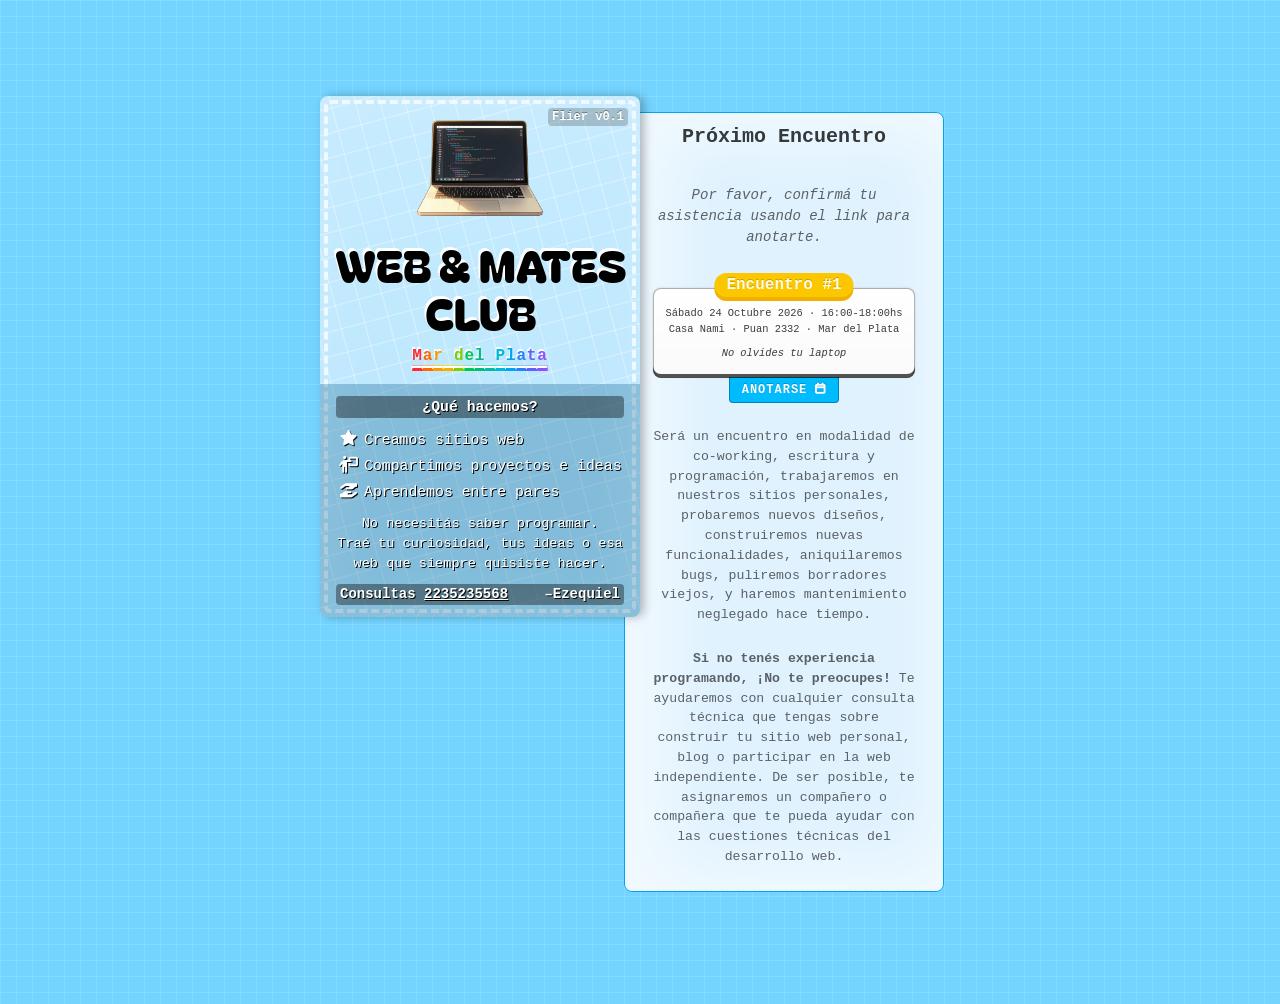
==== index.html @ fde99a86 "Updates" ====
<!DOCTYPE html><html><head><link rel="stylesheet" href="icons.css"><link rel="stylesheet" href="style.css"><meta charset="utf-8"><meta name="viewport" content="width=device-width, initial-scale=1.0"><link rel="preconnect" href="https://fonts.googleapis.com">
<link rel="preconnect" href="https://fonts.gstatic.com" crossorigin>
<link href="https://fonts.googleapis.com/css2?family=Bagel+Fat+One&amp;family=Share+Tech+Mono&amp;display=swap" rel="stylesheet"><style>.bagel-fat-one {
  font-family: "Bagel Fat One", system-ui;
  font-weight: 400;
  font-style: normal;
}
.share-tech-mono {
  font-family: "Share Tech Mono", monospace;
  font-weight: 400;
  font-style: normal;
}
.grid1 {
  background-size: 1rem 1rem;
  background-image:
    linear-gradient(to right, #fff2 1px, transparent 1px),
    linear-gradient(to bottom, #fff2 1px, transparent 1px);
}
.grid2 {
  background-size: 1.5rem 1.5rem;
  background-image:
    linear-gradient(to right, #fff6 1px, transparent 1px),
    linear-gradient(to bottom, #fff6 1px, transparent 1px);
}</style></head><body class="flex flex-col grid1 min-h-screen bg-sky-300 md:flex md:flex-row md:pt24 md:pb24"><div class="flex flex-col justify-center mx-auto py6 md:flex-row md:py0 md:w-screen-sm"><div class="
      flex flex-col relative shrink-0 z-20 h-521px w-320px
      bg-linear-to-b bg-sky-200 from-white/20 overflow-hidden rounded-2 shadow-[4px_0_10px_#0004]
    " id="container"><div class="
        absolute right-3 top-3 z-30 px-1
        font-bold font-mono text-3 text-shadow-[0_-1px_0_#0006] text-white
        bg-black/20 rounded-1
      " id="flier-version">Flier v0.1</div><div class="absolute grid2 z-15 h-400% w-400% -rotate-15 -translate-1/2" id="grid-bg"></div><div class="absolute inset-1 z-20 b-4 b-dashed b-sky-50 rounded-1.5" id="dashed-border"></div><div class="flex-cc relative shrink-0 z-20 h-24 my6 w-full" id="laptop"><img class="h-full object-cover" src="images/laptop3/sm.webp"></div><div class="
        relative z-100 mb2
        font-mono text-11/12 text-center text-shadow-[-2px_-3px_0_#fff] uppercase
        text-black bagel-fat-one
      " id="heading"><!-- span Club de Webs y Mate--><!-- span Club de la web propia--><span>Web &amp; Mates Club</span><!--span Club Web Casera--><!-- span Club de la Web Libre--></div><!--div[flex-cc] Co-working Casa Nami--><!--div[flex-cc] Puan 2332 Mar del Plata--><div class="
        relative z-50 mb4
        font-bold font-mono text-center text-shadow-[-1px_-2px_0_#fff] tracking-wider
      "><span class="b-b-6 b-red-300 underline underline-3  underline-offset-8 text-red-500">M</span><span class="b-b-6 b-orange-300 underline underline-3  underline-offset-8 text-orange-500">a</span><span class="b-b-6 b-amber-300 underline underline-3  underline-offset-8 text-amber-500">r</span><span class="b-b-6 b-yellow-300 underline underline-3  underline-offset-8 text-yellow-500"> </span><span class="b-b-6 b-lime-300 underline underline-3  underline-offset-8 text-lime-500">d</span><span class="b-b-6 b-green-300 underline underline-3  underline-offset-8 text-green-500">e</span><span class="b-b-6 b-emerald-300 underline underline-3  underline-offset-8 text-emerald-500">l</span><span class="b-b-6 b-teal-300 underline underline-3  underline-offset-8 text-teal-500"> </span><span class="b-b-6 b-cyan-300 underline underline-3  underline-offset-8 text-cyan-500">P</span><span class="b-b-6 b-sky-300 underline underline-3  underline-offset-8 text-sky-500">l</span><span class="b-b-6 b-blue-300 underline underline-3  underline-offset-8 text-blue-500">a</span><span class="b-b-6 b-indigo-300 underline underline-3  underline-offset-8 text-indigo-500">t</span><span class="b-b-6 b-violet-300 underline underline-3  underline-offset-8 text-violet-500">a</span></div><div class="
        flex flex-col grow relative relative z-30 pb3 pt3 px4
        font-mono text-3.7 text-center text-shadow-[1px_1px_0_#000] text-white
        bg-sky-800/30
      " id="overshadow"><div class="mb2 font-bold bg-black/40 rounded-1">&#xbf;Qu&#xe9; hacemos?</div><div class="text-left"><div class="lh-6"><i class="inline-block mr1 text-2em text-center icon-fa-star w6"></i><span>Creamos sitios web</span></div><div class="lh-6"><i class="inline-block mr1 text-2em text-center icon-fa-person-chalkboard w6"></i><span>Compartimos proyectos e ideas</span></div><div class="lh-6"><i class="inline-block mr1 text-2em text-center icon-fa-hand-holding-hand w6"></i><span>Aprendemos entre pares</span></div></div><div class="flex-cc flex-col grow text-3.4"><div>No necesit&#xe1;s saber programar.</div><div>Tra&#xe9; tu curiosidad, tus ideas o esa web que siempre quisiste hacer.</div></div><div class="flex relative px-1 font-bold text-3.5 bg-black/40 rounded-1"><div class="grow text-left">Consultas <a href="https://wa.me/5492235235568" target="_blank" class="underline">2235235568</a></div><div class="text-right">&#x2013;Ezequiel</div></div></div><div class="absolute inset-0 z-30 pointer-events-none shadow-[inset_0_0_40px_20px_#fff1]" id="inner-shadow"></div></div><div class="relative px4 w-320px md:px0 md:py4" id="super"><div class="
          relative pt-4 px0 w-full font-mono
          -top-4 b b-sky-500 bg-sky-100 overflow-hidden rounded-2
          md:px-4 md:-left-4 md:pt-0 md:top-0
        "><div class="
            absolute inset-0 z-5 pointer-events-none shadow-[inset_0_20px_60px_30px_#fff8]
            md:shadow-[inset_20px_0px_60px_30px_#fff8]
          "></div><div class="relative z-10 px3"><div class="font-bold font-mono text-5/12 text-black/77 text-center">Pr&#xf3;ximo Encuentro</div><div class="my6 italic text-3.5 text-black/60 text-center">Por favor, confirm&#xe1; tu asistencia usando el link para anotarte.</div><div class="mb3 pt4"><div class="
                block relative z-10 px-2 py4 w-full
                text-2.6/4 text-black/77 text-center whitespace-nowrap
                b-1 b-b-0 b-black/30 bg-linear-to-t bg-white from-black/2 rounded-2 shadow-[0_0_3px_#0002]
              "><div class="
                  absolute top-0 pointer-events-none
                  -bottom-1px -inset-x-1px rounded-2 shadow-[inset_0_-4px_0_#000a]
                "></div><div class="
                  absolute flex-cc left-1/2 px-3
                  font-bold text-4 text-shadow-[0_-1px_0_#0003] text-yellow-50
                  -top-4 -translate-x-1/2 bg-yellow h6 rounded-full shadow-[0_4px_0] shadow-yellow-500
                ">Encuentro #1</div><div>S&#xe1;bado 24 Octubre 2026 &#xb7; 16:00-18:00hs</div><div>Casa Nami &#xb7; Puan 2332 &#xb7; Mar del Plata</div><div class="mt2 italic">No olvides tu laptop</div></div><div class="text-center"><a class="
                  inline-block px-3
                  font-bold text-3 text-shadow-[0_-1px_0_#0003] tracking-1px uppercase text-white
                  b b-black/30 b-t-0 bg-sky-400 lh-6 rounded-b-1 transition-all
                  hover:bg-sky-300 hover:transition-none
                " href="https://calendar.app.google/pSgNveDxtZbFKsm86" target="_blank">Anotarse<i class="ml2 text-1.8em icon-far-calendar"></i></a></div></div><div class="relative z-10 my6 text-3.3 text-black/60 text-center">Ser&#xe1; un encuentro en modalidad de co-working, escritura y programaci&#xf3;n,
trabajaremos en nuestros sitios personales, probaremos nuevos dise&#xf1;os,
construiremos nuevas funcionalidades, aniquilaremos bugs, puliremos
borradores viejos, y haremos mantenimiento neglegado hace tiempo.</div><div class="relative z-10 my6 text-3.3 text-black/60 text-center"><strong>Si no ten&#xe9;s experiencia programando, &#xa1;No te preocupes!</strong> Te ayudaremos con
cualquier consulta t&#xe9;cnica que tengas sobre  construir tu sitio web personal,
blog o participar en la web independiente. De ser posible, te asignaremos un
compa&#xf1;ero o compa&#xf1;era que te pueda ayudar con las cuestiones t&#xe9;cnicas del
desarrollo web.

</div></div></div></div></div></body></html>
---- icons.css ----
@font-face {
  font-family: "WebJamIcons";
  src: url("data:font/otf,%4f%54%54%4f%00%0a%00%80%00%03%00%20%43%46%46%20%25%07%2c%c4%00%00%04%f8%00%00%03%ab%4f%53%2f%32%47%ce%52%56%00%00%01%10%00%00%00%60%63%6d%61%70%00%0c%e0%36%00%00%04%ac%00%00%00%2c%68%65%61%64%2f%84%aa%08%00%00%00%ac%00%00%00%36%68%68%65%61%02%5a%01%be%00%00%00%e4%00%00%00%24%68%6d%74%78%0a%c5%00%00%00%00%08%a4%00%00%00%14%6c%74%61%67%65%7e%00%04%00%00%08%b8%00%00%00%12%6d%61%78%70%00%05%50%00%00%00%01%08%00%00%00%06%6e%61%6d%65%00%a4%f7%43%00%00%01%70%00%00%03%3c%70%6f%73%74%00%03%00%00%00%00%04%d8%00%00%00%20%00%01%00%00%00%01%00%00%5b%03%bc%59%5f%0f%3c%f5%00%03%03%e8%00%00%00%00%e6%f9%33%d4%00%00%00%00%e6%f9%33%d4%ff%fb%ff%a0%02%80%01%e0%00%00%00%03%00%02%00%00%00%00%00%00%00%01%00%00%02%58%ff%38%00%00%02%80%00%00%00%00%00%00%00%01%00%00%00%00%00%00%00%00%00%00%00%00%00%00%00%05%00%00%50%00%00%05%00%00%00%03%02%2d%01%f4%00%05%00%00%02%8a%02%bb%00%00%00%8c%02%8a%02%bb%00%00%01%df%00%31%01%02%00%00%00%00%00%00%00%00%00%00%00%00%00%00%00%01%10%00%00%00%00%00%00%00%00%00%00%00%58%58%58%58%00%40%e0%00%e0%03%02%58%ff%38%00%00%01%e0%00%60%00%00%00%01%00%00%00%00%01%2c%01%e0%00%00%00%00%00%00%00%00%00%33%02%6a%00%00%00%04%00%00%00%00%00%02%00%3a%00%00%00%04%00%00%00%01%00%16%00%00%00%00%00%04%00%00%00%02%00%0e%00%16%00%00%00%04%00%00%00%03%00%2c%00%60%00%00%00%04%00%00%00%04%00%26%00%24%00%00%00%04%00%00%00%05%00%16%00%4a%00%00%00%04%00%00%00%06%00%24%00%00%00%00%00%04%00%00%00%07%00%02%00%3a%00%00%00%04%00%00%00%08%00%02%00%3a%00%00%00%04%00%00%00%09%00%02%00%3a%00%00%00%04%00%00%00%0a%00%02%00%3a%00%00%00%04%00%00%00%0b%00%02%00%3a%00%00%00%04%00%00%00%0c%00%02%00%3a%00%00%00%04%00%00%00%0d%00%02%00%3a%00%00%00%04%00%00%00%0e%00%02%00%3a%00%00%00%04%00%00%00%10%00%16%00%00%00%00%00%04%00%00%00%11%00%0e%00%16%00%01%00%00%00%00%00%00%00%01%00%3b%00%01%00%00%00%00%00%01%00%0b%00%8c%00%01%00%00%00%00%00%02%00%07%00%97%00%01%00%00%00%00%00%03%00%16%00%bc%00%01%00%00%00%00%00%04%00%13%00%9e%00%01%00%00%00%00%00%05%00%0b%00%b1%00%01%00%00%00%00%00%06%00%12%00%8c%00%01%00%00%00%00%00%07%00%01%00%3b%00%01%00%00%00%00%00%08%00%01%00%3b%00%01%00%00%00%00%00%09%00%01%00%3b%00%01%00%00%00%00%00%0a%00%01%00%3b%00%01%00%00%00%00%00%0b%00%01%00%3b%00%01%00%00%00%00%00%0c%00%01%00%3b%00%01%00%00%00%00%00%0d%00%01%00%3b%00%01%00%00%00%00%00%0e%00%01%00%3b%00%01%00%00%00%00%00%10%00%0b%00%8c%00%01%00%00%00%00%00%11%00%07%00%97%00%03%00%01%04%09%00%00%00%02%00%3a%00%03%00%01%04%09%00%01%00%16%00%00%00%03%00%01%04%09%00%02%00%0e%00%16%00%03%00%01%04%09%00%03%00%2c%00%60%00%03%00%01%04%09%00%04%00%26%00%24%00%03%00%01%04%09%00%05%00%16%00%4a%00%03%00%01%04%09%00%06%00%24%00%00%00%03%00%01%04%09%00%07%00%02%00%3a%00%03%00%01%04%09%00%08%00%02%00%3a%00%03%00%01%04%09%00%09%00%02%00%3a%00%03%00%01%04%09%00%0a%00%02%00%3a%00%03%00%01%04%09%00%0b%00%02%00%3a%00%03%00%01%04%09%00%0c%00%02%00%3a%00%03%00%01%04%09%00%0d%00%02%00%3a%00%03%00%01%04%09%00%0e%00%02%00%3a%00%03%00%01%04%09%00%10%00%16%00%00%00%03%00%01%04%09%00%11%00%0e%00%16%00%57%00%65%00%62%00%4a%00%61%00%6d%00%49%00%63%00%6f%00%6e%00%73%00%52%00%65%00%67%00%75%00%6c%00%61%00%72%00%57%00%65%00%62%00%4a%00%61%00%6d%00%49%00%63%00%6f%00%6e%00%73%00%20%00%52%00%65%00%67%00%75%00%6c%00%61%00%72%00%56%00%65%00%72%00%73%00%69%00%6f%00%6e%00%20%00%30%00%2e%00%31%00%20%00%3a%00%20%00%57%00%65%00%62%00%4a%00%61%00%6d%00%49%00%63%00%6f%00%6e%00%73%00%20%00%52%00%65%00%67%00%75%00%6c%00%61%00%72%57%65%62%4a%61%6d%49%63%6f%6e%73%52%65%67%75%6c%61%72%57%65%62%4a%61%6d%49%63%6f%6e%73%20%52%65%67%75%6c%61%72%56%65%72%73%69%6f%6e%20%30%2e%31%20%3a%20%57%65%62%4a%61%6d%49%63%6f%6e%73%20%52%65%67%75%6c%61%72%00%00%00%01%00%03%00%01%00%00%00%0c%00%04%00%20%00%00%00%04%00%04%00%01%00%00%e0%03%ff%ff%00%00%e0%00%ff%ff%20%01%00%01%00%00%00%00%00%03%00%00%00%00%00%00%00%00%00%00%00%00%00%00%00%00%00%00%00%00%00%00%00%00%00%00%00%00%00%00%01%00%04%01%00%01%01%01%13%57%65%62%4a%61%6d%49%63%6f%6e%73%52%65%67%75%6c%61%72%00%01%01%01%27%f8%1b%00%f8%1c%02%f8%1d%03%f8%1e%04%8b%2b%f8%ec%f9%14%05%1d%00%00%00%bf%0f%1d%00%00%00%c8%11%8b%1d%00%00%03%ab%12%00%08%01%01%0c%1f%2a%31%38%4c%60%6c%56%65%72%73%69%6f%6e%20%30%2e%31%57%65%62%4a%61%6d%49%63%6f%6e%73%20%52%65%67%75%6c%61%72%57%65%62%4a%61%6d%49%63%6f%6e%73%52%65%67%75%6c%61%72%66%61%2d%73%74%61%72%66%61%2d%70%65%72%73%6f%6e%2d%63%68%61%6c%6b%62%6f%61%72%64%66%61%2d%68%61%6e%64%2d%68%6f%6c%64%69%6e%67%2d%68%61%6e%64%66%61%72%2d%63%61%6c%65%6e%64%61%72%00%00%00%01%8b%01%8c%01%8d%01%8e%00%05%02%00%01%00%04%00%7c%01%55%02%2e%02%d5%f8%a6%0e%f8%c7%f7%ca%f8%67%15%86%93%83%90%82%8b%08%82%8b%83%86%87%83%08%41%fb%24%05%fb%34%71%05%82%8a%84%85%88%82%08%88%82%8e%82%91%85%08%f7%06%fb%07%05%72%fb%34%05%8a%82%8e%82%93%86%08%92%86%95%8a%93%8f%08%f7%24%d4%05%f7%24%42%05%93%87%95%8c%92%90%08%93%90%8e%94%8a%94%08%72%f7%34%05%f7%06%f7%07%05%92%91%8d%94%88%94%08%88%94%84%91%82%8c%08%fb%34%a5%05%42%f7%24%05%0e%f9%14%f7%54%f8%04%15%aa%8b%a4%a4%8b%aa%08%8b%aa%72%a4%6c%8b%08%6c%8b%72%72%8b%6c%08%8b%6c%a4%72%aa%8b%08%7b%fc%44%15%8b%f7%34%05%8b%94%92%92%94%8b%08%94%8b%92%84%8b%82%08%8b%fb%34%05%8b%79%99%7d%9d%8b%08%9d%8b%99%99%8b%9d%08%8b%f7%e4%05%f7%14%8b%05%9d%8b%99%99%8b%9d%08%8b%9d%7d%99%79%8b%08%7b%8b%05%8b%bb%05%f7%54%8b%05%8b%fb%54%05%fb%54%8b%05%8b%ab%05%4b%8b%05%8b%5b%05%8b%70%a1%76%a5%8b%08%f7%74%8b%05%a6%8b%a0%a0%8b%a6%08%8b%f7%74%05%8b%a5%76%a1%70%8b%08%fb%74%8b%05%71%8b%75%75%8b%71%08%8b%4b%05%fb%0f%8b%05%5e%8b%60%75%70%67%08%47%30%05%81%7d%8e%77%99%80%08%99%81%9f%8e%96%99%08%b9%c9%05%8b%fb%a7%05%8b%79%99%7d%9d%8b%08%9d%8b%99%99%8b%9d%08%0e%f8%d4%f8%67%f7%99%15%b5%b6%05%ae%8b%05%9d%8b%99%99%8b%9d%08%8b%cb%05%8b%9d%7d%99%79%8b%08%fb%d4%8b%05%6e%8b%6e%82%74%79%08%fb%13%2e%05%79%7e%88%72%98%79%08%98%79%a4%88%9d%98%08%f7%0b%e3%05%f7%05%8b%05%98%8b%96%80%8b%7e%08%8b%7e%80%80%7e%8b%08%43%8b%05%79%8b%7d%7d%8b%79%08%8b%79%99%7d%9d%8b%08%f7%2c%8b%05%ad%8b%ac%98%a3%a3%08%fb%fa%fb%1f%15%61%61%05%68%8b%05%79%8b%7d%7d%8b%79%08%8b%4b%05%8b%79%99%7d%9d%8b%08%f7%d5%8b%05%a8%8b%a7%94%a2%9c%08%f7%13%e9%05%9d%98%8e%a4%7e%9d%08%7e%9c%72%8f%79%7e%08%fb%0b%33%05%fb%05%8b%05%7e%8b%80%96%8b%98%08%8b%98%96%96%98%8b%08%d3%8b%05%9d%8b%99%99%8b%9d%08%8b%9d%7d%99%79%8b%08%fb%2c%8b%05%69%8b%6a%7d%73%73%08%0e%f8%54%f7%0c%f8%54%15%98%8b%96%80%8b%7e%08%8b%63%05%f7%34%8b%05%8b%b3%05%8b%98%96%96%98%8b%08%98%8b%96%80%8b%7e%08%8b%63%05%ab%8b%05%ae%8b%a8%6e%8b%68%08%8b%fb%b4%05%8b%68%6e%6e%68%8b%08%fb%d4%8b%05%68%8b%6e%a8%8b%ae%08%8b%f7%b4%05%8b%ae%a8%a8%ae%8b%08%ab%8b%05%8b%b3%05%8b%98%96%96%98%8b%08%8b%fb%04%15%53%8b%05%82%8b%84%84%8b%82%08%8b%5b%05%f7%f4%8b%05%8b%bb%05%8b%94%84%92%82%8b%08%fb%9c%8b%05%43%fb%04%15%8b%fb%54%05%8b%82%92%84%94%8b%08%f7%d4%8b%05%94%8b%92%92%8b%94%08%8b%f7%54%05%fb%f4%8b%05%0e%00%02%12%00%00%02%33%00%00%02%80%00%00%02%40%00%00%01%c0%00%00%00%00%00%01%00%00%00%00%00%00%00%01%00%10%00%02%65%6e%00%00") format("opentype");
  font-weight: normal;
  font-style: normal;
  font-display: block;
}


.icon-fa-star {
  font-family: "WebJamIcons";
  font-style: normal;
}

.icon-fa-star::before {
  content: "\E000";
}

.icon-fa-person-chalkboard {
  font-family: "WebJamIcons";
  font-style: normal;
}

.icon-fa-person-chalkboard::before {
  content: "\E001";
}

.icon-fa-hand-holding-hand {
  font-family: "WebJamIcons";
  font-style: normal;
}

.icon-fa-hand-holding-hand::before {
  content: "\E002";
}

.icon-far-calendar {
  font-family: "WebJamIcons";
  font-style: normal;
}

.icon-far-calendar::before {
  content: "\E003";
}
---- style.css ----
/* layer: properties */
@supports ((-webkit-hyphens: none) and (not (margin-trim: inline))) or ((-moz-orient: inline) and (not (color:rgb(from red r g b)))){*, ::before, ::after, ::backdrop{--un-bg-opacity:100%;--un-border-opacity:100%;--un-from-opacity:100%;--un-leading:initial;--un-shadow-opacity:100%;--un-text-opacity:100%;--un-translate-x:initial;--un-translate-y:initial;--un-translate-z:initial;}}
@property --un-text-opacity{syntax:"<percentage>";inherits:false;initial-value:100%;}
@property --un-leading{syntax:"*";inherits:false;}
@property --un-border-opacity{syntax:"<percentage>";inherits:false;initial-value:100%;}
@property --un-bg-opacity{syntax:"<percentage>";inherits:false;initial-value:100%;}
@property --un-inset-ring-color{syntax:"*";inherits:false;}
@property --un-inset-ring-shadow{syntax:"*";inherits:false;initial-value:0 0 #0000;}
@property --un-inset-shadow{syntax:"*";inherits:false;initial-value:0 0 #0000;}
@property --un-inset-shadow-color{syntax:"*";inherits:false;}
@property --un-ring-color{syntax:"*";inherits:false;}
@property --un-ring-inset{syntax:"*";inherits:false;}
@property --un-ring-offset-color{syntax:"*";inherits:false;}
@property --un-ring-offset-shadow{syntax:"*";inherits:false;initial-value:0 0 #0000;}
@property --un-ring-offset-width{syntax:"<length>";inherits:false;initial-value:0px;}
@property --un-ring-shadow{syntax:"*";inherits:false;initial-value:0 0 #0000;}
@property --un-shadow{syntax:"*";inherits:false;initial-value:0 0 #0000;}
@property --un-shadow-color{syntax:"*";inherits:false;}
@property --un-shadow-opacity{syntax:"<percentage>";inherits:false;initial-value:100%;}
@property --un-translate-x{syntax:"*";inherits:false;initial-value:0;}
@property --un-translate-y{syntax:"*";inherits:false;initial-value:0;}
@property --un-translate-z{syntax:"*";inherits:false;initial-value:0;}
@property --un-from-opacity{syntax:"<percentage>";inherits:false;initial-value:100%;}
@property --un-gradient-from{syntax:"<color>";inherits:false;initial-value:#0000;}
@property --un-gradient-from-position{syntax:"<length-percentage>";inherits:false;initial-value:0%;}
@property --un-gradient-position{syntax:"*";inherits:false;}
@property --un-gradient-stops{syntax:"*";inherits:false;}
@property --un-gradient-to{syntax:"<color>";inherits:false;initial-value:#0000;}
@property --un-gradient-to-position{syntax:"<length-percentage>";inherits:false;initial-value:100%;}
@property --un-gradient-via{syntax:"<color>";inherits:false;initial-value:#0000;}
@property --un-gradient-via-position{syntax:"<length-percentage>";inherits:false;initial-value:50%;}
@property --un-gradient-via-stops{syntax:"*";inherits:false;}
/* layer: theme */
:root, :host { --spacing: 0.25rem; --fontWeight-bold: 700; --font-mono: ui-monospace,SFMono-Regular,Menlo,Monaco,Consolas,"Liberation Mono","Courier New",monospace; --colors-black: #000; --tracking-wider: 0.05em; --colors-sky-800: oklch(44.3% 0.11 240.79); --colors-sky-300: oklch(82.8% 0.111 230.318); --colors-sky-200: oklch(90.1% 0.058 230.902); --colors-white: #fff; --colors-sky-50: oklch(97.7% 0.013 236.62); --colors-red-300: oklch(80.8% 0.114 19.571); --colors-red-500: oklch(63.7% 0.237 25.331); --colors-orange-300: oklch(83.7% 0.128 66.29); --colors-orange-500: oklch(70.5% 0.213 47.604); --colors-amber-300: oklch(87.9% 0.169 91.605); --colors-amber-500: oklch(76.9% 0.188 70.08); --colors-yellow-300: oklch(90.5% 0.182 98.111); --colors-yellow-500: oklch(79.5% 0.184 86.047); --colors-lime-300: oklch(89.7% 0.196 126.665); --colors-lime-500: oklch(76.8% 0.233 130.85); --colors-green-300: oklch(87.1% 0.15 154.449); --colors-green-500: oklch(72.3% 0.219 149.579); --colors-emerald-300: oklch(84.5% 0.143 164.978); --colors-emerald-500: oklch(69.6% 0.17 162.48); --colors-teal-300: oklch(85.5% 0.138 181.071); --colors-teal-500: oklch(70.4% 0.14 182.503); --colors-cyan-300: oklch(86.5% 0.127 207.078); --colors-cyan-500: oklch(71.5% 0.143 215.221); --colors-sky-500: oklch(68.5% 0.169 237.323); --colors-blue-300: oklch(80.9% 0.105 251.813); --colors-blue-500: oklch(62.3% 0.214 259.815); --colors-indigo-300: oklch(78.5% 0.115 274.713); --colors-indigo-500: oklch(58.5% 0.233 277.117); --colors-violet-300: oklch(81.1% 0.111 293.571); --colors-violet-500: oklch(60.6% 0.25 292.717); --colors-sky-100: oklch(95.1% 0.026 236.824); --colors-sky-700: oklch(50% 0.134 242.749); --font-sans: ui-sans-serif,system-ui,-apple-system,BlinkMacSystemFont,"Segoe UI",Roboto,"Helvetica Neue",Arial,"Noto Sans",sans-serif,"Apple Color Emoji","Segoe UI Emoji","Segoe UI Symbol","Noto Color Emoji"; --default-font-family: var(--font-sans); --default-monoFont-family: var(--font-mono); --default-transition-timingFunction: cubic-bezier(0.4, 0, 0.2, 1); --default-transition-duration: 150ms; --colors-yellow-50: oklch(98.7% 0.026 102.212); --colors-yellow-DEFAULT: oklch(85.2% 0.199 91.936); --colors-sky-400: oklch(74.6% 0.16 232.661); }
/* layer: base */
 *, ::after, ::before, ::backdrop, ::file-selector-button { box-sizing: border-box;  margin: 0;  padding: 0;  border: 0 solid;  }  html, :host { line-height: 1.5;  -webkit-text-size-adjust: 100%;  tab-size: 4;  font-family: var( --default-font-family, -apple-system, BlinkMacSystemFont, 'Segoe UI', Roboto, 'Helvetica Neue', 'Noto Sans', Arial, sans-serif, 'Apple Color Emoji', 'Segoe UI Emoji', 'Segoe UI Symbol', 'Noto Color Emoji' );  font-feature-settings: var(--default-font-featureSettings, normal);  font-variation-settings: var(--default-font-variationSettings, normal);  -webkit-tap-highlight-color: transparent;  }  hr { height: 0;  color: inherit;  border-top-width: 1px;  }  abbr:where([title]) { -webkit-text-decoration: underline dotted; text-decoration: underline dotted; }  h1, h2, h3, h4, h5, h6 { font-size: inherit; font-weight: inherit; }  a { color: inherit; -webkit-text-decoration: inherit; text-decoration: inherit; }  b, strong { font-weight: bolder; }  code, kbd, samp, pre { font-family: var( --default-monoFont-family, ui-monospace, SFMono-Regular, Menlo, Monaco, Consolas, 'Liberation Mono', 'Courier New', monospace );  font-feature-settings: var(--default-monoFont-featureSettings, normal);  font-variation-settings: var(--default-monoFont-variationSettings, normal);  font-size: 1em;  }  small { font-size: 80%; }  sub, sup { font-size: 75%; line-height: 0; position: relative; vertical-align: baseline; } sub { bottom: -0.25em; } sup { top: -0.5em; }  table { text-indent: 0;  border-color: inherit;  border-collapse: collapse;  }  :-moz-focusring:where(:not(iframe)) { outline: auto; }  progress { vertical-align: baseline; }  summary { display: list-item; }  ol, ul, menu { list-style: none; }  img, svg, video, canvas, audio, iframe, embed, object { display: block;  vertical-align: middle;  }  img, video { max-width: 100%; height: auto; }  button, input, select, optgroup, textarea, ::file-selector-button { font: inherit;  font-feature-settings: inherit;  font-variation-settings: inherit;  letter-spacing: inherit;  color: inherit;  border-radius: 0;  background-color: transparent;  opacity: 1;  }  :where(select:is([multiple], [size])) optgroup { font-weight: bolder; }  :where(select:is([multiple], [size])) optgroup option { padding-inline-start: 20px; }  ::file-selector-button { margin-inline-end: 4px; }  ::placeholder { opacity: 1; }  @supports (not (-webkit-appearance: -apple-pay-button))  or (contain-intrinsic-size: 1px)  { ::placeholder { color: color-mix(in oklab, currentcolor 50%, transparent); } }  textarea { resize: vertical; }  ::-webkit-search-decoration { -webkit-appearance: none; }  ::-webkit-date-and-time-value { min-height: 1lh;  text-align: inherit;  }  ::-webkit-datetime-edit { display: inline-flex; }  ::-webkit-datetime-edit-fields-wrapper { padding: 0; } ::-webkit-datetime-edit, ::-webkit-datetime-edit-year-field, ::-webkit-datetime-edit-month-field, ::-webkit-datetime-edit-day-field, ::-webkit-datetime-edit-hour-field, ::-webkit-datetime-edit-minute-field, ::-webkit-datetime-edit-second-field, ::-webkit-datetime-edit-millisecond-field, ::-webkit-datetime-edit-meridiem-field { padding-block: 0; }  ::-webkit-calendar-picker-indicator { line-height: 1; }  :-moz-ui-invalid { box-shadow: none; }  button, input:where([type='button'], [type='reset'], [type='submit']), ::file-selector-button { appearance: button; }  ::-webkit-inner-spin-button, ::-webkit-outer-spin-button { height: auto; }  [hidden]:where(:not([hidden~='until-found'])) { display: none !important; }
/* layer: shortcuts */
.container{width:100%;}
@media (min-width: 40rem){
.container{max-width:40rem;}
}
@media (min-width: 48rem){
.container{max-width:48rem;}
}
@media (min-width: 64rem){
.container{max-width:64rem;}
}
@media (min-width: 80rem){
.container{max-width:80rem;}
}
@media (min-width: 96rem){
.container{max-width:96rem;}
}
/* layer: default */
.text-11\/12{font-size:2.75rem;line-height:3rem;}
.text-2\.6\/4{font-size:0.65rem;line-height:1rem;}
.text-5\/12{font-size:1.25rem;line-height:3rem;}
.text-1\.8em{font-size:1.8em;}
.text-2em{font-size:2em;}
.text-3{font-size:0.75rem;}
.text-3\.3{font-size:0.825rem;}
.text-3\.4{font-size:0.85rem;}
.text-3\.5{font-size:0.875rem;}
.text-3\.7{font-size:0.925rem;}
.text-4{font-size:1rem;}
.text-amber-500{color:color-mix(in srgb, var(--colors-amber-500) var(--un-text-opacity), transparent);}
.text-black{color:color-mix(in srgb, var(--colors-black) var(--un-text-opacity), transparent);}
.text-black\/60{color:color-mix(in srgb, var(--colors-black) 60%, transparent);}
.text-black\/77{color:color-mix(in srgb, var(--colors-black) 77%, transparent);}
.text-blue-500{color:color-mix(in srgb, var(--colors-blue-500) var(--un-text-opacity), transparent);}
.text-cyan-500{color:color-mix(in srgb, var(--colors-cyan-500) var(--un-text-opacity), transparent);}
.text-emerald-500{color:color-mix(in srgb, var(--colors-emerald-500) var(--un-text-opacity), transparent);}
.text-green-500{color:color-mix(in srgb, var(--colors-green-500) var(--un-text-opacity), transparent);}
.text-indigo-500{color:color-mix(in srgb, var(--colors-indigo-500) var(--un-text-opacity), transparent);}
.text-lime-500{color:color-mix(in srgb, var(--colors-lime-500) var(--un-text-opacity), transparent);}
.text-orange-500{color:color-mix(in srgb, var(--colors-orange-500) var(--un-text-opacity), transparent);}
.text-red-500{color:color-mix(in srgb, var(--colors-red-500) var(--un-text-opacity), transparent);}
.text-sky-500{color:color-mix(in srgb, var(--colors-sky-500) var(--un-text-opacity), transparent);}
.text-teal-500{color:color-mix(in srgb, var(--colors-teal-500) var(--un-text-opacity), transparent);}
.text-violet-500{color:color-mix(in srgb, var(--colors-violet-500) var(--un-text-opacity), transparent);}
.text-white{color:color-mix(in srgb, var(--colors-white) var(--un-text-opacity), transparent);}
.text-yellow-50{color:color-mix(in srgb, var(--colors-yellow-50) var(--un-text-opacity), transparent);}
.text-yellow-500{color:color-mix(in srgb, var(--colors-yellow-500) var(--un-text-opacity), transparent);}
.lh-6{--un-leading:calc(var(--spacing) * 6);line-height:calc(var(--spacing) * 6);}
.tracking-1px{--un-tracking:1px;letter-spacing:1px;}
.tracking-wider{--un-tracking:var(--tracking-wider);letter-spacing:var(--tracking-wider);}
.font-bold{--un-font-weight:var(--fontWeight-bold);font-weight:var(--fontWeight-bold);}
.font-mono{font-family:var(--font-mono);}
.text-shadow-\[-1px_-2px_0_\#fff\]{--un-text-shadow:-1px -2px 0 var(--un-text-shadow-color, rgb(255 255 255));text-shadow:var(--un-text-shadow);}
.text-shadow-\[-2px_-3px_0_\#fff\]{--un-text-shadow:-2px -3px 0 var(--un-text-shadow-color, rgb(255 255 255));text-shadow:var(--un-text-shadow);}
.text-shadow-\[0_-1px_0_\#0003\]{--un-text-shadow:0 -1px 0 var(--un-text-shadow-color, rgb(0 0 0 / 0.2));text-shadow:var(--un-text-shadow);}
.text-shadow-\[0_-1px_0_\#0006\]{--un-text-shadow:0 -1px 0 var(--un-text-shadow-color, rgb(0 0 0 / 0.4));text-shadow:var(--un-text-shadow);}
.text-shadow-\[1px_1px_0_\#000\]{--un-text-shadow:1px 1px 0 var(--un-text-shadow-color, rgb(0 0 0));text-shadow:var(--un-text-shadow);}
.mx-auto{margin-inline:auto;}
.my6{margin-block:calc(var(--spacing) * 6);}
.mb2{margin-bottom:calc(var(--spacing) * 2);}
.mb3{margin-bottom:calc(var(--spacing) * 3);}
.mb4{margin-bottom:calc(var(--spacing) * 4);}
.ml2{margin-left:calc(var(--spacing) * 2);}
.mr1{margin-right:calc(var(--spacing) * 1);}
.mt2{margin-top:calc(var(--spacing) * 2);}
.px-1{padding-inline:calc(var(--spacing) * 1);}
.px-2{padding-inline:calc(var(--spacing) * 2);}
.px-3,
.px3{padding-inline:calc(var(--spacing) * 3);}
.px0{padding-inline:calc(var(--spacing) * 0);}
.px4{padding-inline:calc(var(--spacing) * 4);}
.py4{padding-block:calc(var(--spacing) * 4);}
.py6{padding-block:calc(var(--spacing) * 6);}
.pb3{padding-bottom:calc(var(--spacing) * 3);}
.pt-4,
.pt4{padding-top:calc(var(--spacing) * 4);}
.pt3{padding-top:calc(var(--spacing) * 3);}
.text-center{text-align:center;}
.text-left{text-align:left;}
.text-right{text-align:right;}
.b,
.b-1{border-width:1px;}
.b-4{border-width:4px;}
.b-amber-300{border-color:color-mix(in srgb, var(--colors-amber-300) var(--un-border-opacity), transparent);}
.b-black\/30{border-color:color-mix(in srgb, var(--colors-black) 30%, transparent);}
.b-blue-300{border-color:color-mix(in srgb, var(--colors-blue-300) var(--un-border-opacity), transparent);}
.b-cyan-300{border-color:color-mix(in srgb, var(--colors-cyan-300) var(--un-border-opacity), transparent);}
.b-emerald-300{border-color:color-mix(in srgb, var(--colors-emerald-300) var(--un-border-opacity), transparent);}
.b-green-300{border-color:color-mix(in srgb, var(--colors-green-300) var(--un-border-opacity), transparent);}
.b-indigo-300{border-color:color-mix(in srgb, var(--colors-indigo-300) var(--un-border-opacity), transparent);}
.b-lime-300{border-color:color-mix(in srgb, var(--colors-lime-300) var(--un-border-opacity), transparent);}
.b-orange-300{border-color:color-mix(in srgb, var(--colors-orange-300) var(--un-border-opacity), transparent);}
.b-red-300{border-color:color-mix(in srgb, var(--colors-red-300) var(--un-border-opacity), transparent);}
.b-sky-300{border-color:color-mix(in srgb, var(--colors-sky-300) var(--un-border-opacity), transparent);}
.b-sky-50{border-color:color-mix(in srgb, var(--colors-sky-50) var(--un-border-opacity), transparent);}
.b-sky-500{border-color:color-mix(in srgb, var(--colors-sky-500) var(--un-border-opacity), transparent);}
.b-teal-300{border-color:color-mix(in srgb, var(--colors-teal-300) var(--un-border-opacity), transparent);}
.b-violet-300{border-color:color-mix(in srgb, var(--colors-violet-300) var(--un-border-opacity), transparent);}
.b-yellow-300{border-color:color-mix(in srgb, var(--colors-yellow-300) var(--un-border-opacity), transparent);}
.b-b-0{border-bottom-width:0px;}
.b-b-6{border-bottom-width:6px;}
.b-t-0{border-top-width:0px;}
.rounded-1{border-radius:0.25rem;}
.rounded-1\.5{border-radius:0.375rem;}
.rounded-2{border-radius:0.5rem;}
.rounded-full{border-radius:calc(infinity * 1px);}
.rounded-b-1{border-bottom-left-radius:0.25rem;border-bottom-right-radius:0.25rem;}
.b-dashed{--un-border-style:dashed;border-style:dashed;}
.bg-black\/20{background-color:color-mix(in srgb, var(--colors-black) 20%, transparent);}
.bg-black\/40{background-color:color-mix(in srgb, var(--colors-black) 40%, transparent);}
.bg-sky-100{background-color:color-mix(in srgb, var(--colors-sky-100) var(--un-bg-opacity), transparent);}
.bg-sky-200{background-color:color-mix(in srgb, var(--colors-sky-200) var(--un-bg-opacity), transparent);}
.bg-sky-300{background-color:color-mix(in srgb, var(--colors-sky-300) var(--un-bg-opacity), transparent);}
.bg-sky-400{background-color:color-mix(in srgb, var(--colors-sky-400) var(--un-bg-opacity), transparent);}
.bg-sky-800\/30{background-color:color-mix(in srgb, var(--colors-sky-800) 30%, transparent);}
.bg-white{background-color:color-mix(in srgb, var(--colors-white) var(--un-bg-opacity), transparent);}
.bg-yellow{background-color:color-mix(in srgb, var(--colors-yellow-DEFAULT) var(--un-bg-opacity), transparent);}
.hover\:bg-sky-300:hover{background-color:color-mix(in srgb, var(--colors-sky-300) var(--un-bg-opacity), transparent);}
.underline{text-decoration-line:underline;}
.underline-3{text-decoration-thickness:3px;}
.underline-offset-8{text-underline-offset:8px;}
.flex{display:flex;}
.shrink-0{flex-shrink:0;}
.grow{flex-grow:1;}
.flex-col{flex-direction:column;}
.h-24{height:calc(var(--spacing) * 24);}
.h-400\%{height:400%;}
.h-521px{height:521px;}
.h-full{height:100%;}
.h6{height:calc(var(--spacing) * 6);}
.min-h-screen{min-height:100vh;}
.w-320px{width:320px;}
.w-400\%{width:400%;}
.w-full{width:100%;}
.w6{width:calc(var(--spacing) * 6);}
.block{display:block;}
.inline-block{display:inline-block;}
.pointer-events-none{pointer-events:none;}
.whitespace-nowrap{white-space:nowrap;}
.uppercase{text-transform:uppercase;}
.italic{font-style:italic;}
.shadow-\[0_0_3px_\#0002\]{--un-shadow:0 0 3px var(--un-shadow-color, rgb(0 0 0 / 0.13));box-shadow:var(--un-inset-shadow), var(--un-inset-ring-shadow), var(--un-ring-offset-shadow), var(--un-ring-shadow), var(--un-shadow);}
.shadow-\[0_4px_0\]{--un-shadow:0 4px 0 var(--un-shadow-color, );box-shadow:var(--un-inset-shadow), var(--un-inset-ring-shadow), var(--un-ring-offset-shadow), var(--un-ring-shadow), var(--un-shadow);}
.shadow-\[4px_0_10px_\#0004\]{--un-shadow:4px 0 10px var(--un-shadow-color, rgb(0 0 0 / 0.27));box-shadow:var(--un-inset-shadow), var(--un-inset-ring-shadow), var(--un-ring-offset-shadow), var(--un-ring-shadow), var(--un-shadow);}
.shadow-\[inset_0_-4px_0_\#000a\]{--un-shadow:inset 0 -4px 0 var(--un-shadow-color, rgb(0 0 0 / 0.67));box-shadow:var(--un-inset-shadow), var(--un-inset-ring-shadow), var(--un-ring-offset-shadow), var(--un-ring-shadow), var(--un-shadow);}
.shadow-\[inset_0_0_40px_20px_\#fff1\]{--un-shadow:inset 0 0 40px 20px var(--un-shadow-color, rgb(255 255 255 / 0.07));box-shadow:var(--un-inset-shadow), var(--un-inset-ring-shadow), var(--un-ring-offset-shadow), var(--un-ring-shadow), var(--un-shadow);}
.shadow-\[inset_0_20px_60px_30px_\#fff8\]{--un-shadow:inset 0 20px 60px 30px var(--un-shadow-color, rgb(255 255 255 / 0.53));box-shadow:var(--un-inset-shadow), var(--un-inset-ring-shadow), var(--un-ring-offset-shadow), var(--un-ring-shadow), var(--un-shadow);}
.shadow-yellow-500{--un-shadow-color:color-mix(in srgb, var(--colors-yellow-500) var(--un-shadow-opacity), transparent);}
.-translate-1\/2{--un-translate-x:-50%;--un-translate-y:-50%;translate:var(--un-translate-x) var(--un-translate-y);}
.-translate-x-1\/2{--un-translate-x:-50%;translate:var(--un-translate-x) var(--un-translate-y);}
.-rotate-15{rotate:-15deg;}
.transition-all{transition-property:all;transition-timing-function:var(--un-ease, var(--default-transition-timingFunction));transition-duration:var(--un-duration, var(--default-transition-duration));}
.hover\:transition-none:hover{transition:none;}
.inset-0{inset:calc(var(--spacing) * 0);}
.inset-1{inset:calc(var(--spacing) * 1);}
.-inset-x-1px{inset-inline:-1px;}
.-bottom-1px{bottom:-1px;}
.-top-4{top:calc(var(--spacing) * -4);}
.left-1\/2{left:50%;}
.right-3{right:calc(var(--spacing) * 3);}
.top-0{top:calc(var(--spacing) * 0);}
.top-3{top:calc(var(--spacing) * 3);}
.justify-center{justify-content:center;}
.absolute{position:absolute;}
.relative{position:relative;}
.z-10{z-index:10;}
.z-100{z-index:100;}
.z-15{z-index:15;}
.z-20{z-index:20;}
.z-30{z-index:30;}
.z-5{z-index:5;}
.z-50{z-index:50;}
.overflow-hidden{overflow:hidden;}
.from-black\/2{--un-from-opacity:2%;--un-gradient-from:color-mix(in oklab, var(--colors-black) var(--un-from-opacity), transparent);--un-gradient-stops:var(--un-gradient-via-stops, var(--un-gradient-position), var(--un-gradient-from) var(--un-gradient-from-position), var(--un-gradient-to) var(--un-gradient-to-position));}
.from-white\/20{--un-from-opacity:20%;--un-gradient-from:color-mix(in oklab, var(--colors-white) var(--un-from-opacity), transparent);--un-gradient-stops:var(--un-gradient-via-stops, var(--un-gradient-position), var(--un-gradient-from) var(--un-gradient-from-position), var(--un-gradient-to) var(--un-gradient-to-position));}
.bg-linear-to-b{--un-gradient-position:to bottom in oklab;background-image:linear-gradient(var(--un-gradient-stops));}
.bg-linear-to-t{--un-gradient-position:to top in oklab;background-image:linear-gradient(var(--un-gradient-stops));}
.object-cover{object-fit:cover;}
.flex-cc{display:flex;align-items:center;justify-content:center;}
@supports (color: color-mix(in lab, red, red)){
.text-amber-500{color:color-mix(in oklab, var(--colors-amber-500) var(--un-text-opacity), transparent);}
.text-black{color:color-mix(in oklab, var(--colors-black) var(--un-text-opacity), transparent);}
.text-black\/60{color:color-mix(in oklab, var(--colors-black) 60%, transparent);}
.text-black\/77{color:color-mix(in oklab, var(--colors-black) 77%, transparent);}
.text-blue-500{color:color-mix(in oklab, var(--colors-blue-500) var(--un-text-opacity), transparent);}
.text-cyan-500{color:color-mix(in oklab, var(--colors-cyan-500) var(--un-text-opacity), transparent);}
.text-emerald-500{color:color-mix(in oklab, var(--colors-emerald-500) var(--un-text-opacity), transparent);}
.text-green-500{color:color-mix(in oklab, var(--colors-green-500) var(--un-text-opacity), transparent);}
.text-indigo-500{color:color-mix(in oklab, var(--colors-indigo-500) var(--un-text-opacity), transparent);}
.text-lime-500{color:color-mix(in oklab, var(--colors-lime-500) var(--un-text-opacity), transparent);}
.text-orange-500{color:color-mix(in oklab, var(--colors-orange-500) var(--un-text-opacity), transparent);}
.text-red-500{color:color-mix(in oklab, var(--colors-red-500) var(--un-text-opacity), transparent);}
.text-sky-500{color:color-mix(in oklab, var(--colors-sky-500) var(--un-text-opacity), transparent);}
.text-teal-500{color:color-mix(in oklab, var(--colors-teal-500) var(--un-text-opacity), transparent);}
.text-violet-500{color:color-mix(in oklab, var(--colors-violet-500) var(--un-text-opacity), transparent);}
.text-white{color:color-mix(in oklab, var(--colors-white) var(--un-text-opacity), transparent);}
.text-yellow-50{color:color-mix(in oklab, var(--colors-yellow-50) var(--un-text-opacity), transparent);}
.text-yellow-500{color:color-mix(in oklab, var(--colors-yellow-500) var(--un-text-opacity), transparent);}
.b-amber-300{border-color:color-mix(in oklab, var(--colors-amber-300) var(--un-border-opacity), transparent);}
.b-black\/30{border-color:color-mix(in oklab, var(--colors-black) 30%, transparent);}
.b-blue-300{border-color:color-mix(in oklab, var(--colors-blue-300) var(--un-border-opacity), transparent);}
.b-cyan-300{border-color:color-mix(in oklab, var(--colors-cyan-300) var(--un-border-opacity), transparent);}
.b-emerald-300{border-color:color-mix(in oklab, var(--colors-emerald-300) var(--un-border-opacity), transparent);}
.b-green-300{border-color:color-mix(in oklab, var(--colors-green-300) var(--un-border-opacity), transparent);}
.b-indigo-300{border-color:color-mix(in oklab, var(--colors-indigo-300) var(--un-border-opacity), transparent);}
.b-lime-300{border-color:color-mix(in oklab, var(--colors-lime-300) var(--un-border-opacity), transparent);}
.b-orange-300{border-color:color-mix(in oklab, var(--colors-orange-300) var(--un-border-opacity), transparent);}
.b-red-300{border-color:color-mix(in oklab, var(--colors-red-300) var(--un-border-opacity), transparent);}
.b-sky-300{border-color:color-mix(in oklab, var(--colors-sky-300) var(--un-border-opacity), transparent);}
.b-sky-50{border-color:color-mix(in oklab, var(--colors-sky-50) var(--un-border-opacity), transparent);}
.b-sky-500{border-color:color-mix(in oklab, var(--colors-sky-500) var(--un-border-opacity), transparent);}
.b-teal-300{border-color:color-mix(in oklab, var(--colors-teal-300) var(--un-border-opacity), transparent);}
.b-violet-300{border-color:color-mix(in oklab, var(--colors-violet-300) var(--un-border-opacity), transparent);}
.b-yellow-300{border-color:color-mix(in oklab, var(--colors-yellow-300) var(--un-border-opacity), transparent);}
.bg-black\/20{background-color:color-mix(in oklab, var(--colors-black) 20%, transparent);}
.bg-black\/40{background-color:color-mix(in oklab, var(--colors-black) 40%, transparent);}
.bg-sky-100{background-color:color-mix(in oklab, var(--colors-sky-100) var(--un-bg-opacity), transparent);}
.bg-sky-200{background-color:color-mix(in oklab, var(--colors-sky-200) var(--un-bg-opacity), transparent);}
.bg-sky-300{background-color:color-mix(in oklab, var(--colors-sky-300) var(--un-bg-opacity), transparent);}
.bg-sky-400{background-color:color-mix(in oklab, var(--colors-sky-400) var(--un-bg-opacity), transparent);}
.bg-sky-800\/30{background-color:color-mix(in oklab, var(--colors-sky-800) 30%, transparent);}
.bg-white{background-color:color-mix(in oklab, var(--colors-white) var(--un-bg-opacity), transparent);}
.bg-yellow{background-color:color-mix(in oklab, var(--colors-yellow-DEFAULT) var(--un-bg-opacity), transparent);}
.hover\:bg-sky-300:hover{background-color:color-mix(in oklab, var(--colors-sky-300) var(--un-bg-opacity), transparent);}
.shadow-yellow-500{--un-shadow-color:color-mix(in oklab, var(--colors-yellow-500) var(--un-shadow-opacity), transparent);}
}
@media (min-width: 48rem){
.md\:px-4{padding-inline:calc(var(--spacing) * 4);}
.md\:px0{padding-inline:calc(var(--spacing) * 0);}
.md\:py0{padding-block:calc(var(--spacing) * 0);}
.md\:py4{padding-block:calc(var(--spacing) * 4);}
.md\:pb24{padding-bottom:calc(var(--spacing) * 24);}
.md\:pt-0{padding-top:calc(var(--spacing) * 0);}
.md\:pt24{padding-top:calc(var(--spacing) * 24);}
.md\:flex{display:flex;}
.md\:flex-row{flex-direction:row;}
.md\:w-screen-sm{width:40rem;}
.md\:shadow-\[inset_20px_0px_60px_30px_\#fff8\]{--un-shadow:inset 20px 0px 60px 30px var(--un-shadow-color, rgb(255 255 255 / 0.53));box-shadow:var(--un-inset-shadow), var(--un-inset-ring-shadow), var(--un-ring-offset-shadow), var(--un-ring-shadow), var(--un-shadow);}
.md\:-left-4{left:calc(var(--spacing) * -4);}
.md\:top-0{top:calc(var(--spacing) * 0);}
}
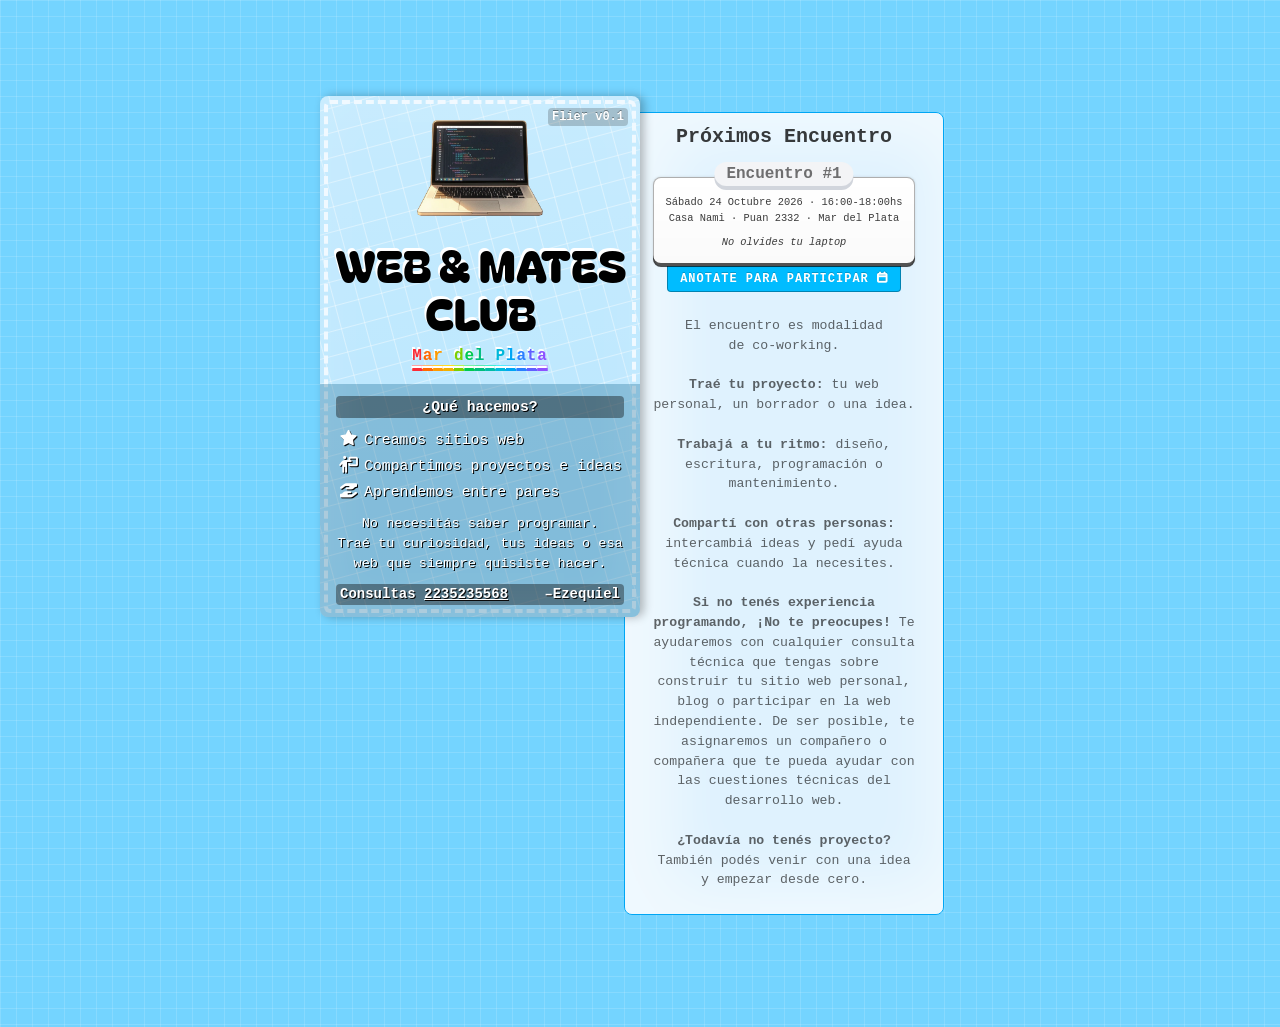
==== commit 0ccb5652: "Updates" ====
--- a/index.html
+++ b/index.html
@@ -1,6 +1,6 @@
 <!DOCTYPE html><html><head><link rel="stylesheet" href="icons.css"><link rel="stylesheet" href="style.css"><meta charset="utf-8"><meta name="viewport" content="width=device-width, initial-scale=1.0"><link rel="preconnect" href="https://fonts.googleapis.com">
 <link rel="preconnect" href="https://fonts.gstatic.com" crossorigin>
-<link href="https://fonts.googleapis.com/css2?family=Bagel+Fat+One&amp;family=Share+Tech+Mono&amp;display=swap" rel="stylesheet"><style>.bagel-fat-one {
+<link href="https://fonts.googleapis.com/css2?family=Bagel+Fat+One&amp;family=Share+Tech+Mono&amp;display=swap" rel="stylesheet"><link rel="icon" type="image/svg+xml" href="data:image/svg+xml,&lt;svg xmlns=&quot;http://www.w3.org/2000/svg&quot; viewBox=&quot;0 0 100 100&quot;&gt;&lt;text y=&quot;.9em&quot; font-size=&quot;90&quot;&gt;&#x1f4bb;&lt;/text&gt;&lt;/svg&gt;"><title>Web &amp; Mates Club</title><style>.bagel-fat-one {
   font-family: "Bagel Fat One", system-ui;
   font-weight: 400;
   font-style: normal;
@@ -46,7 +46,7 @@
         "><div class="
             absolute inset-0 z-5 pointer-events-none shadow-[inset_0_20px_60px_30px_#fff8]
             md:shadow-[inset_20px_0px_60px_30px_#fff8]
-          "></div><div class="relative z-10 px3"><div class="font-bold font-mono text-5/12 text-black/77 text-center">Pr&#xf3;ximo Encuentro</div><div class="my6 italic text-3.5 text-black/60 text-center">Por favor, confirm&#xe1; tu asistencia usando el link para anotarte.</div><div class="mb3 pt4"><div class="
+          "></div><div class="relative z-10 px3"><div class="font-bold font-mono text-5/12 text-black/77 text-center">Pr&#xf3;ximos Encuentro</div><div class="mb3 pt4"><div class="
                 block relative z-10 px-2 py4 w-full
                 text-2.6/4 text-black/77 text-center whitespace-nowrap
                 b-1 b-b-0 b-black/30 bg-linear-to-t bg-white from-black/2 rounded-2 shadow-[0_0_3px_#0002]
@@ -55,20 +55,27 @@
                   -bottom-1px -inset-x-1px rounded-2 shadow-[inset_0_-4px_0_#000a]
                 "></div><div class="
                   absolute flex-cc left-1/2 px-3
-                  font-bold text-4 text-shadow-[0_-1px_0_#0003] text-yellow-50
-                  -top-4 -translate-x-1/2 bg-yellow h6 rounded-full shadow-[0_4px_0] shadow-yellow-500
+                  font-bold text-4 text-shadow-[0_-1px_0_#fff1] text-black/55
+                  -top-4 -translate-x-1/2 bg-gray-100 h6 rounded-full shadow-[0_4px_0] shadow-gray-300
                 ">Encuentro #1</div><div>S&#xe1;bado 24 Octubre 2026 &#xb7; 16:00-18:00hs</div><div>Casa Nami &#xb7; Puan 2332 &#xb7; Mar del Plata</div><div class="mt2 italic">No olvides tu laptop</div></div><div class="text-center"><a class="
                   inline-block px-3
                   font-bold text-3 text-shadow-[0_-1px_0_#0003] tracking-1px uppercase text-white
                   b b-black/30 b-t-0 bg-sky-400 lh-6 rounded-b-1 transition-all
                   hover:bg-sky-300 hover:transition-none
-                " href="https://calendar.app.google/pSgNveDxtZbFKsm86" target="_blank">Anotarse<i class="ml2 text-1.8em icon-far-calendar"></i></a></div></div><div class="relative z-10 my6 text-3.3 text-black/60 text-center">Ser&#xe1; un encuentro en modalidad de co-working, escritura y programaci&#xf3;n,
-trabajaremos en nuestros sitios personales, probaremos nuevos dise&#xf1;os,
-construiremos nuevas funcionalidades, aniquilaremos bugs, puliremos
-borradores viejos, y haremos mantenimiento neglegado hace tiempo.</div><div class="relative z-10 my6 text-3.3 text-black/60 text-center"><strong>Si no ten&#xe9;s experiencia programando, &#xa1;No te preocupes!</strong> Te ayudaremos con
-cualquier consulta t&#xe9;cnica que tengas sobre  construir tu sitio web personal,
+                " href="https://calendar.app.google/pSgNveDxtZbFKsm86" target="_blank">Anotate para participar<i class="ml2 text-1.8em icon-far-calendar"></i></a></div></div><div class="relative z-10 my6 text-3.3 text-black/60 text-center">El encuentro es modalidad<br>de co-working.
+<br><br>
+<strong>Tra&#xe9; tu proyecto:</strong> tu web personal, un borrador o una idea.
+<br><br>
+<strong>Trabaj&#xe1; a tu ritmo:</strong> dise&#xf1;o, escritura, programaci&#xf3;n o mantenimiento.
+<br><br>
+<strong>Compart&#xed; con otras personas:</strong> intercambi&#xe1; ideas y ped&#xed; ayuda t&#xe9;cnica cuando la necesites.
+<br><br>
+<strong>Si no ten&#xe9;s experiencia programando, &#xa1;No te preocupes!</strong> Te ayudaremos con
+cualquier consulta t&#xe9;cnica que tengas sobre construir tu sitio web personal,
 blog o participar en la web independiente. De ser posible, te asignaremos un
 compa&#xf1;ero o compa&#xf1;era que te pueda ayudar con las cuestiones t&#xe9;cnicas del
 desarrollo web.
+<br><br>
+<strong>&#xbf;Todav&#xed;a no ten&#xe9;s proyecto?</strong> Tambi&#xe9;n pod&#xe9;s venir con una idea y empezar desde cero.
 
 </div></div></div></div></div></body></html>
--- a/icons.css
+++ b/icons.css
@@ -1,7 +1,7 @@
 
 @font-face {
   font-family: "WebJamIcons";
-  src: url("data:font/otf,%4f%54%54%4f%00%0a%00%80%00%03%00%20%43%46%46%20%25%07%2c%c4%00%00%04%f8%00%00%03%ab%4f%53%2f%32%47%ce%52%56%00%00%01%10%00%00%00%60%63%6d%61%70%00%0c%e0%36%00%00%04%ac%00%00%00%2c%68%65%61%64%2f%84%aa%08%00%00%00%ac%00%00%00%36%68%68%65%61%02%5a%01%be%00%00%00%e4%00%00%00%24%68%6d%74%78%0a%c5%00%00%00%00%08%a4%00%00%00%14%6c%74%61%67%65%7e%00%04%00%00%08%b8%00%00%00%12%6d%61%78%70%00%05%50%00%00%00%01%08%00%00%00%06%6e%61%6d%65%00%a4%f7%43%00%00%01%70%00%00%03%3c%70%6f%73%74%00%03%00%00%00%00%04%d8%00%00%00%20%00%01%00%00%00%01%00%00%5b%03%bc%59%5f%0f%3c%f5%00%03%03%e8%00%00%00%00%e6%f9%33%d4%00%00%00%00%e6%f9%33%d4%ff%fb%ff%a0%02%80%01%e0%00%00%00%03%00%02%00%00%00%00%00%00%00%01%00%00%02%58%ff%38%00%00%02%80%00%00%00%00%00%00%00%01%00%00%00%00%00%00%00%00%00%00%00%00%00%00%00%05%00%00%50%00%00%05%00%00%00%03%02%2d%01%f4%00%05%00%00%02%8a%02%bb%00%00%00%8c%02%8a%02%bb%00%00%01%df%00%31%01%02%00%00%00%00%00%00%00%00%00%00%00%00%00%00%00%01%10%00%00%00%00%00%00%00%00%00%00%00%58%58%58%58%00%40%e0%00%e0%03%02%58%ff%38%00%00%01%e0%00%60%00%00%00%01%00%00%00%00%01%2c%01%e0%00%00%00%00%00%00%00%00%00%33%02%6a%00%00%00%04%00%00%00%00%00%02%00%3a%00%00%00%04%00%00%00%01%00%16%00%00%00%00%00%04%00%00%00%02%00%0e%00%16%00%00%00%04%00%00%00%03%00%2c%00%60%00%00%00%04%00%00%00%04%00%26%00%24%00%00%00%04%00%00%00%05%00%16%00%4a%00%00%00%04%00%00%00%06%00%24%00%00%00%00%00%04%00%00%00%07%00%02%00%3a%00%00%00%04%00%00%00%08%00%02%00%3a%00%00%00%04%00%00%00%09%00%02%00%3a%00%00%00%04%00%00%00%0a%00%02%00%3a%00%00%00%04%00%00%00%0b%00%02%00%3a%00%00%00%04%00%00%00%0c%00%02%00%3a%00%00%00%04%00%00%00%0d%00%02%00%3a%00%00%00%04%00%00%00%0e%00%02%00%3a%00%00%00%04%00%00%00%10%00%16%00%00%00%00%00%04%00%00%00%11%00%0e%00%16%00%01%00%00%00%00%00%00%00%01%00%3b%00%01%00%00%00%00%00%01%00%0b%00%8c%00%01%00%00%00%00%00%02%00%07%00%97%00%01%00%00%00%00%00%03%00%16%00%bc%00%01%00%00%00%00%00%04%00%13%00%9e%00%01%00%00%00%00%00%05%00%0b%00%b1%00%01%00%00%00%00%00%06%00%12%00%8c%00%01%00%00%00%00%00%07%00%01%00%3b%00%01%00%00%00%00%00%08%00%01%00%3b%00%01%00%00%00%00%00%09%00%01%00%3b%00%01%00%00%00%00%00%0a%00%01%00%3b%00%01%00%00%00%00%00%0b%00%01%00%3b%00%01%00%00%00%00%00%0c%00%01%00%3b%00%01%00%00%00%00%00%0d%00%01%00%3b%00%01%00%00%00%00%00%0e%00%01%00%3b%00%01%00%00%00%00%00%10%00%0b%00%8c%00%01%00%00%00%00%00%11%00%07%00%97%00%03%00%01%04%09%00%00%00%02%00%3a%00%03%00%01%04%09%00%01%00%16%00%00%00%03%00%01%04%09%00%02%00%0e%00%16%00%03%00%01%04%09%00%03%00%2c%00%60%00%03%00%01%04%09%00%04%00%26%00%24%00%03%00%01%04%09%00%05%00%16%00%4a%00%03%00%01%04%09%00%06%00%24%00%00%00%03%00%01%04%09%00%07%00%02%00%3a%00%03%00%01%04%09%00%08%00%02%00%3a%00%03%00%01%04%09%00%09%00%02%00%3a%00%03%00%01%04%09%00%0a%00%02%00%3a%00%03%00%01%04%09%00%0b%00%02%00%3a%00%03%00%01%04%09%00%0c%00%02%00%3a%00%03%00%01%04%09%00%0d%00%02%00%3a%00%03%00%01%04%09%00%0e%00%02%00%3a%00%03%00%01%04%09%00%10%00%16%00%00%00%03%00%01%04%09%00%11%00%0e%00%16%00%57%00%65%00%62%00%4a%00%61%00%6d%00%49%00%63%00%6f%00%6e%00%73%00%52%00%65%00%67%00%75%00%6c%00%61%00%72%00%57%00%65%00%62%00%4a%00%61%00%6d%00%49%00%63%00%6f%00%6e%00%73%00%20%00%52%00%65%00%67%00%75%00%6c%00%61%00%72%00%56%00%65%00%72%00%73%00%69%00%6f%00%6e%00%20%00%30%00%2e%00%31%00%20%00%3a%00%20%00%57%00%65%00%62%00%4a%00%61%00%6d%00%49%00%63%00%6f%00%6e%00%73%00%20%00%52%00%65%00%67%00%75%00%6c%00%61%00%72%57%65%62%4a%61%6d%49%63%6f%6e%73%52%65%67%75%6c%61%72%57%65%62%4a%61%6d%49%63%6f%6e%73%20%52%65%67%75%6c%61%72%56%65%72%73%69%6f%6e%20%30%2e%31%20%3a%20%57%65%62%4a%61%6d%49%63%6f%6e%73%20%52%65%67%75%6c%61%72%00%00%00%01%00%03%00%01%00%00%00%0c%00%04%00%20%00%00%00%04%00%04%00%01%00%00%e0%03%ff%ff%00%00%e0%00%ff%ff%20%01%00%01%00%00%00%00%00%03%00%00%00%00%00%00%00%00%00%00%00%00%00%00%00%00%00%00%00%00%00%00%00%00%00%00%00%00%00%00%01%00%04%01%00%01%01%01%13%57%65%62%4a%61%6d%49%63%6f%6e%73%52%65%67%75%6c%61%72%00%01%01%01%27%f8%1b%00%f8%1c%02%f8%1d%03%f8%1e%04%8b%2b%f8%ec%f9%14%05%1d%00%00%00%bf%0f%1d%00%00%00%c8%11%8b%1d%00%00%03%ab%12%00%08%01%01%0c%1f%2a%31%38%4c%60%6c%56%65%72%73%69%6f%6e%20%30%2e%31%57%65%62%4a%61%6d%49%63%6f%6e%73%20%52%65%67%75%6c%61%72%57%65%62%4a%61%6d%49%63%6f%6e%73%52%65%67%75%6c%61%72%66%61%2d%73%74%61%72%66%61%2d%70%65%72%73%6f%6e%2d%63%68%61%6c%6b%62%6f%61%72%64%66%61%2d%68%61%6e%64%2d%68%6f%6c%64%69%6e%67%2d%68%61%6e%64%66%61%72%2d%63%61%6c%65%6e%64%61%72%00%00%00%01%8b%01%8c%01%8d%01%8e%00%05%02%00%01%00%04%00%7c%01%55%02%2e%02%d5%f8%a6%0e%f8%c7%f7%ca%f8%67%15%86%93%83%90%82%8b%08%82%8b%83%86%87%83%08%41%fb%24%05%fb%34%71%05%82%8a%84%85%88%82%08%88%82%8e%82%91%85%08%f7%06%fb%07%05%72%fb%34%05%8a%82%8e%82%93%86%08%92%86%95%8a%93%8f%08%f7%24%d4%05%f7%24%42%05%93%87%95%8c%92%90%08%93%90%8e%94%8a%94%08%72%f7%34%05%f7%06%f7%07%05%92%91%8d%94%88%94%08%88%94%84%91%82%8c%08%fb%34%a5%05%42%f7%24%05%0e%f9%14%f7%54%f8%04%15%aa%8b%a4%a4%8b%aa%08%8b%aa%72%a4%6c%8b%08%6c%8b%72%72%8b%6c%08%8b%6c%a4%72%aa%8b%08%7b%fc%44%15%8b%f7%34%05%8b%94%92%92%94%8b%08%94%8b%92%84%8b%82%08%8b%fb%34%05%8b%79%99%7d%9d%8b%08%9d%8b%99%99%8b%9d%08%8b%f7%e4%05%f7%14%8b%05%9d%8b%99%99%8b%9d%08%8b%9d%7d%99%79%8b%08%7b%8b%05%8b%bb%05%f7%54%8b%05%8b%fb%54%05%fb%54%8b%05%8b%ab%05%4b%8b%05%8b%5b%05%8b%70%a1%76%a5%8b%08%f7%74%8b%05%a6%8b%a0%a0%8b%a6%08%8b%f7%74%05%8b%a5%76%a1%70%8b%08%fb%74%8b%05%71%8b%75%75%8b%71%08%8b%4b%05%fb%0f%8b%05%5e%8b%60%75%70%67%08%47%30%05%81%7d%8e%77%99%80%08%99%81%9f%8e%96%99%08%b9%c9%05%8b%fb%a7%05%8b%79%99%7d%9d%8b%08%9d%8b%99%99%8b%9d%08%0e%f8%d4%f8%67%f7%99%15%b5%b6%05%ae%8b%05%9d%8b%99%99%8b%9d%08%8b%cb%05%8b%9d%7d%99%79%8b%08%fb%d4%8b%05%6e%8b%6e%82%74%79%08%fb%13%2e%05%79%7e%88%72%98%79%08%98%79%a4%88%9d%98%08%f7%0b%e3%05%f7%05%8b%05%98%8b%96%80%8b%7e%08%8b%7e%80%80%7e%8b%08%43%8b%05%79%8b%7d%7d%8b%79%08%8b%79%99%7d%9d%8b%08%f7%2c%8b%05%ad%8b%ac%98%a3%a3%08%fb%fa%fb%1f%15%61%61%05%68%8b%05%79%8b%7d%7d%8b%79%08%8b%4b%05%8b%79%99%7d%9d%8b%08%f7%d5%8b%05%a8%8b%a7%94%a2%9c%08%f7%13%e9%05%9d%98%8e%a4%7e%9d%08%7e%9c%72%8f%79%7e%08%fb%0b%33%05%fb%05%8b%05%7e%8b%80%96%8b%98%08%8b%98%96%96%98%8b%08%d3%8b%05%9d%8b%99%99%8b%9d%08%8b%9d%7d%99%79%8b%08%fb%2c%8b%05%69%8b%6a%7d%73%73%08%0e%f8%54%f7%0c%f8%54%15%98%8b%96%80%8b%7e%08%8b%63%05%f7%34%8b%05%8b%b3%05%8b%98%96%96%98%8b%08%98%8b%96%80%8b%7e%08%8b%63%05%ab%8b%05%ae%8b%a8%6e%8b%68%08%8b%fb%b4%05%8b%68%6e%6e%68%8b%08%fb%d4%8b%05%68%8b%6e%a8%8b%ae%08%8b%f7%b4%05%8b%ae%a8%a8%ae%8b%08%ab%8b%05%8b%b3%05%8b%98%96%96%98%8b%08%8b%fb%04%15%53%8b%05%82%8b%84%84%8b%82%08%8b%5b%05%f7%f4%8b%05%8b%bb%05%8b%94%84%92%82%8b%08%fb%9c%8b%05%43%fb%04%15%8b%fb%54%05%8b%82%92%84%94%8b%08%f7%d4%8b%05%94%8b%92%92%8b%94%08%8b%f7%54%05%fb%f4%8b%05%0e%00%02%12%00%00%02%33%00%00%02%80%00%00%02%40%00%00%01%c0%00%00%00%00%00%01%00%00%00%00%00%00%00%01%00%10%00%02%65%6e%00%00") format("opentype");
+  src: url("data:font/otf,%4f%54%54%4f%00%0a%00%80%00%03%00%20%43%46%46%20%25%07%2c%c4%00%00%04%f8%00%00%03%ab%4f%53%2f%32%47%ce%52%56%00%00%01%10%00%00%00%60%63%6d%61%70%00%0c%e0%36%00%00%04%ac%00%00%00%2c%68%65%61%64%2f%84%b8%4e%00%00%00%ac%00%00%00%36%68%68%65%61%02%5a%01%be%00%00%00%e4%00%00%00%24%68%6d%74%78%0a%c5%00%00%00%00%08%a4%00%00%00%14%6c%74%61%67%65%7e%00%04%00%00%08%b8%00%00%00%12%6d%61%78%70%00%05%50%00%00%00%01%08%00%00%00%06%6e%61%6d%65%00%a4%f7%43%00%00%01%70%00%00%03%3c%70%6f%73%74%00%03%00%00%00%00%04%d8%00%00%00%20%00%01%00%00%00%01%00%00%5b%03%9f%cd%5f%0f%3c%f5%00%03%03%e8%00%00%00%00%e6%f9%3a%f7%00%00%00%00%e6%f9%3a%f7%ff%fb%ff%a0%02%80%01%e0%00%00%00%03%00%02%00%00%00%00%00%00%00%01%00%00%02%58%ff%38%00%00%02%80%00%00%00%00%00%00%00%01%00%00%00%00%00%00%00%00%00%00%00%00%00%00%00%05%00%00%50%00%00%05%00%00%00%03%02%2d%01%f4%00%05%00%00%02%8a%02%bb%00%00%00%8c%02%8a%02%bb%00%00%01%df%00%31%01%02%00%00%00%00%00%00%00%00%00%00%00%00%00%00%00%01%10%00%00%00%00%00%00%00%00%00%00%00%58%58%58%58%00%40%e0%00%e0%03%02%58%ff%38%00%00%01%e0%00%60%00%00%00%01%00%00%00%00%01%2c%01%e0%00%00%00%00%00%00%00%00%00%33%02%6a%00%00%00%04%00%00%00%00%00%02%00%3a%00%00%00%04%00%00%00%01%00%16%00%00%00%00%00%04%00%00%00%02%00%0e%00%16%00%00%00%04%00%00%00%03%00%2c%00%60%00%00%00%04%00%00%00%04%00%26%00%24%00%00%00%04%00%00%00%05%00%16%00%4a%00%00%00%04%00%00%00%06%00%24%00%00%00%00%00%04%00%00%00%07%00%02%00%3a%00%00%00%04%00%00%00%08%00%02%00%3a%00%00%00%04%00%00%00%09%00%02%00%3a%00%00%00%04%00%00%00%0a%00%02%00%3a%00%00%00%04%00%00%00%0b%00%02%00%3a%00%00%00%04%00%00%00%0c%00%02%00%3a%00%00%00%04%00%00%00%0d%00%02%00%3a%00%00%00%04%00%00%00%0e%00%02%00%3a%00%00%00%04%00%00%00%10%00%16%00%00%00%00%00%04%00%00%00%11%00%0e%00%16%00%01%00%00%00%00%00%00%00%01%00%3b%00%01%00%00%00%00%00%01%00%0b%00%8c%00%01%00%00%00%00%00%02%00%07%00%97%00%01%00%00%00%00%00%03%00%16%00%bc%00%01%00%00%00%00%00%04%00%13%00%9e%00%01%00%00%00%00%00%05%00%0b%00%b1%00%01%00%00%00%00%00%06%00%12%00%8c%00%01%00%00%00%00%00%07%00%01%00%3b%00%01%00%00%00%00%00%08%00%01%00%3b%00%01%00%00%00%00%00%09%00%01%00%3b%00%01%00%00%00%00%00%0a%00%01%00%3b%00%01%00%00%00%00%00%0b%00%01%00%3b%00%01%00%00%00%00%00%0c%00%01%00%3b%00%01%00%00%00%00%00%0d%00%01%00%3b%00%01%00%00%00%00%00%0e%00%01%00%3b%00%01%00%00%00%00%00%10%00%0b%00%8c%00%01%00%00%00%00%00%11%00%07%00%97%00%03%00%01%04%09%00%00%00%02%00%3a%00%03%00%01%04%09%00%01%00%16%00%00%00%03%00%01%04%09%00%02%00%0e%00%16%00%03%00%01%04%09%00%03%00%2c%00%60%00%03%00%01%04%09%00%04%00%26%00%24%00%03%00%01%04%09%00%05%00%16%00%4a%00%03%00%01%04%09%00%06%00%24%00%00%00%03%00%01%04%09%00%07%00%02%00%3a%00%03%00%01%04%09%00%08%00%02%00%3a%00%03%00%01%04%09%00%09%00%02%00%3a%00%03%00%01%04%09%00%0a%00%02%00%3a%00%03%00%01%04%09%00%0b%00%02%00%3a%00%03%00%01%04%09%00%0c%00%02%00%3a%00%03%00%01%04%09%00%0d%00%02%00%3a%00%03%00%01%04%09%00%0e%00%02%00%3a%00%03%00%01%04%09%00%10%00%16%00%00%00%03%00%01%04%09%00%11%00%0e%00%16%00%57%00%65%00%62%00%4a%00%61%00%6d%00%49%00%63%00%6f%00%6e%00%73%00%52%00%65%00%67%00%75%00%6c%00%61%00%72%00%57%00%65%00%62%00%4a%00%61%00%6d%00%49%00%63%00%6f%00%6e%00%73%00%20%00%52%00%65%00%67%00%75%00%6c%00%61%00%72%00%56%00%65%00%72%00%73%00%69%00%6f%00%6e%00%20%00%30%00%2e%00%31%00%20%00%3a%00%20%00%57%00%65%00%62%00%4a%00%61%00%6d%00%49%00%63%00%6f%00%6e%00%73%00%20%00%52%00%65%00%67%00%75%00%6c%00%61%00%72%57%65%62%4a%61%6d%49%63%6f%6e%73%52%65%67%75%6c%61%72%57%65%62%4a%61%6d%49%63%6f%6e%73%20%52%65%67%75%6c%61%72%56%65%72%73%69%6f%6e%20%30%2e%31%20%3a%20%57%65%62%4a%61%6d%49%63%6f%6e%73%20%52%65%67%75%6c%61%72%00%00%00%01%00%03%00%01%00%00%00%0c%00%04%00%20%00%00%00%04%00%04%00%01%00%00%e0%03%ff%ff%00%00%e0%00%ff%ff%20%01%00%01%00%00%00%00%00%03%00%00%00%00%00%00%00%00%00%00%00%00%00%00%00%00%00%00%00%00%00%00%00%00%00%00%00%00%00%00%01%00%04%01%00%01%01%01%13%57%65%62%4a%61%6d%49%63%6f%6e%73%52%65%67%75%6c%61%72%00%01%01%01%27%f8%1b%00%f8%1c%02%f8%1d%03%f8%1e%04%8b%2b%f8%ec%f9%14%05%1d%00%00%00%bf%0f%1d%00%00%00%c8%11%8b%1d%00%00%03%ab%12%00%08%01%01%0c%1f%2a%31%38%4c%60%6c%56%65%72%73%69%6f%6e%20%30%2e%31%57%65%62%4a%61%6d%49%63%6f%6e%73%20%52%65%67%75%6c%61%72%57%65%62%4a%61%6d%49%63%6f%6e%73%52%65%67%75%6c%61%72%66%61%2d%73%74%61%72%66%61%2d%70%65%72%73%6f%6e%2d%63%68%61%6c%6b%62%6f%61%72%64%66%61%2d%68%61%6e%64%2d%68%6f%6c%64%69%6e%67%2d%68%61%6e%64%66%61%72%2d%63%61%6c%65%6e%64%61%72%00%00%00%01%8b%01%8c%01%8d%01%8e%00%05%02%00%01%00%04%00%7c%01%55%02%2e%02%d5%f8%a6%0e%f8%c7%f7%ca%f8%67%15%86%93%83%90%82%8b%08%82%8b%83%86%87%83%08%41%fb%24%05%fb%34%71%05%82%8a%84%85%88%82%08%88%82%8e%82%91%85%08%f7%06%fb%07%05%72%fb%34%05%8a%82%8e%82%93%86%08%92%86%95%8a%93%8f%08%f7%24%d4%05%f7%24%42%05%93%87%95%8c%92%90%08%93%90%8e%94%8a%94%08%72%f7%34%05%f7%06%f7%07%05%92%91%8d%94%88%94%08%88%94%84%91%82%8c%08%fb%34%a5%05%42%f7%24%05%0e%f9%14%f7%54%f8%04%15%aa%8b%a4%a4%8b%aa%08%8b%aa%72%a4%6c%8b%08%6c%8b%72%72%8b%6c%08%8b%6c%a4%72%aa%8b%08%7b%fc%44%15%8b%f7%34%05%8b%94%92%92%94%8b%08%94%8b%92%84%8b%82%08%8b%fb%34%05%8b%79%99%7d%9d%8b%08%9d%8b%99%99%8b%9d%08%8b%f7%e4%05%f7%14%8b%05%9d%8b%99%99%8b%9d%08%8b%9d%7d%99%79%8b%08%7b%8b%05%8b%bb%05%f7%54%8b%05%8b%fb%54%05%fb%54%8b%05%8b%ab%05%4b%8b%05%8b%5b%05%8b%70%a1%76%a5%8b%08%f7%74%8b%05%a6%8b%a0%a0%8b%a6%08%8b%f7%74%05%8b%a5%76%a1%70%8b%08%fb%74%8b%05%71%8b%75%75%8b%71%08%8b%4b%05%fb%0f%8b%05%5e%8b%60%75%70%67%08%47%30%05%81%7d%8e%77%99%80%08%99%81%9f%8e%96%99%08%b9%c9%05%8b%fb%a7%05%8b%79%99%7d%9d%8b%08%9d%8b%99%99%8b%9d%08%0e%f8%d4%f8%67%f7%99%15%b5%b6%05%ae%8b%05%9d%8b%99%99%8b%9d%08%8b%cb%05%8b%9d%7d%99%79%8b%08%fb%d4%8b%05%6e%8b%6e%82%74%79%08%fb%13%2e%05%79%7e%88%72%98%79%08%98%79%a4%88%9d%98%08%f7%0b%e3%05%f7%05%8b%05%98%8b%96%80%8b%7e%08%8b%7e%80%80%7e%8b%08%43%8b%05%79%8b%7d%7d%8b%79%08%8b%79%99%7d%9d%8b%08%f7%2c%8b%05%ad%8b%ac%98%a3%a3%08%fb%fa%fb%1f%15%61%61%05%68%8b%05%79%8b%7d%7d%8b%79%08%8b%4b%05%8b%79%99%7d%9d%8b%08%f7%d5%8b%05%a8%8b%a7%94%a2%9c%08%f7%13%e9%05%9d%98%8e%a4%7e%9d%08%7e%9c%72%8f%79%7e%08%fb%0b%33%05%fb%05%8b%05%7e%8b%80%96%8b%98%08%8b%98%96%96%98%8b%08%d3%8b%05%9d%8b%99%99%8b%9d%08%8b%9d%7d%99%79%8b%08%fb%2c%8b%05%69%8b%6a%7d%73%73%08%0e%f8%54%f7%0c%f8%54%15%98%8b%96%80%8b%7e%08%8b%63%05%f7%34%8b%05%8b%b3%05%8b%98%96%96%98%8b%08%98%8b%96%80%8b%7e%08%8b%63%05%ab%8b%05%ae%8b%a8%6e%8b%68%08%8b%fb%b4%05%8b%68%6e%6e%68%8b%08%fb%d4%8b%05%68%8b%6e%a8%8b%ae%08%8b%f7%b4%05%8b%ae%a8%a8%ae%8b%08%ab%8b%05%8b%b3%05%8b%98%96%96%98%8b%08%8b%fb%04%15%53%8b%05%82%8b%84%84%8b%82%08%8b%5b%05%f7%f4%8b%05%8b%bb%05%8b%94%84%92%82%8b%08%fb%9c%8b%05%43%fb%04%15%8b%fb%54%05%8b%82%92%84%94%8b%08%f7%d4%8b%05%94%8b%92%92%8b%94%08%8b%f7%54%05%fb%f4%8b%05%0e%00%02%12%00%00%02%33%00%00%02%80%00%00%02%40%00%00%01%c0%00%00%00%00%00%01%00%00%00%00%00%00%00%01%00%10%00%02%65%6e%00%00") format("opentype");
   font-weight: normal;
   font-style: normal;
   font-display: block;
--- a/style.css
+++ b/style.css
@@ -31,7 +31,7 @@
 @property --un-gradient-via-position{syntax:"<length-percentage>";inherits:false;initial-value:50%;}
 @property --un-gradient-via-stops{syntax:"*";inherits:false;}
 /* layer: theme */
-:root, :host { --spacing: 0.25rem; --fontWeight-bold: 700; --font-mono: ui-monospace,SFMono-Regular,Menlo,Monaco,Consolas,"Liberation Mono","Courier New",monospace; --colors-black: #000; --tracking-wider: 0.05em; --colors-sky-800: oklch(44.3% 0.11 240.79); --colors-sky-300: oklch(82.8% 0.111 230.318); --colors-sky-200: oklch(90.1% 0.058 230.902); --colors-white: #fff; --colors-sky-50: oklch(97.7% 0.013 236.62); --colors-red-300: oklch(80.8% 0.114 19.571); --colors-red-500: oklch(63.7% 0.237 25.331); --colors-orange-300: oklch(83.7% 0.128 66.29); --colors-orange-500: oklch(70.5% 0.213 47.604); --colors-amber-300: oklch(87.9% 0.169 91.605); --colors-amber-500: oklch(76.9% 0.188 70.08); --colors-yellow-300: oklch(90.5% 0.182 98.111); --colors-yellow-500: oklch(79.5% 0.184 86.047); --colors-lime-300: oklch(89.7% 0.196 126.665); --colors-lime-500: oklch(76.8% 0.233 130.85); --colors-green-300: oklch(87.1% 0.15 154.449); --colors-green-500: oklch(72.3% 0.219 149.579); --colors-emerald-300: oklch(84.5% 0.143 164.978); --colors-emerald-500: oklch(69.6% 0.17 162.48); --colors-teal-300: oklch(85.5% 0.138 181.071); --colors-teal-500: oklch(70.4% 0.14 182.503); --colors-cyan-300: oklch(86.5% 0.127 207.078); --colors-cyan-500: oklch(71.5% 0.143 215.221); --colors-sky-500: oklch(68.5% 0.169 237.323); --colors-blue-300: oklch(80.9% 0.105 251.813); --colors-blue-500: oklch(62.3% 0.214 259.815); --colors-indigo-300: oklch(78.5% 0.115 274.713); --colors-indigo-500: oklch(58.5% 0.233 277.117); --colors-violet-300: oklch(81.1% 0.111 293.571); --colors-violet-500: oklch(60.6% 0.25 292.717); --colors-sky-100: oklch(95.1% 0.026 236.824); --colors-sky-700: oklch(50% 0.134 242.749); --font-sans: ui-sans-serif,system-ui,-apple-system,BlinkMacSystemFont,"Segoe UI",Roboto,"Helvetica Neue",Arial,"Noto Sans",sans-serif,"Apple Color Emoji","Segoe UI Emoji","Segoe UI Symbol","Noto Color Emoji"; --default-font-family: var(--font-sans); --default-monoFont-family: var(--font-mono); --default-transition-timingFunction: cubic-bezier(0.4, 0, 0.2, 1); --default-transition-duration: 150ms; --colors-yellow-50: oklch(98.7% 0.026 102.212); --colors-yellow-DEFAULT: oklch(85.2% 0.199 91.936); --colors-sky-400: oklch(74.6% 0.16 232.661); }
+:root, :host { --spacing: 0.25rem; --fontWeight-bold: 700; --font-mono: ui-monospace,SFMono-Regular,Menlo,Monaco,Consolas,"Liberation Mono","Courier New",monospace; --colors-black: #000; --tracking-wider: 0.05em; --colors-sky-800: oklch(44.3% 0.11 240.79); --colors-sky-300: oklch(82.8% 0.111 230.318); --colors-sky-200: oklch(90.1% 0.058 230.902); --colors-white: #fff; --colors-sky-50: oklch(97.7% 0.013 236.62); --colors-red-300: oklch(80.8% 0.114 19.571); --colors-red-500: oklch(63.7% 0.237 25.331); --colors-orange-300: oklch(83.7% 0.128 66.29); --colors-orange-500: oklch(70.5% 0.213 47.604); --colors-amber-300: oklch(87.9% 0.169 91.605); --colors-amber-500: oklch(76.9% 0.188 70.08); --colors-yellow-300: oklch(90.5% 0.182 98.111); --colors-yellow-500: oklch(79.5% 0.184 86.047); --colors-lime-300: oklch(89.7% 0.196 126.665); --colors-lime-500: oklch(76.8% 0.233 130.85); --colors-green-300: oklch(87.1% 0.15 154.449); --colors-green-500: oklch(72.3% 0.219 149.579); --colors-emerald-300: oklch(84.5% 0.143 164.978); --colors-emerald-500: oklch(69.6% 0.17 162.48); --colors-teal-300: oklch(85.5% 0.138 181.071); --colors-teal-500: oklch(70.4% 0.14 182.503); --colors-cyan-300: oklch(86.5% 0.127 207.078); --colors-cyan-500: oklch(71.5% 0.143 215.221); --colors-sky-500: oklch(68.5% 0.169 237.323); --colors-blue-300: oklch(80.9% 0.105 251.813); --colors-blue-500: oklch(62.3% 0.214 259.815); --colors-indigo-300: oklch(78.5% 0.115 274.713); --colors-indigo-500: oklch(58.5% 0.233 277.117); --colors-violet-300: oklch(81.1% 0.111 293.571); --colors-violet-500: oklch(60.6% 0.25 292.717); --colors-sky-100: oklch(95.1% 0.026 236.824); --colors-sky-700: oklch(50% 0.134 242.749); --font-sans: ui-sans-serif,system-ui,-apple-system,BlinkMacSystemFont,"Segoe UI",Roboto,"Helvetica Neue",Arial,"Noto Sans",sans-serif,"Apple Color Emoji","Segoe UI Emoji","Segoe UI Symbol","Noto Color Emoji"; --default-font-family: var(--font-sans); --default-monoFont-family: var(--font-mono); --default-transition-timingFunction: cubic-bezier(0.4, 0, 0.2, 1); --default-transition-duration: 150ms; --colors-yellow-50: oklch(98.7% 0.026 102.212); --colors-yellow-DEFAULT: oklch(85.2% 0.199 91.936); --colors-sky-400: oklch(74.6% 0.16 232.661); --colors-gray-200: oklch(92.8% 0.006 264.531); --colors-gray-100: oklch(96.7% 0.003 264.542); --colors-gray-500: oklch(55.1% 0.027 264.364); --colors-gray-400: oklch(70.7% 0.022 261.325); --colors-gray-300: oklch(87.2% 0.01 258.338); }
 /* layer: base */
  *, ::after, ::before, ::backdrop, ::file-selector-button { box-sizing: border-box;  margin: 0;  padding: 0;  border: 0 solid;  }  html, :host { line-height: 1.5;  -webkit-text-size-adjust: 100%;  tab-size: 4;  font-family: var( --default-font-family, -apple-system, BlinkMacSystemFont, 'Segoe UI', Roboto, 'Helvetica Neue', 'Noto Sans', Arial, sans-serif, 'Apple Color Emoji', 'Segoe UI Emoji', 'Segoe UI Symbol', 'Noto Color Emoji' );  font-feature-settings: var(--default-font-featureSettings, normal);  font-variation-settings: var(--default-font-variationSettings, normal);  -webkit-tap-highlight-color: transparent;  }  hr { height: 0;  color: inherit;  border-top-width: 1px;  }  abbr:where([title]) { -webkit-text-decoration: underline dotted; text-decoration: underline dotted; }  h1, h2, h3, h4, h5, h6 { font-size: inherit; font-weight: inherit; }  a { color: inherit; -webkit-text-decoration: inherit; text-decoration: inherit; }  b, strong { font-weight: bolder; }  code, kbd, samp, pre { font-family: var( --default-monoFont-family, ui-monospace, SFMono-Regular, Menlo, Monaco, Consolas, 'Liberation Mono', 'Courier New', monospace );  font-feature-settings: var(--default-monoFont-featureSettings, normal);  font-variation-settings: var(--default-monoFont-variationSettings, normal);  font-size: 1em;  }  small { font-size: 80%; }  sub, sup { font-size: 75%; line-height: 0; position: relative; vertical-align: baseline; } sub { bottom: -0.25em; } sup { top: -0.5em; }  table { text-indent: 0;  border-color: inherit;  border-collapse: collapse;  }  :-moz-focusring:where(:not(iframe)) { outline: auto; }  progress { vertical-align: baseline; }  summary { display: list-item; }  ol, ul, menu { list-style: none; }  img, svg, video, canvas, audio, iframe, embed, object { display: block;  vertical-align: middle;  }  img, video { max-width: 100%; height: auto; }  button, input, select, optgroup, textarea, ::file-selector-button { font: inherit;  font-feature-settings: inherit;  font-variation-settings: inherit;  letter-spacing: inherit;  color: inherit;  border-radius: 0;  background-color: transparent;  opacity: 1;  }  :where(select:is([multiple], [size])) optgroup { font-weight: bolder; }  :where(select:is([multiple], [size])) optgroup option { padding-inline-start: 20px; }  ::file-selector-button { margin-inline-end: 4px; }  ::placeholder { opacity: 1; }  @supports (not (-webkit-appearance: -apple-pay-button))  or (contain-intrinsic-size: 1px)  { ::placeholder { color: color-mix(in oklab, currentcolor 50%, transparent); } }  textarea { resize: vertical; }  ::-webkit-search-decoration { -webkit-appearance: none; }  ::-webkit-date-and-time-value { min-height: 1lh;  text-align: inherit;  }  ::-webkit-datetime-edit { display: inline-flex; }  ::-webkit-datetime-edit-fields-wrapper { padding: 0; } ::-webkit-datetime-edit, ::-webkit-datetime-edit-year-field, ::-webkit-datetime-edit-month-field, ::-webkit-datetime-edit-day-field, ::-webkit-datetime-edit-hour-field, ::-webkit-datetime-edit-minute-field, ::-webkit-datetime-edit-second-field, ::-webkit-datetime-edit-millisecond-field, ::-webkit-datetime-edit-meridiem-field { padding-block: 0; }  ::-webkit-calendar-picker-indicator { line-height: 1; }  :-moz-ui-invalid { box-shadow: none; }  button, input:where([type='button'], [type='reset'], [type='submit']), ::file-selector-button { appearance: button; }  ::-webkit-inner-spin-button, ::-webkit-outer-spin-button { height: auto; }  [hidden]:where(:not([hidden~='until-found'])) { display: none !important; }
 /* layer: shortcuts */
@@ -65,6 +65,7 @@
 .text-4{font-size:1rem;}
 .text-amber-500{color:color-mix(in srgb, var(--colors-amber-500) var(--un-text-opacity), transparent);}
 .text-black{color:color-mix(in srgb, var(--colors-black) var(--un-text-opacity), transparent);}
+.text-black\/55{color:color-mix(in srgb, var(--colors-black) 55%, transparent);}
 .text-black\/60{color:color-mix(in srgb, var(--colors-black) 60%, transparent);}
 .text-black\/77{color:color-mix(in srgb, var(--colors-black) 77%, transparent);}
 .text-blue-500{color:color-mix(in srgb, var(--colors-blue-500) var(--un-text-opacity), transparent);}
@@ -79,7 +80,6 @@
 .text-teal-500{color:color-mix(in srgb, var(--colors-teal-500) var(--un-text-opacity), transparent);}
 .text-violet-500{color:color-mix(in srgb, var(--colors-violet-500) var(--un-text-opacity), transparent);}
 .text-white{color:color-mix(in srgb, var(--colors-white) var(--un-text-opacity), transparent);}
-.text-yellow-50{color:color-mix(in srgb, var(--colors-yellow-50) var(--un-text-opacity), transparent);}
 .text-yellow-500{color:color-mix(in srgb, var(--colors-yellow-500) var(--un-text-opacity), transparent);}
 .lh-6{--un-leading:calc(var(--spacing) * 6);line-height:calc(var(--spacing) * 6);}
 .tracking-1px{--un-tracking:1px;letter-spacing:1px;}
@@ -90,6 +90,7 @@
 .text-shadow-\[-2px_-3px_0_\#fff\]{--un-text-shadow:-2px -3px 0 var(--un-text-shadow-color, rgb(255 255 255));text-shadow:var(--un-text-shadow);}
 .text-shadow-\[0_-1px_0_\#0003\]{--un-text-shadow:0 -1px 0 var(--un-text-shadow-color, rgb(0 0 0 / 0.2));text-shadow:var(--un-text-shadow);}
 .text-shadow-\[0_-1px_0_\#0006\]{--un-text-shadow:0 -1px 0 var(--un-text-shadow-color, rgb(0 0 0 / 0.4));text-shadow:var(--un-text-shadow);}
+.text-shadow-\[0_-1px_0_\#fff1\]{--un-text-shadow:0 -1px 0 var(--un-text-shadow-color, rgb(255 255 255 / 0.07));text-shadow:var(--un-text-shadow);}
 .text-shadow-\[1px_1px_0_\#000\]{--un-text-shadow:1px 1px 0 var(--un-text-shadow-color, rgb(0 0 0));text-shadow:var(--un-text-shadow);}
 .mx-auto{margin-inline:auto;}
 .my6{margin-block:calc(var(--spacing) * 6);}
@@ -144,13 +145,13 @@
 .b-dashed{--un-border-style:dashed;border-style:dashed;}
 .bg-black\/20{background-color:color-mix(in srgb, var(--colors-black) 20%, transparent);}
 .bg-black\/40{background-color:color-mix(in srgb, var(--colors-black) 40%, transparent);}
+.bg-gray-100{background-color:color-mix(in srgb, var(--colors-gray-100) var(--un-bg-opacity), transparent);}
 .bg-sky-100{background-color:color-mix(in srgb, var(--colors-sky-100) var(--un-bg-opacity), transparent);}
 .bg-sky-200{background-color:color-mix(in srgb, var(--colors-sky-200) var(--un-bg-opacity), transparent);}
 .bg-sky-300{background-color:color-mix(in srgb, var(--colors-sky-300) var(--un-bg-opacity), transparent);}
 .bg-sky-400{background-color:color-mix(in srgb, var(--colors-sky-400) var(--un-bg-opacity), transparent);}
 .bg-sky-800\/30{background-color:color-mix(in srgb, var(--colors-sky-800) 30%, transparent);}
 .bg-white{background-color:color-mix(in srgb, var(--colors-white) var(--un-bg-opacity), transparent);}
-.bg-yellow{background-color:color-mix(in srgb, var(--colors-yellow-DEFAULT) var(--un-bg-opacity), transparent);}
 .hover\:bg-sky-300:hover{background-color:color-mix(in srgb, var(--colors-sky-300) var(--un-bg-opacity), transparent);}
 .underline{text-decoration-line:underline;}
 .underline-3{text-decoration-thickness:3px;}
@@ -181,7 +182,7 @@
 .shadow-\[inset_0_-4px_0_\#000a\]{--un-shadow:inset 0 -4px 0 var(--un-shadow-color, rgb(0 0 0 / 0.67));box-shadow:var(--un-inset-shadow), var(--un-inset-ring-shadow), var(--un-ring-offset-shadow), var(--un-ring-shadow), var(--un-shadow);}
 .shadow-\[inset_0_0_40px_20px_\#fff1\]{--un-shadow:inset 0 0 40px 20px var(--un-shadow-color, rgb(255 255 255 / 0.07));box-shadow:var(--un-inset-shadow), var(--un-inset-ring-shadow), var(--un-ring-offset-shadow), var(--un-ring-shadow), var(--un-shadow);}
 .shadow-\[inset_0_20px_60px_30px_\#fff8\]{--un-shadow:inset 0 20px 60px 30px var(--un-shadow-color, rgb(255 255 255 / 0.53));box-shadow:var(--un-inset-shadow), var(--un-inset-ring-shadow), var(--un-ring-offset-shadow), var(--un-ring-shadow), var(--un-shadow);}
-.shadow-yellow-500{--un-shadow-color:color-mix(in srgb, var(--colors-yellow-500) var(--un-shadow-opacity), transparent);}
+.shadow-gray-300{--un-shadow-color:color-mix(in srgb, var(--colors-gray-300) var(--un-shadow-opacity), transparent);}
 .-translate-1\/2{--un-translate-x:-50%;--un-translate-y:-50%;translate:var(--un-translate-x) var(--un-translate-y);}
 .-translate-x-1\/2{--un-translate-x:-50%;translate:var(--un-translate-x) var(--un-translate-y);}
 .-rotate-15{rotate:-15deg;}
@@ -216,6 +217,7 @@
 @supports (color: color-mix(in lab, red, red)){
 .text-amber-500{color:color-mix(in oklab, var(--colors-amber-500) var(--un-text-opacity), transparent);}
 .text-black{color:color-mix(in oklab, var(--colors-black) var(--un-text-opacity), transparent);}
+.text-black\/55{color:color-mix(in oklab, var(--colors-black) 55%, transparent);}
 .text-black\/60{color:color-mix(in oklab, var(--colors-black) 60%, transparent);}
 .text-black\/77{color:color-mix(in oklab, var(--colors-black) 77%, transparent);}
 .text-blue-500{color:color-mix(in oklab, var(--colors-blue-500) var(--un-text-opacity), transparent);}
@@ -230,7 +232,6 @@
 .text-teal-500{color:color-mix(in oklab, var(--colors-teal-500) var(--un-text-opacity), transparent);}
 .text-violet-500{color:color-mix(in oklab, var(--colors-violet-500) var(--un-text-opacity), transparent);}
 .text-white{color:color-mix(in oklab, var(--colors-white) var(--un-text-opacity), transparent);}
-.text-yellow-50{color:color-mix(in oklab, var(--colors-yellow-50) var(--un-text-opacity), transparent);}
 .text-yellow-500{color:color-mix(in oklab, var(--colors-yellow-500) var(--un-text-opacity), transparent);}
 .b-amber-300{border-color:color-mix(in oklab, var(--colors-amber-300) var(--un-border-opacity), transparent);}
 .b-black\/30{border-color:color-mix(in oklab, var(--colors-black) 30%, transparent);}
@@ -250,15 +251,15 @@
 .b-yellow-300{border-color:color-mix(in oklab, var(--colors-yellow-300) var(--un-border-opacity), transparent);}
 .bg-black\/20{background-color:color-mix(in oklab, var(--colors-black) 20%, transparent);}
 .bg-black\/40{background-color:color-mix(in oklab, var(--colors-black) 40%, transparent);}
+.bg-gray-100{background-color:color-mix(in oklab, var(--colors-gray-100) var(--un-bg-opacity), transparent);}
 .bg-sky-100{background-color:color-mix(in oklab, var(--colors-sky-100) var(--un-bg-opacity), transparent);}
 .bg-sky-200{background-color:color-mix(in oklab, var(--colors-sky-200) var(--un-bg-opacity), transparent);}
 .bg-sky-300{background-color:color-mix(in oklab, var(--colors-sky-300) var(--un-bg-opacity), transparent);}
 .bg-sky-400{background-color:color-mix(in oklab, var(--colors-sky-400) var(--un-bg-opacity), transparent);}
 .bg-sky-800\/30{background-color:color-mix(in oklab, var(--colors-sky-800) 30%, transparent);}
 .bg-white{background-color:color-mix(in oklab, var(--colors-white) var(--un-bg-opacity), transparent);}
-.bg-yellow{background-color:color-mix(in oklab, var(--colors-yellow-DEFAULT) var(--un-bg-opacity), transparent);}
 .hover\:bg-sky-300:hover{background-color:color-mix(in oklab, var(--colors-sky-300) var(--un-bg-opacity), transparent);}
-.shadow-yellow-500{--un-shadow-color:color-mix(in oklab, var(--colors-yellow-500) var(--un-shadow-opacity), transparent);}
+.shadow-gray-300{--un-shadow-color:color-mix(in oklab, var(--colors-gray-300) var(--un-shadow-opacity), transparent);}
 }
 @media (min-width: 48rem){
 .md\:px-4{padding-inline:calc(var(--spacing) * 4);}
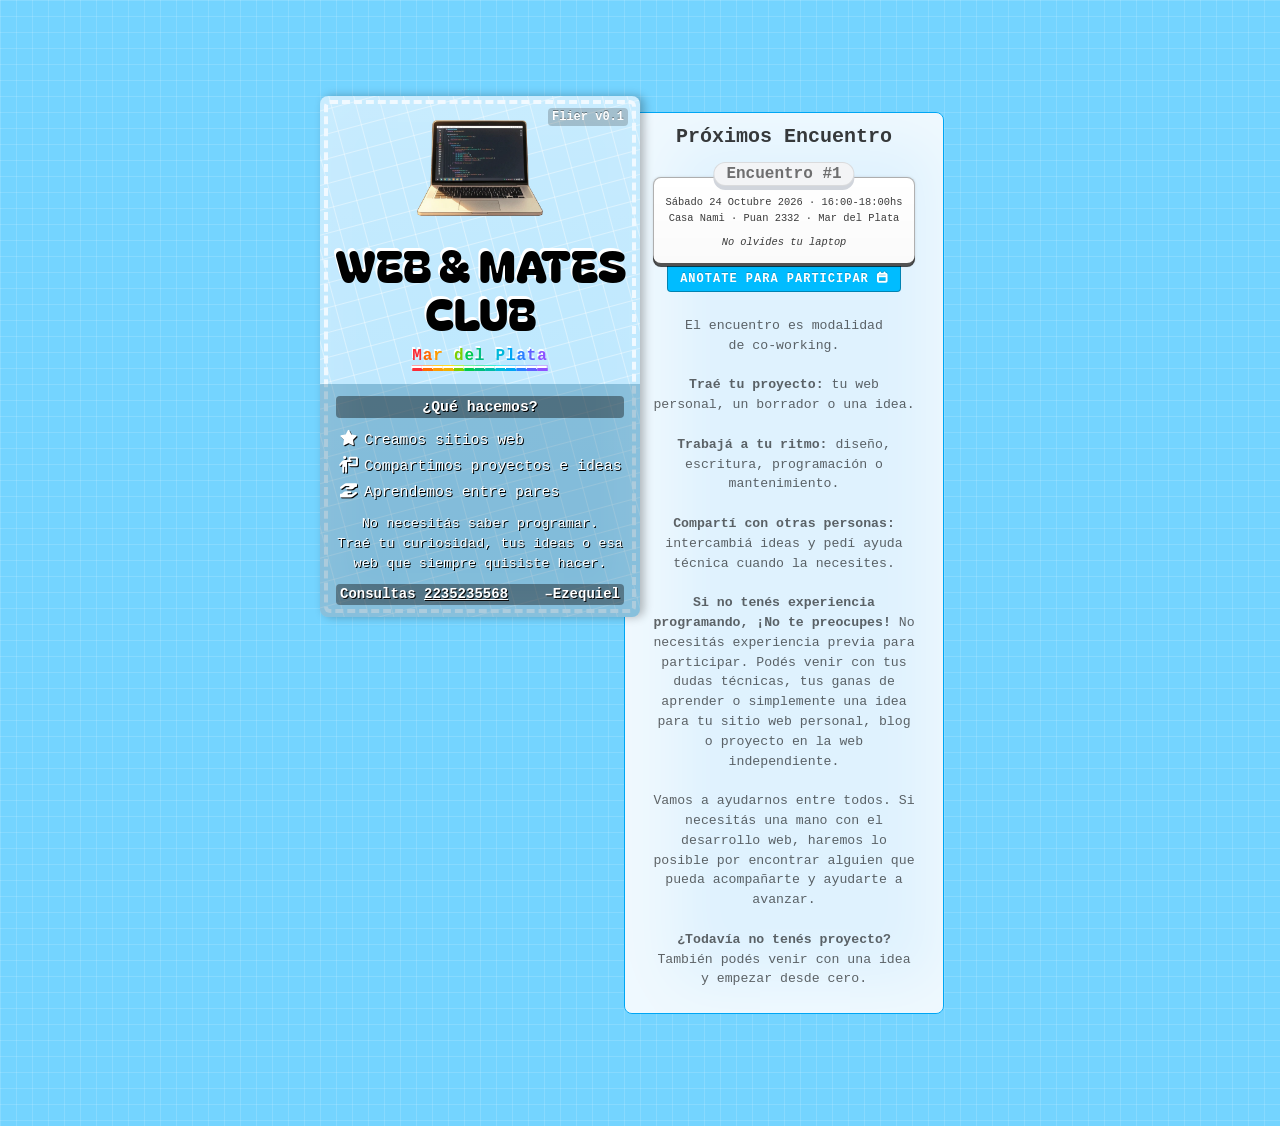
==== commit 609df3fc: "Updates" ====
--- a/index.html
+++ b/index.html
@@ -54,7 +54,7 @@
                   absolute top-0 pointer-events-none
                   -bottom-1px -inset-x-1px rounded-2 shadow-[inset_0_-4px_0_#000a]
                 "></div><div class="
-                  absolute flex-cc left-1/2 px-3
+                  absolute flex-cc left-1/2 px-3 b b-black/10
                   font-bold text-4 text-shadow-[0_-1px_0_#fff1] text-black/55
                   -top-4 -translate-x-1/2 bg-gray-100 h6 rounded-full shadow-[0_4px_0] shadow-gray-300
                 ">Encuentro #1</div><div>S&#xe1;bado 24 Octubre 2026 &#xb7; 16:00-18:00hs</div><div>Casa Nami &#xb7; Puan 2332 &#xb7; Mar del Plata</div><div class="mt2 italic">No olvides tu laptop</div></div><div class="text-center"><a class="
@@ -70,11 +70,13 @@
 <br><br>
 <strong>Compart&#xed; con otras personas:</strong> intercambi&#xe1; ideas y ped&#xed; ayuda t&#xe9;cnica cuando la necesites.
 <br><br>
-<strong>Si no ten&#xe9;s experiencia programando, &#xa1;No te preocupes!</strong> Te ayudaremos con
-cualquier consulta t&#xe9;cnica que tengas sobre construir tu sitio web personal,
-blog o participar en la web independiente. De ser posible, te asignaremos un
-compa&#xf1;ero o compa&#xf1;era que te pueda ayudar con las cuestiones t&#xe9;cnicas del
-desarrollo web.
+<strong>Si no ten&#xe9;s experiencia programando, &#xa1;No te preocupes!</strong>
+No necesit&#xe1;s experiencia previa para participar. Pod&#xe9;s venir con tus
+dudas t&#xe9;cnicas, tus ganas de aprender o simplemente una idea
+para tu sitio web personal, blog o proyecto en la web independiente.
+<br><br>
+Vamos a ayudarnos entre todos. Si necesit&#xe1;s una mano con el desarrollo web,
+haremos lo posible por encontrar alguien que pueda acompa&#xf1;arte y ayudarte a avanzar.
 <br><br>
 <strong>&#xbf;Todav&#xed;a no ten&#xe9;s proyecto?</strong> Tambi&#xe9;n pod&#xe9;s venir con una idea y empezar desde cero.
 
--- a/icons.css
+++ b/icons.css
@@ -1,7 +1,7 @@
 
 @font-face {
   font-family: "WebJamIcons";
-  src: url("data:font/otf,%4f%54%54%4f%00%0a%00%80%00%03%00%20%43%46%46%20%25%07%2c%c4%00%00%04%f8%00%00%03%ab%4f%53%2f%32%47%ce%52%56%00%00%01%10%00%00%00%60%63%6d%61%70%00%0c%e0%36%00%00%04%ac%00%00%00%2c%68%65%61%64%2f%84%b8%4e%00%00%00%ac%00%00%00%36%68%68%65%61%02%5a%01%be%00%00%00%e4%00%00%00%24%68%6d%74%78%0a%c5%00%00%00%00%08%a4%00%00%00%14%6c%74%61%67%65%7e%00%04%00%00%08%b8%00%00%00%12%6d%61%78%70%00%05%50%00%00%00%01%08%00%00%00%06%6e%61%6d%65%00%a4%f7%43%00%00%01%70%00%00%03%3c%70%6f%73%74%00%03%00%00%00%00%04%d8%00%00%00%20%00%01%00%00%00%01%00%00%5b%03%9f%cd%5f%0f%3c%f5%00%03%03%e8%00%00%00%00%e6%f9%3a%f7%00%00%00%00%e6%f9%3a%f7%ff%fb%ff%a0%02%80%01%e0%00%00%00%03%00%02%00%00%00%00%00%00%00%01%00%00%02%58%ff%38%00%00%02%80%00%00%00%00%00%00%00%01%00%00%00%00%00%00%00%00%00%00%00%00%00%00%00%05%00%00%50%00%00%05%00%00%00%03%02%2d%01%f4%00%05%00%00%02%8a%02%bb%00%00%00%8c%02%8a%02%bb%00%00%01%df%00%31%01%02%00%00%00%00%00%00%00%00%00%00%00%00%00%00%00%01%10%00%00%00%00%00%00%00%00%00%00%00%58%58%58%58%00%40%e0%00%e0%03%02%58%ff%38%00%00%01%e0%00%60%00%00%00%01%00%00%00%00%01%2c%01%e0%00%00%00%00%00%00%00%00%00%33%02%6a%00%00%00%04%00%00%00%00%00%02%00%3a%00%00%00%04%00%00%00%01%00%16%00%00%00%00%00%04%00%00%00%02%00%0e%00%16%00%00%00%04%00%00%00%03%00%2c%00%60%00%00%00%04%00%00%00%04%00%26%00%24%00%00%00%04%00%00%00%05%00%16%00%4a%00%00%00%04%00%00%00%06%00%24%00%00%00%00%00%04%00%00%00%07%00%02%00%3a%00%00%00%04%00%00%00%08%00%02%00%3a%00%00%00%04%00%00%00%09%00%02%00%3a%00%00%00%04%00%00%00%0a%00%02%00%3a%00%00%00%04%00%00%00%0b%00%02%00%3a%00%00%00%04%00%00%00%0c%00%02%00%3a%00%00%00%04%00%00%00%0d%00%02%00%3a%00%00%00%04%00%00%00%0e%00%02%00%3a%00%00%00%04%00%00%00%10%00%16%00%00%00%00%00%04%00%00%00%11%00%0e%00%16%00%01%00%00%00%00%00%00%00%01%00%3b%00%01%00%00%00%00%00%01%00%0b%00%8c%00%01%00%00%00%00%00%02%00%07%00%97%00%01%00%00%00%00%00%03%00%16%00%bc%00%01%00%00%00%00%00%04%00%13%00%9e%00%01%00%00%00%00%00%05%00%0b%00%b1%00%01%00%00%00%00%00%06%00%12%00%8c%00%01%00%00%00%00%00%07%00%01%00%3b%00%01%00%00%00%00%00%08%00%01%00%3b%00%01%00%00%00%00%00%09%00%01%00%3b%00%01%00%00%00%00%00%0a%00%01%00%3b%00%01%00%00%00%00%00%0b%00%01%00%3b%00%01%00%00%00%00%00%0c%00%01%00%3b%00%01%00%00%00%00%00%0d%00%01%00%3b%00%01%00%00%00%00%00%0e%00%01%00%3b%00%01%00%00%00%00%00%10%00%0b%00%8c%00%01%00%00%00%00%00%11%00%07%00%97%00%03%00%01%04%09%00%00%00%02%00%3a%00%03%00%01%04%09%00%01%00%16%00%00%00%03%00%01%04%09%00%02%00%0e%00%16%00%03%00%01%04%09%00%03%00%2c%00%60%00%03%00%01%04%09%00%04%00%26%00%24%00%03%00%01%04%09%00%05%00%16%00%4a%00%03%00%01%04%09%00%06%00%24%00%00%00%03%00%01%04%09%00%07%00%02%00%3a%00%03%00%01%04%09%00%08%00%02%00%3a%00%03%00%01%04%09%00%09%00%02%00%3a%00%03%00%01%04%09%00%0a%00%02%00%3a%00%03%00%01%04%09%00%0b%00%02%00%3a%00%03%00%01%04%09%00%0c%00%02%00%3a%00%03%00%01%04%09%00%0d%00%02%00%3a%00%03%00%01%04%09%00%0e%00%02%00%3a%00%03%00%01%04%09%00%10%00%16%00%00%00%03%00%01%04%09%00%11%00%0e%00%16%00%57%00%65%00%62%00%4a%00%61%00%6d%00%49%00%63%00%6f%00%6e%00%73%00%52%00%65%00%67%00%75%00%6c%00%61%00%72%00%57%00%65%00%62%00%4a%00%61%00%6d%00%49%00%63%00%6f%00%6e%00%73%00%20%00%52%00%65%00%67%00%75%00%6c%00%61%00%72%00%56%00%65%00%72%00%73%00%69%00%6f%00%6e%00%20%00%30%00%2e%00%31%00%20%00%3a%00%20%00%57%00%65%00%62%00%4a%00%61%00%6d%00%49%00%63%00%6f%00%6e%00%73%00%20%00%52%00%65%00%67%00%75%00%6c%00%61%00%72%57%65%62%4a%61%6d%49%63%6f%6e%73%52%65%67%75%6c%61%72%57%65%62%4a%61%6d%49%63%6f%6e%73%20%52%65%67%75%6c%61%72%56%65%72%73%69%6f%6e%20%30%2e%31%20%3a%20%57%65%62%4a%61%6d%49%63%6f%6e%73%20%52%65%67%75%6c%61%72%00%00%00%01%00%03%00%01%00%00%00%0c%00%04%00%20%00%00%00%04%00%04%00%01%00%00%e0%03%ff%ff%00%00%e0%00%ff%ff%20%01%00%01%00%00%00%00%00%03%00%00%00%00%00%00%00%00%00%00%00%00%00%00%00%00%00%00%00%00%00%00%00%00%00%00%00%00%00%00%01%00%04%01%00%01%01%01%13%57%65%62%4a%61%6d%49%63%6f%6e%73%52%65%67%75%6c%61%72%00%01%01%01%27%f8%1b%00%f8%1c%02%f8%1d%03%f8%1e%04%8b%2b%f8%ec%f9%14%05%1d%00%00%00%bf%0f%1d%00%00%00%c8%11%8b%1d%00%00%03%ab%12%00%08%01%01%0c%1f%2a%31%38%4c%60%6c%56%65%72%73%69%6f%6e%20%30%2e%31%57%65%62%4a%61%6d%49%63%6f%6e%73%20%52%65%67%75%6c%61%72%57%65%62%4a%61%6d%49%63%6f%6e%73%52%65%67%75%6c%61%72%66%61%2d%73%74%61%72%66%61%2d%70%65%72%73%6f%6e%2d%63%68%61%6c%6b%62%6f%61%72%64%66%61%2d%68%61%6e%64%2d%68%6f%6c%64%69%6e%67%2d%68%61%6e%64%66%61%72%2d%63%61%6c%65%6e%64%61%72%00%00%00%01%8b%01%8c%01%8d%01%8e%00%05%02%00%01%00%04%00%7c%01%55%02%2e%02%d5%f8%a6%0e%f8%c7%f7%ca%f8%67%15%86%93%83%90%82%8b%08%82%8b%83%86%87%83%08%41%fb%24%05%fb%34%71%05%82%8a%84%85%88%82%08%88%82%8e%82%91%85%08%f7%06%fb%07%05%72%fb%34%05%8a%82%8e%82%93%86%08%92%86%95%8a%93%8f%08%f7%24%d4%05%f7%24%42%05%93%87%95%8c%92%90%08%93%90%8e%94%8a%94%08%72%f7%34%05%f7%06%f7%07%05%92%91%8d%94%88%94%08%88%94%84%91%82%8c%08%fb%34%a5%05%42%f7%24%05%0e%f9%14%f7%54%f8%04%15%aa%8b%a4%a4%8b%aa%08%8b%aa%72%a4%6c%8b%08%6c%8b%72%72%8b%6c%08%8b%6c%a4%72%aa%8b%08%7b%fc%44%15%8b%f7%34%05%8b%94%92%92%94%8b%08%94%8b%92%84%8b%82%08%8b%fb%34%05%8b%79%99%7d%9d%8b%08%9d%8b%99%99%8b%9d%08%8b%f7%e4%05%f7%14%8b%05%9d%8b%99%99%8b%9d%08%8b%9d%7d%99%79%8b%08%7b%8b%05%8b%bb%05%f7%54%8b%05%8b%fb%54%05%fb%54%8b%05%8b%ab%05%4b%8b%05%8b%5b%05%8b%70%a1%76%a5%8b%08%f7%74%8b%05%a6%8b%a0%a0%8b%a6%08%8b%f7%74%05%8b%a5%76%a1%70%8b%08%fb%74%8b%05%71%8b%75%75%8b%71%08%8b%4b%05%fb%0f%8b%05%5e%8b%60%75%70%67%08%47%30%05%81%7d%8e%77%99%80%08%99%81%9f%8e%96%99%08%b9%c9%05%8b%fb%a7%05%8b%79%99%7d%9d%8b%08%9d%8b%99%99%8b%9d%08%0e%f8%d4%f8%67%f7%99%15%b5%b6%05%ae%8b%05%9d%8b%99%99%8b%9d%08%8b%cb%05%8b%9d%7d%99%79%8b%08%fb%d4%8b%05%6e%8b%6e%82%74%79%08%fb%13%2e%05%79%7e%88%72%98%79%08%98%79%a4%88%9d%98%08%f7%0b%e3%05%f7%05%8b%05%98%8b%96%80%8b%7e%08%8b%7e%80%80%7e%8b%08%43%8b%05%79%8b%7d%7d%8b%79%08%8b%79%99%7d%9d%8b%08%f7%2c%8b%05%ad%8b%ac%98%a3%a3%08%fb%fa%fb%1f%15%61%61%05%68%8b%05%79%8b%7d%7d%8b%79%08%8b%4b%05%8b%79%99%7d%9d%8b%08%f7%d5%8b%05%a8%8b%a7%94%a2%9c%08%f7%13%e9%05%9d%98%8e%a4%7e%9d%08%7e%9c%72%8f%79%7e%08%fb%0b%33%05%fb%05%8b%05%7e%8b%80%96%8b%98%08%8b%98%96%96%98%8b%08%d3%8b%05%9d%8b%99%99%8b%9d%08%8b%9d%7d%99%79%8b%08%fb%2c%8b%05%69%8b%6a%7d%73%73%08%0e%f8%54%f7%0c%f8%54%15%98%8b%96%80%8b%7e%08%8b%63%05%f7%34%8b%05%8b%b3%05%8b%98%96%96%98%8b%08%98%8b%96%80%8b%7e%08%8b%63%05%ab%8b%05%ae%8b%a8%6e%8b%68%08%8b%fb%b4%05%8b%68%6e%6e%68%8b%08%fb%d4%8b%05%68%8b%6e%a8%8b%ae%08%8b%f7%b4%05%8b%ae%a8%a8%ae%8b%08%ab%8b%05%8b%b3%05%8b%98%96%96%98%8b%08%8b%fb%04%15%53%8b%05%82%8b%84%84%8b%82%08%8b%5b%05%f7%f4%8b%05%8b%bb%05%8b%94%84%92%82%8b%08%fb%9c%8b%05%43%fb%04%15%8b%fb%54%05%8b%82%92%84%94%8b%08%f7%d4%8b%05%94%8b%92%92%8b%94%08%8b%f7%54%05%fb%f4%8b%05%0e%00%02%12%00%00%02%33%00%00%02%80%00%00%02%40%00%00%01%c0%00%00%00%00%00%01%00%00%00%00%00%00%00%01%00%10%00%02%65%6e%00%00") format("opentype");
+  src: url("data:font/otf,%4f%54%54%4f%00%0a%00%80%00%03%00%20%43%46%46%20%25%07%2c%c4%00%00%04%f8%00%00%03%ab%4f%53%2f%32%47%ce%52%56%00%00%01%10%00%00%00%60%63%6d%61%70%00%0c%e0%36%00%00%04%ac%00%00%00%2c%68%65%61%64%2f%84%b9%ea%00%00%00%ac%00%00%00%36%68%68%65%61%02%5a%01%be%00%00%00%e4%00%00%00%24%68%6d%74%78%0a%c5%00%00%00%00%08%a4%00%00%00%14%6c%74%61%67%65%7e%00%04%00%00%08%b8%00%00%00%12%6d%61%78%70%00%05%50%00%00%00%01%08%00%00%00%06%6e%61%6d%65%00%a4%f7%43%00%00%01%70%00%00%03%3c%70%6f%73%74%00%03%00%00%00%00%04%d8%00%00%00%20%00%01%00%00%00%01%00%00%5b%03%9c%95%5f%0f%3c%f5%00%03%03%e8%00%00%00%00%e6%f9%3b%c5%00%00%00%00%e6%f9%3b%c5%ff%fb%ff%a0%02%80%01%e0%00%00%00%03%00%02%00%00%00%00%00%00%00%01%00%00%02%58%ff%38%00%00%02%80%00%00%00%00%00%00%00%01%00%00%00%00%00%00%00%00%00%00%00%00%00%00%00%05%00%00%50%00%00%05%00%00%00%03%02%2d%01%f4%00%05%00%00%02%8a%02%bb%00%00%00%8c%02%8a%02%bb%00%00%01%df%00%31%01%02%00%00%00%00%00%00%00%00%00%00%00%00%00%00%00%01%10%00%00%00%00%00%00%00%00%00%00%00%58%58%58%58%00%40%e0%00%e0%03%02%58%ff%38%00%00%01%e0%00%60%00%00%00%01%00%00%00%00%01%2c%01%e0%00%00%00%00%00%00%00%00%00%33%02%6a%00%00%00%04%00%00%00%00%00%02%00%3a%00%00%00%04%00%00%00%01%00%16%00%00%00%00%00%04%00%00%00%02%00%0e%00%16%00%00%00%04%00%00%00%03%00%2c%00%60%00%00%00%04%00%00%00%04%00%26%00%24%00%00%00%04%00%00%00%05%00%16%00%4a%00%00%00%04%00%00%00%06%00%24%00%00%00%00%00%04%00%00%00%07%00%02%00%3a%00%00%00%04%00%00%00%08%00%02%00%3a%00%00%00%04%00%00%00%09%00%02%00%3a%00%00%00%04%00%00%00%0a%00%02%00%3a%00%00%00%04%00%00%00%0b%00%02%00%3a%00%00%00%04%00%00%00%0c%00%02%00%3a%00%00%00%04%00%00%00%0d%00%02%00%3a%00%00%00%04%00%00%00%0e%00%02%00%3a%00%00%00%04%00%00%00%10%00%16%00%00%00%00%00%04%00%00%00%11%00%0e%00%16%00%01%00%00%00%00%00%00%00%01%00%3b%00%01%00%00%00%00%00%01%00%0b%00%8c%00%01%00%00%00%00%00%02%00%07%00%97%00%01%00%00%00%00%00%03%00%16%00%bc%00%01%00%00%00%00%00%04%00%13%00%9e%00%01%00%00%00%00%00%05%00%0b%00%b1%00%01%00%00%00%00%00%06%00%12%00%8c%00%01%00%00%00%00%00%07%00%01%00%3b%00%01%00%00%00%00%00%08%00%01%00%3b%00%01%00%00%00%00%00%09%00%01%00%3b%00%01%00%00%00%00%00%0a%00%01%00%3b%00%01%00%00%00%00%00%0b%00%01%00%3b%00%01%00%00%00%00%00%0c%00%01%00%3b%00%01%00%00%00%00%00%0d%00%01%00%3b%00%01%00%00%00%00%00%0e%00%01%00%3b%00%01%00%00%00%00%00%10%00%0b%00%8c%00%01%00%00%00%00%00%11%00%07%00%97%00%03%00%01%04%09%00%00%00%02%00%3a%00%03%00%01%04%09%00%01%00%16%00%00%00%03%00%01%04%09%00%02%00%0e%00%16%00%03%00%01%04%09%00%03%00%2c%00%60%00%03%00%01%04%09%00%04%00%26%00%24%00%03%00%01%04%09%00%05%00%16%00%4a%00%03%00%01%04%09%00%06%00%24%00%00%00%03%00%01%04%09%00%07%00%02%00%3a%00%03%00%01%04%09%00%08%00%02%00%3a%00%03%00%01%04%09%00%09%00%02%00%3a%00%03%00%01%04%09%00%0a%00%02%00%3a%00%03%00%01%04%09%00%0b%00%02%00%3a%00%03%00%01%04%09%00%0c%00%02%00%3a%00%03%00%01%04%09%00%0d%00%02%00%3a%00%03%00%01%04%09%00%0e%00%02%00%3a%00%03%00%01%04%09%00%10%00%16%00%00%00%03%00%01%04%09%00%11%00%0e%00%16%00%57%00%65%00%62%00%4a%00%61%00%6d%00%49%00%63%00%6f%00%6e%00%73%00%52%00%65%00%67%00%75%00%6c%00%61%00%72%00%57%00%65%00%62%00%4a%00%61%00%6d%00%49%00%63%00%6f%00%6e%00%73%00%20%00%52%00%65%00%67%00%75%00%6c%00%61%00%72%00%56%00%65%00%72%00%73%00%69%00%6f%00%6e%00%20%00%30%00%2e%00%31%00%20%00%3a%00%20%00%57%00%65%00%62%00%4a%00%61%00%6d%00%49%00%63%00%6f%00%6e%00%73%00%20%00%52%00%65%00%67%00%75%00%6c%00%61%00%72%57%65%62%4a%61%6d%49%63%6f%6e%73%52%65%67%75%6c%61%72%57%65%62%4a%61%6d%49%63%6f%6e%73%20%52%65%67%75%6c%61%72%56%65%72%73%69%6f%6e%20%30%2e%31%20%3a%20%57%65%62%4a%61%6d%49%63%6f%6e%73%20%52%65%67%75%6c%61%72%00%00%00%01%00%03%00%01%00%00%00%0c%00%04%00%20%00%00%00%04%00%04%00%01%00%00%e0%03%ff%ff%00%00%e0%00%ff%ff%20%01%00%01%00%00%00%00%00%03%00%00%00%00%00%00%00%00%00%00%00%00%00%00%00%00%00%00%00%00%00%00%00%00%00%00%00%00%00%00%01%00%04%01%00%01%01%01%13%57%65%62%4a%61%6d%49%63%6f%6e%73%52%65%67%75%6c%61%72%00%01%01%01%27%f8%1b%00%f8%1c%02%f8%1d%03%f8%1e%04%8b%2b%f8%ec%f9%14%05%1d%00%00%00%bf%0f%1d%00%00%00%c8%11%8b%1d%00%00%03%ab%12%00%08%01%01%0c%1f%2a%31%38%4c%60%6c%56%65%72%73%69%6f%6e%20%30%2e%31%57%65%62%4a%61%6d%49%63%6f%6e%73%20%52%65%67%75%6c%61%72%57%65%62%4a%61%6d%49%63%6f%6e%73%52%65%67%75%6c%61%72%66%61%2d%73%74%61%72%66%61%2d%70%65%72%73%6f%6e%2d%63%68%61%6c%6b%62%6f%61%72%64%66%61%2d%68%61%6e%64%2d%68%6f%6c%64%69%6e%67%2d%68%61%6e%64%66%61%72%2d%63%61%6c%65%6e%64%61%72%00%00%00%01%8b%01%8c%01%8d%01%8e%00%05%02%00%01%00%04%00%7c%01%55%02%2e%02%d5%f8%a6%0e%f8%c7%f7%ca%f8%67%15%86%93%83%90%82%8b%08%82%8b%83%86%87%83%08%41%fb%24%05%fb%34%71%05%82%8a%84%85%88%82%08%88%82%8e%82%91%85%08%f7%06%fb%07%05%72%fb%34%05%8a%82%8e%82%93%86%08%92%86%95%8a%93%8f%08%f7%24%d4%05%f7%24%42%05%93%87%95%8c%92%90%08%93%90%8e%94%8a%94%08%72%f7%34%05%f7%06%f7%07%05%92%91%8d%94%88%94%08%88%94%84%91%82%8c%08%fb%34%a5%05%42%f7%24%05%0e%f9%14%f7%54%f8%04%15%aa%8b%a4%a4%8b%aa%08%8b%aa%72%a4%6c%8b%08%6c%8b%72%72%8b%6c%08%8b%6c%a4%72%aa%8b%08%7b%fc%44%15%8b%f7%34%05%8b%94%92%92%94%8b%08%94%8b%92%84%8b%82%08%8b%fb%34%05%8b%79%99%7d%9d%8b%08%9d%8b%99%99%8b%9d%08%8b%f7%e4%05%f7%14%8b%05%9d%8b%99%99%8b%9d%08%8b%9d%7d%99%79%8b%08%7b%8b%05%8b%bb%05%f7%54%8b%05%8b%fb%54%05%fb%54%8b%05%8b%ab%05%4b%8b%05%8b%5b%05%8b%70%a1%76%a5%8b%08%f7%74%8b%05%a6%8b%a0%a0%8b%a6%08%8b%f7%74%05%8b%a5%76%a1%70%8b%08%fb%74%8b%05%71%8b%75%75%8b%71%08%8b%4b%05%fb%0f%8b%05%5e%8b%60%75%70%67%08%47%30%05%81%7d%8e%77%99%80%08%99%81%9f%8e%96%99%08%b9%c9%05%8b%fb%a7%05%8b%79%99%7d%9d%8b%08%9d%8b%99%99%8b%9d%08%0e%f8%d4%f8%67%f7%99%15%b5%b6%05%ae%8b%05%9d%8b%99%99%8b%9d%08%8b%cb%05%8b%9d%7d%99%79%8b%08%fb%d4%8b%05%6e%8b%6e%82%74%79%08%fb%13%2e%05%79%7e%88%72%98%79%08%98%79%a4%88%9d%98%08%f7%0b%e3%05%f7%05%8b%05%98%8b%96%80%8b%7e%08%8b%7e%80%80%7e%8b%08%43%8b%05%79%8b%7d%7d%8b%79%08%8b%79%99%7d%9d%8b%08%f7%2c%8b%05%ad%8b%ac%98%a3%a3%08%fb%fa%fb%1f%15%61%61%05%68%8b%05%79%8b%7d%7d%8b%79%08%8b%4b%05%8b%79%99%7d%9d%8b%08%f7%d5%8b%05%a8%8b%a7%94%a2%9c%08%f7%13%e9%05%9d%98%8e%a4%7e%9d%08%7e%9c%72%8f%79%7e%08%fb%0b%33%05%fb%05%8b%05%7e%8b%80%96%8b%98%08%8b%98%96%96%98%8b%08%d3%8b%05%9d%8b%99%99%8b%9d%08%8b%9d%7d%99%79%8b%08%fb%2c%8b%05%69%8b%6a%7d%73%73%08%0e%f8%54%f7%0c%f8%54%15%98%8b%96%80%8b%7e%08%8b%63%05%f7%34%8b%05%8b%b3%05%8b%98%96%96%98%8b%08%98%8b%96%80%8b%7e%08%8b%63%05%ab%8b%05%ae%8b%a8%6e%8b%68%08%8b%fb%b4%05%8b%68%6e%6e%68%8b%08%fb%d4%8b%05%68%8b%6e%a8%8b%ae%08%8b%f7%b4%05%8b%ae%a8%a8%ae%8b%08%ab%8b%05%8b%b3%05%8b%98%96%96%98%8b%08%8b%fb%04%15%53%8b%05%82%8b%84%84%8b%82%08%8b%5b%05%f7%f4%8b%05%8b%bb%05%8b%94%84%92%82%8b%08%fb%9c%8b%05%43%fb%04%15%8b%fb%54%05%8b%82%92%84%94%8b%08%f7%d4%8b%05%94%8b%92%92%8b%94%08%8b%f7%54%05%fb%f4%8b%05%0e%00%02%12%00%00%02%33%00%00%02%80%00%00%02%40%00%00%01%c0%00%00%00%00%00%01%00%00%00%00%00%00%00%01%00%10%00%02%65%6e%00%00") format("opentype");
   font-weight: normal;
   font-style: normal;
   font-display: block;
--- a/style.css
+++ b/style.css
@@ -119,6 +119,7 @@
 .b-1{border-width:1px;}
 .b-4{border-width:4px;}
 .b-amber-300{border-color:color-mix(in srgb, var(--colors-amber-300) var(--un-border-opacity), transparent);}
+.b-black\/10{border-color:color-mix(in srgb, var(--colors-black) 10%, transparent);}
 .b-black\/30{border-color:color-mix(in srgb, var(--colors-black) 30%, transparent);}
 .b-blue-300{border-color:color-mix(in srgb, var(--colors-blue-300) var(--un-border-opacity), transparent);}
 .b-cyan-300{border-color:color-mix(in srgb, var(--colors-cyan-300) var(--un-border-opacity), transparent);}
@@ -234,6 +235,7 @@
 .text-white{color:color-mix(in oklab, var(--colors-white) var(--un-text-opacity), transparent);}
 .text-yellow-500{color:color-mix(in oklab, var(--colors-yellow-500) var(--un-text-opacity), transparent);}
 .b-amber-300{border-color:color-mix(in oklab, var(--colors-amber-300) var(--un-border-opacity), transparent);}
+.b-black\/10{border-color:color-mix(in oklab, var(--colors-black) 10%, transparent);}
 .b-black\/30{border-color:color-mix(in oklab, var(--colors-black) 30%, transparent);}
 .b-blue-300{border-color:color-mix(in oklab, var(--colors-blue-300) var(--un-border-opacity), transparent);}
 .b-cyan-300{border-color:color-mix(in oklab, var(--colors-cyan-300) var(--un-border-opacity), transparent);}
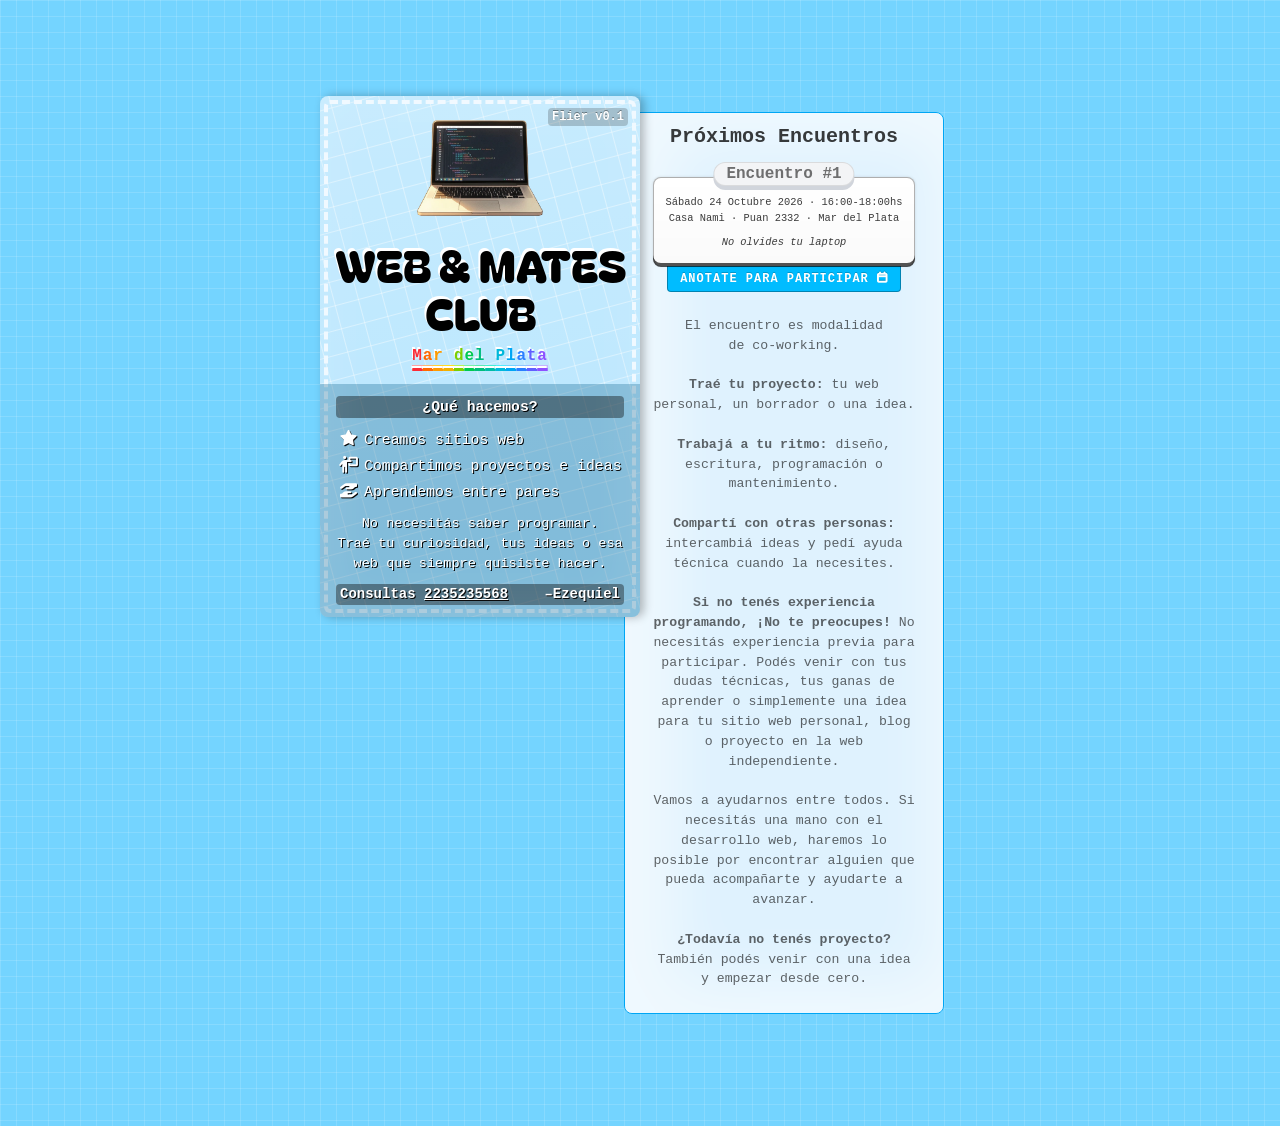
==== commit 2a2707c9: "Updates" ====
--- a/index.html
+++ b/index.html
@@ -46,7 +46,7 @@
         "><div class="
             absolute inset-0 z-5 pointer-events-none shadow-[inset_0_20px_60px_30px_#fff8]
             md:shadow-[inset_20px_0px_60px_30px_#fff8]
-          "></div><div class="relative z-10 px3"><div class="font-bold font-mono text-5/12 text-black/77 text-center">Pr&#xf3;ximos Encuentro</div><div class="mb3 pt4"><div class="
+          "></div><div class="relative z-10 px3"><div class="font-bold font-mono text-5/12 text-black/77 text-center">Pr&#xf3;ximos Encuentros</div><div class="mb3 pt4"><div class="
                 block relative z-10 px-2 py4 w-full
                 text-2.6/4 text-black/77 text-center whitespace-nowrap
                 b-1 b-b-0 b-black/30 bg-linear-to-t bg-white from-black/2 rounded-2 shadow-[0_0_3px_#0002]
@@ -54,9 +54,9 @@
                   absolute top-0 pointer-events-none
                   -bottom-1px -inset-x-1px rounded-2 shadow-[inset_0_-4px_0_#000a]
                 "></div><div class="
-                  absolute flex-cc left-1/2 px-3 b b-black/10
-                  font-bold text-4 text-shadow-[0_-1px_0_#fff1] text-black/55
-                  -top-4 -translate-x-1/2 bg-gray-100 h6 rounded-full shadow-[0_4px_0] shadow-gray-300
+                  absolute flex-cc left-1/2 px-3
+                  font-bold text-4 text-black/55 text-shadow-[0_-1px_0_#fff1]
+                  -top-4 -translate-x-1/2 b b-black/10 bg-gray-100 h6 rounded-full shadow-[0_4px_0] shadow-gray-300
                 ">Encuentro #1</div><div>S&#xe1;bado 24 Octubre 2026 &#xb7; 16:00-18:00hs</div><div>Casa Nami &#xb7; Puan 2332 &#xb7; Mar del Plata</div><div class="mt2 italic">No olvides tu laptop</div></div><div class="text-center"><a class="
                   inline-block px-3
                   font-bold text-3 text-shadow-[0_-1px_0_#0003] tracking-1px uppercase text-white
--- a/icons.css
+++ b/icons.css
@@ -1,7 +1,7 @@
 
 @font-face {
   font-family: "WebJamIcons";
-  src: url("data:font/otf,%4f%54%54%4f%00%0a%00%80%00%03%00%20%43%46%46%20%25%07%2c%c4%00%00%04%f8%00%00%03%ab%4f%53%2f%32%47%ce%52%56%00%00%01%10%00%00%00%60%63%6d%61%70%00%0c%e0%36%00%00%04%ac%00%00%00%2c%68%65%61%64%2f%84%b9%ea%00%00%00%ac%00%00%00%36%68%68%65%61%02%5a%01%be%00%00%00%e4%00%00%00%24%68%6d%74%78%0a%c5%00%00%00%00%08%a4%00%00%00%14%6c%74%61%67%65%7e%00%04%00%00%08%b8%00%00%00%12%6d%61%78%70%00%05%50%00%00%00%01%08%00%00%00%06%6e%61%6d%65%00%a4%f7%43%00%00%01%70%00%00%03%3c%70%6f%73%74%00%03%00%00%00%00%04%d8%00%00%00%20%00%01%00%00%00%01%00%00%5b%03%9c%95%5f%0f%3c%f5%00%03%03%e8%00%00%00%00%e6%f9%3b%c5%00%00%00%00%e6%f9%3b%c5%ff%fb%ff%a0%02%80%01%e0%00%00%00%03%00%02%00%00%00%00%00%00%00%01%00%00%02%58%ff%38%00%00%02%80%00%00%00%00%00%00%00%01%00%00%00%00%00%00%00%00%00%00%00%00%00%00%00%05%00%00%50%00%00%05%00%00%00%03%02%2d%01%f4%00%05%00%00%02%8a%02%bb%00%00%00%8c%02%8a%02%bb%00%00%01%df%00%31%01%02%00%00%00%00%00%00%00%00%00%00%00%00%00%00%00%01%10%00%00%00%00%00%00%00%00%00%00%00%58%58%58%58%00%40%e0%00%e0%03%02%58%ff%38%00%00%01%e0%00%60%00%00%00%01%00%00%00%00%01%2c%01%e0%00%00%00%00%00%00%00%00%00%33%02%6a%00%00%00%04%00%00%00%00%00%02%00%3a%00%00%00%04%00%00%00%01%00%16%00%00%00%00%00%04%00%00%00%02%00%0e%00%16%00%00%00%04%00%00%00%03%00%2c%00%60%00%00%00%04%00%00%00%04%00%26%00%24%00%00%00%04%00%00%00%05%00%16%00%4a%00%00%00%04%00%00%00%06%00%24%00%00%00%00%00%04%00%00%00%07%00%02%00%3a%00%00%00%04%00%00%00%08%00%02%00%3a%00%00%00%04%00%00%00%09%00%02%00%3a%00%00%00%04%00%00%00%0a%00%02%00%3a%00%00%00%04%00%00%00%0b%00%02%00%3a%00%00%00%04%00%00%00%0c%00%02%00%3a%00%00%00%04%00%00%00%0d%00%02%00%3a%00%00%00%04%00%00%00%0e%00%02%00%3a%00%00%00%04%00%00%00%10%00%16%00%00%00%00%00%04%00%00%00%11%00%0e%00%16%00%01%00%00%00%00%00%00%00%01%00%3b%00%01%00%00%00%00%00%01%00%0b%00%8c%00%01%00%00%00%00%00%02%00%07%00%97%00%01%00%00%00%00%00%03%00%16%00%bc%00%01%00%00%00%00%00%04%00%13%00%9e%00%01%00%00%00%00%00%05%00%0b%00%b1%00%01%00%00%00%00%00%06%00%12%00%8c%00%01%00%00%00%00%00%07%00%01%00%3b%00%01%00%00%00%00%00%08%00%01%00%3b%00%01%00%00%00%00%00%09%00%01%00%3b%00%01%00%00%00%00%00%0a%00%01%00%3b%00%01%00%00%00%00%00%0b%00%01%00%3b%00%01%00%00%00%00%00%0c%00%01%00%3b%00%01%00%00%00%00%00%0d%00%01%00%3b%00%01%00%00%00%00%00%0e%00%01%00%3b%00%01%00%00%00%00%00%10%00%0b%00%8c%00%01%00%00%00%00%00%11%00%07%00%97%00%03%00%01%04%09%00%00%00%02%00%3a%00%03%00%01%04%09%00%01%00%16%00%00%00%03%00%01%04%09%00%02%00%0e%00%16%00%03%00%01%04%09%00%03%00%2c%00%60%00%03%00%01%04%09%00%04%00%26%00%24%00%03%00%01%04%09%00%05%00%16%00%4a%00%03%00%01%04%09%00%06%00%24%00%00%00%03%00%01%04%09%00%07%00%02%00%3a%00%03%00%01%04%09%00%08%00%02%00%3a%00%03%00%01%04%09%00%09%00%02%00%3a%00%03%00%01%04%09%00%0a%00%02%00%3a%00%03%00%01%04%09%00%0b%00%02%00%3a%00%03%00%01%04%09%00%0c%00%02%00%3a%00%03%00%01%04%09%00%0d%00%02%00%3a%00%03%00%01%04%09%00%0e%00%02%00%3a%00%03%00%01%04%09%00%10%00%16%00%00%00%03%00%01%04%09%00%11%00%0e%00%16%00%57%00%65%00%62%00%4a%00%61%00%6d%00%49%00%63%00%6f%00%6e%00%73%00%52%00%65%00%67%00%75%00%6c%00%61%00%72%00%57%00%65%00%62%00%4a%00%61%00%6d%00%49%00%63%00%6f%00%6e%00%73%00%20%00%52%00%65%00%67%00%75%00%6c%00%61%00%72%00%56%00%65%00%72%00%73%00%69%00%6f%00%6e%00%20%00%30%00%2e%00%31%00%20%00%3a%00%20%00%57%00%65%00%62%00%4a%00%61%00%6d%00%49%00%63%00%6f%00%6e%00%73%00%20%00%52%00%65%00%67%00%75%00%6c%00%61%00%72%57%65%62%4a%61%6d%49%63%6f%6e%73%52%65%67%75%6c%61%72%57%65%62%4a%61%6d%49%63%6f%6e%73%20%52%65%67%75%6c%61%72%56%65%72%73%69%6f%6e%20%30%2e%31%20%3a%20%57%65%62%4a%61%6d%49%63%6f%6e%73%20%52%65%67%75%6c%61%72%00%00%00%01%00%03%00%01%00%00%00%0c%00%04%00%20%00%00%00%04%00%04%00%01%00%00%e0%03%ff%ff%00%00%e0%00%ff%ff%20%01%00%01%00%00%00%00%00%03%00%00%00%00%00%00%00%00%00%00%00%00%00%00%00%00%00%00%00%00%00%00%00%00%00%00%00%00%00%00%01%00%04%01%00%01%01%01%13%57%65%62%4a%61%6d%49%63%6f%6e%73%52%65%67%75%6c%61%72%00%01%01%01%27%f8%1b%00%f8%1c%02%f8%1d%03%f8%1e%04%8b%2b%f8%ec%f9%14%05%1d%00%00%00%bf%0f%1d%00%00%00%c8%11%8b%1d%00%00%03%ab%12%00%08%01%01%0c%1f%2a%31%38%4c%60%6c%56%65%72%73%69%6f%6e%20%30%2e%31%57%65%62%4a%61%6d%49%63%6f%6e%73%20%52%65%67%75%6c%61%72%57%65%62%4a%61%6d%49%63%6f%6e%73%52%65%67%75%6c%61%72%66%61%2d%73%74%61%72%66%61%2d%70%65%72%73%6f%6e%2d%63%68%61%6c%6b%62%6f%61%72%64%66%61%2d%68%61%6e%64%2d%68%6f%6c%64%69%6e%67%2d%68%61%6e%64%66%61%72%2d%63%61%6c%65%6e%64%61%72%00%00%00%01%8b%01%8c%01%8d%01%8e%00%05%02%00%01%00%04%00%7c%01%55%02%2e%02%d5%f8%a6%0e%f8%c7%f7%ca%f8%67%15%86%93%83%90%82%8b%08%82%8b%83%86%87%83%08%41%fb%24%05%fb%34%71%05%82%8a%84%85%88%82%08%88%82%8e%82%91%85%08%f7%06%fb%07%05%72%fb%34%05%8a%82%8e%82%93%86%08%92%86%95%8a%93%8f%08%f7%24%d4%05%f7%24%42%05%93%87%95%8c%92%90%08%93%90%8e%94%8a%94%08%72%f7%34%05%f7%06%f7%07%05%92%91%8d%94%88%94%08%88%94%84%91%82%8c%08%fb%34%a5%05%42%f7%24%05%0e%f9%14%f7%54%f8%04%15%aa%8b%a4%a4%8b%aa%08%8b%aa%72%a4%6c%8b%08%6c%8b%72%72%8b%6c%08%8b%6c%a4%72%aa%8b%08%7b%fc%44%15%8b%f7%34%05%8b%94%92%92%94%8b%08%94%8b%92%84%8b%82%08%8b%fb%34%05%8b%79%99%7d%9d%8b%08%9d%8b%99%99%8b%9d%08%8b%f7%e4%05%f7%14%8b%05%9d%8b%99%99%8b%9d%08%8b%9d%7d%99%79%8b%08%7b%8b%05%8b%bb%05%f7%54%8b%05%8b%fb%54%05%fb%54%8b%05%8b%ab%05%4b%8b%05%8b%5b%05%8b%70%a1%76%a5%8b%08%f7%74%8b%05%a6%8b%a0%a0%8b%a6%08%8b%f7%74%05%8b%a5%76%a1%70%8b%08%fb%74%8b%05%71%8b%75%75%8b%71%08%8b%4b%05%fb%0f%8b%05%5e%8b%60%75%70%67%08%47%30%05%81%7d%8e%77%99%80%08%99%81%9f%8e%96%99%08%b9%c9%05%8b%fb%a7%05%8b%79%99%7d%9d%8b%08%9d%8b%99%99%8b%9d%08%0e%f8%d4%f8%67%f7%99%15%b5%b6%05%ae%8b%05%9d%8b%99%99%8b%9d%08%8b%cb%05%8b%9d%7d%99%79%8b%08%fb%d4%8b%05%6e%8b%6e%82%74%79%08%fb%13%2e%05%79%7e%88%72%98%79%08%98%79%a4%88%9d%98%08%f7%0b%e3%05%f7%05%8b%05%98%8b%96%80%8b%7e%08%8b%7e%80%80%7e%8b%08%43%8b%05%79%8b%7d%7d%8b%79%08%8b%79%99%7d%9d%8b%08%f7%2c%8b%05%ad%8b%ac%98%a3%a3%08%fb%fa%fb%1f%15%61%61%05%68%8b%05%79%8b%7d%7d%8b%79%08%8b%4b%05%8b%79%99%7d%9d%8b%08%f7%d5%8b%05%a8%8b%a7%94%a2%9c%08%f7%13%e9%05%9d%98%8e%a4%7e%9d%08%7e%9c%72%8f%79%7e%08%fb%0b%33%05%fb%05%8b%05%7e%8b%80%96%8b%98%08%8b%98%96%96%98%8b%08%d3%8b%05%9d%8b%99%99%8b%9d%08%8b%9d%7d%99%79%8b%08%fb%2c%8b%05%69%8b%6a%7d%73%73%08%0e%f8%54%f7%0c%f8%54%15%98%8b%96%80%8b%7e%08%8b%63%05%f7%34%8b%05%8b%b3%05%8b%98%96%96%98%8b%08%98%8b%96%80%8b%7e%08%8b%63%05%ab%8b%05%ae%8b%a8%6e%8b%68%08%8b%fb%b4%05%8b%68%6e%6e%68%8b%08%fb%d4%8b%05%68%8b%6e%a8%8b%ae%08%8b%f7%b4%05%8b%ae%a8%a8%ae%8b%08%ab%8b%05%8b%b3%05%8b%98%96%96%98%8b%08%8b%fb%04%15%53%8b%05%82%8b%84%84%8b%82%08%8b%5b%05%f7%f4%8b%05%8b%bb%05%8b%94%84%92%82%8b%08%fb%9c%8b%05%43%fb%04%15%8b%fb%54%05%8b%82%92%84%94%8b%08%f7%d4%8b%05%94%8b%92%92%8b%94%08%8b%f7%54%05%fb%f4%8b%05%0e%00%02%12%00%00%02%33%00%00%02%80%00%00%02%40%00%00%01%c0%00%00%00%00%00%01%00%00%00%00%00%00%00%01%00%10%00%02%65%6e%00%00") format("opentype");
+  src: url("data:font/otf,%4f%54%54%4f%00%0a%00%80%00%03%00%20%43%46%46%20%25%07%2c%c4%00%00%04%f8%00%00%03%ab%4f%53%2f%32%47%ce%52%56%00%00%01%10%00%00%00%60%63%6d%61%70%00%0c%e0%36%00%00%04%ac%00%00%00%2c%68%65%61%64%2f%84%ba%76%00%00%00%ac%00%00%00%36%68%68%65%61%02%5a%01%be%00%00%00%e4%00%00%00%24%68%6d%74%78%0a%c5%00%00%00%00%08%a4%00%00%00%14%6c%74%61%67%65%7e%00%04%00%00%08%b8%00%00%00%12%6d%61%78%70%00%05%50%00%00%00%01%08%00%00%00%06%6e%61%6d%65%00%a4%f7%43%00%00%01%70%00%00%03%3c%70%6f%73%74%00%03%00%00%00%00%04%d8%00%00%00%20%00%01%00%00%00%01%00%00%5b%03%9b%7d%5f%0f%3c%f5%00%03%03%e8%00%00%00%00%e6%f9%3c%0b%00%00%00%00%e6%f9%3c%0b%ff%fb%ff%a0%02%80%01%e0%00%00%00%03%00%02%00%00%00%00%00%00%00%01%00%00%02%58%ff%38%00%00%02%80%00%00%00%00%00%00%00%01%00%00%00%00%00%00%00%00%00%00%00%00%00%00%00%05%00%00%50%00%00%05%00%00%00%03%02%2d%01%f4%00%05%00%00%02%8a%02%bb%00%00%00%8c%02%8a%02%bb%00%00%01%df%00%31%01%02%00%00%00%00%00%00%00%00%00%00%00%00%00%00%00%01%10%00%00%00%00%00%00%00%00%00%00%00%58%58%58%58%00%40%e0%00%e0%03%02%58%ff%38%00%00%01%e0%00%60%00%00%00%01%00%00%00%00%01%2c%01%e0%00%00%00%00%00%00%00%00%00%33%02%6a%00%00%00%04%00%00%00%00%00%02%00%3a%00%00%00%04%00%00%00%01%00%16%00%00%00%00%00%04%00%00%00%02%00%0e%00%16%00%00%00%04%00%00%00%03%00%2c%00%60%00%00%00%04%00%00%00%04%00%26%00%24%00%00%00%04%00%00%00%05%00%16%00%4a%00%00%00%04%00%00%00%06%00%24%00%00%00%00%00%04%00%00%00%07%00%02%00%3a%00%00%00%04%00%00%00%08%00%02%00%3a%00%00%00%04%00%00%00%09%00%02%00%3a%00%00%00%04%00%00%00%0a%00%02%00%3a%00%00%00%04%00%00%00%0b%00%02%00%3a%00%00%00%04%00%00%00%0c%00%02%00%3a%00%00%00%04%00%00%00%0d%00%02%00%3a%00%00%00%04%00%00%00%0e%00%02%00%3a%00%00%00%04%00%00%00%10%00%16%00%00%00%00%00%04%00%00%00%11%00%0e%00%16%00%01%00%00%00%00%00%00%00%01%00%3b%00%01%00%00%00%00%00%01%00%0b%00%8c%00%01%00%00%00%00%00%02%00%07%00%97%00%01%00%00%00%00%00%03%00%16%00%bc%00%01%00%00%00%00%00%04%00%13%00%9e%00%01%00%00%00%00%00%05%00%0b%00%b1%00%01%00%00%00%00%00%06%00%12%00%8c%00%01%00%00%00%00%00%07%00%01%00%3b%00%01%00%00%00%00%00%08%00%01%00%3b%00%01%00%00%00%00%00%09%00%01%00%3b%00%01%00%00%00%00%00%0a%00%01%00%3b%00%01%00%00%00%00%00%0b%00%01%00%3b%00%01%00%00%00%00%00%0c%00%01%00%3b%00%01%00%00%00%00%00%0d%00%01%00%3b%00%01%00%00%00%00%00%0e%00%01%00%3b%00%01%00%00%00%00%00%10%00%0b%00%8c%00%01%00%00%00%00%00%11%00%07%00%97%00%03%00%01%04%09%00%00%00%02%00%3a%00%03%00%01%04%09%00%01%00%16%00%00%00%03%00%01%04%09%00%02%00%0e%00%16%00%03%00%01%04%09%00%03%00%2c%00%60%00%03%00%01%04%09%00%04%00%26%00%24%00%03%00%01%04%09%00%05%00%16%00%4a%00%03%00%01%04%09%00%06%00%24%00%00%00%03%00%01%04%09%00%07%00%02%00%3a%00%03%00%01%04%09%00%08%00%02%00%3a%00%03%00%01%04%09%00%09%00%02%00%3a%00%03%00%01%04%09%00%0a%00%02%00%3a%00%03%00%01%04%09%00%0b%00%02%00%3a%00%03%00%01%04%09%00%0c%00%02%00%3a%00%03%00%01%04%09%00%0d%00%02%00%3a%00%03%00%01%04%09%00%0e%00%02%00%3a%00%03%00%01%04%09%00%10%00%16%00%00%00%03%00%01%04%09%00%11%00%0e%00%16%00%57%00%65%00%62%00%4a%00%61%00%6d%00%49%00%63%00%6f%00%6e%00%73%00%52%00%65%00%67%00%75%00%6c%00%61%00%72%00%57%00%65%00%62%00%4a%00%61%00%6d%00%49%00%63%00%6f%00%6e%00%73%00%20%00%52%00%65%00%67%00%75%00%6c%00%61%00%72%00%56%00%65%00%72%00%73%00%69%00%6f%00%6e%00%20%00%30%00%2e%00%31%00%20%00%3a%00%20%00%57%00%65%00%62%00%4a%00%61%00%6d%00%49%00%63%00%6f%00%6e%00%73%00%20%00%52%00%65%00%67%00%75%00%6c%00%61%00%72%57%65%62%4a%61%6d%49%63%6f%6e%73%52%65%67%75%6c%61%72%57%65%62%4a%61%6d%49%63%6f%6e%73%20%52%65%67%75%6c%61%72%56%65%72%73%69%6f%6e%20%30%2e%31%20%3a%20%57%65%62%4a%61%6d%49%63%6f%6e%73%20%52%65%67%75%6c%61%72%00%00%00%01%00%03%00%01%00%00%00%0c%00%04%00%20%00%00%00%04%00%04%00%01%00%00%e0%03%ff%ff%00%00%e0%00%ff%ff%20%01%00%01%00%00%00%00%00%03%00%00%00%00%00%00%00%00%00%00%00%00%00%00%00%00%00%00%00%00%00%00%00%00%00%00%00%00%00%00%01%00%04%01%00%01%01%01%13%57%65%62%4a%61%6d%49%63%6f%6e%73%52%65%67%75%6c%61%72%00%01%01%01%27%f8%1b%00%f8%1c%02%f8%1d%03%f8%1e%04%8b%2b%f8%ec%f9%14%05%1d%00%00%00%bf%0f%1d%00%00%00%c8%11%8b%1d%00%00%03%ab%12%00%08%01%01%0c%1f%2a%31%38%4c%60%6c%56%65%72%73%69%6f%6e%20%30%2e%31%57%65%62%4a%61%6d%49%63%6f%6e%73%20%52%65%67%75%6c%61%72%57%65%62%4a%61%6d%49%63%6f%6e%73%52%65%67%75%6c%61%72%66%61%2d%73%74%61%72%66%61%2d%70%65%72%73%6f%6e%2d%63%68%61%6c%6b%62%6f%61%72%64%66%61%2d%68%61%6e%64%2d%68%6f%6c%64%69%6e%67%2d%68%61%6e%64%66%61%72%2d%63%61%6c%65%6e%64%61%72%00%00%00%01%8b%01%8c%01%8d%01%8e%00%05%02%00%01%00%04%00%7c%01%55%02%2e%02%d5%f8%a6%0e%f8%c7%f7%ca%f8%67%15%86%93%83%90%82%8b%08%82%8b%83%86%87%83%08%41%fb%24%05%fb%34%71%05%82%8a%84%85%88%82%08%88%82%8e%82%91%85%08%f7%06%fb%07%05%72%fb%34%05%8a%82%8e%82%93%86%08%92%86%95%8a%93%8f%08%f7%24%d4%05%f7%24%42%05%93%87%95%8c%92%90%08%93%90%8e%94%8a%94%08%72%f7%34%05%f7%06%f7%07%05%92%91%8d%94%88%94%08%88%94%84%91%82%8c%08%fb%34%a5%05%42%f7%24%05%0e%f9%14%f7%54%f8%04%15%aa%8b%a4%a4%8b%aa%08%8b%aa%72%a4%6c%8b%08%6c%8b%72%72%8b%6c%08%8b%6c%a4%72%aa%8b%08%7b%fc%44%15%8b%f7%34%05%8b%94%92%92%94%8b%08%94%8b%92%84%8b%82%08%8b%fb%34%05%8b%79%99%7d%9d%8b%08%9d%8b%99%99%8b%9d%08%8b%f7%e4%05%f7%14%8b%05%9d%8b%99%99%8b%9d%08%8b%9d%7d%99%79%8b%08%7b%8b%05%8b%bb%05%f7%54%8b%05%8b%fb%54%05%fb%54%8b%05%8b%ab%05%4b%8b%05%8b%5b%05%8b%70%a1%76%a5%8b%08%f7%74%8b%05%a6%8b%a0%a0%8b%a6%08%8b%f7%74%05%8b%a5%76%a1%70%8b%08%fb%74%8b%05%71%8b%75%75%8b%71%08%8b%4b%05%fb%0f%8b%05%5e%8b%60%75%70%67%08%47%30%05%81%7d%8e%77%99%80%08%99%81%9f%8e%96%99%08%b9%c9%05%8b%fb%a7%05%8b%79%99%7d%9d%8b%08%9d%8b%99%99%8b%9d%08%0e%f8%d4%f8%67%f7%99%15%b5%b6%05%ae%8b%05%9d%8b%99%99%8b%9d%08%8b%cb%05%8b%9d%7d%99%79%8b%08%fb%d4%8b%05%6e%8b%6e%82%74%79%08%fb%13%2e%05%79%7e%88%72%98%79%08%98%79%a4%88%9d%98%08%f7%0b%e3%05%f7%05%8b%05%98%8b%96%80%8b%7e%08%8b%7e%80%80%7e%8b%08%43%8b%05%79%8b%7d%7d%8b%79%08%8b%79%99%7d%9d%8b%08%f7%2c%8b%05%ad%8b%ac%98%a3%a3%08%fb%fa%fb%1f%15%61%61%05%68%8b%05%79%8b%7d%7d%8b%79%08%8b%4b%05%8b%79%99%7d%9d%8b%08%f7%d5%8b%05%a8%8b%a7%94%a2%9c%08%f7%13%e9%05%9d%98%8e%a4%7e%9d%08%7e%9c%72%8f%79%7e%08%fb%0b%33%05%fb%05%8b%05%7e%8b%80%96%8b%98%08%8b%98%96%96%98%8b%08%d3%8b%05%9d%8b%99%99%8b%9d%08%8b%9d%7d%99%79%8b%08%fb%2c%8b%05%69%8b%6a%7d%73%73%08%0e%f8%54%f7%0c%f8%54%15%98%8b%96%80%8b%7e%08%8b%63%05%f7%34%8b%05%8b%b3%05%8b%98%96%96%98%8b%08%98%8b%96%80%8b%7e%08%8b%63%05%ab%8b%05%ae%8b%a8%6e%8b%68%08%8b%fb%b4%05%8b%68%6e%6e%68%8b%08%fb%d4%8b%05%68%8b%6e%a8%8b%ae%08%8b%f7%b4%05%8b%ae%a8%a8%ae%8b%08%ab%8b%05%8b%b3%05%8b%98%96%96%98%8b%08%8b%fb%04%15%53%8b%05%82%8b%84%84%8b%82%08%8b%5b%05%f7%f4%8b%05%8b%bb%05%8b%94%84%92%82%8b%08%fb%9c%8b%05%43%fb%04%15%8b%fb%54%05%8b%82%92%84%94%8b%08%f7%d4%8b%05%94%8b%92%92%8b%94%08%8b%f7%54%05%fb%f4%8b%05%0e%00%02%12%00%00%02%33%00%00%02%80%00%00%02%40%00%00%01%c0%00%00%00%00%00%01%00%00%00%00%00%00%00%01%00%10%00%02%65%6e%00%00") format("opentype");
   font-weight: normal;
   font-style: normal;
   font-display: block;
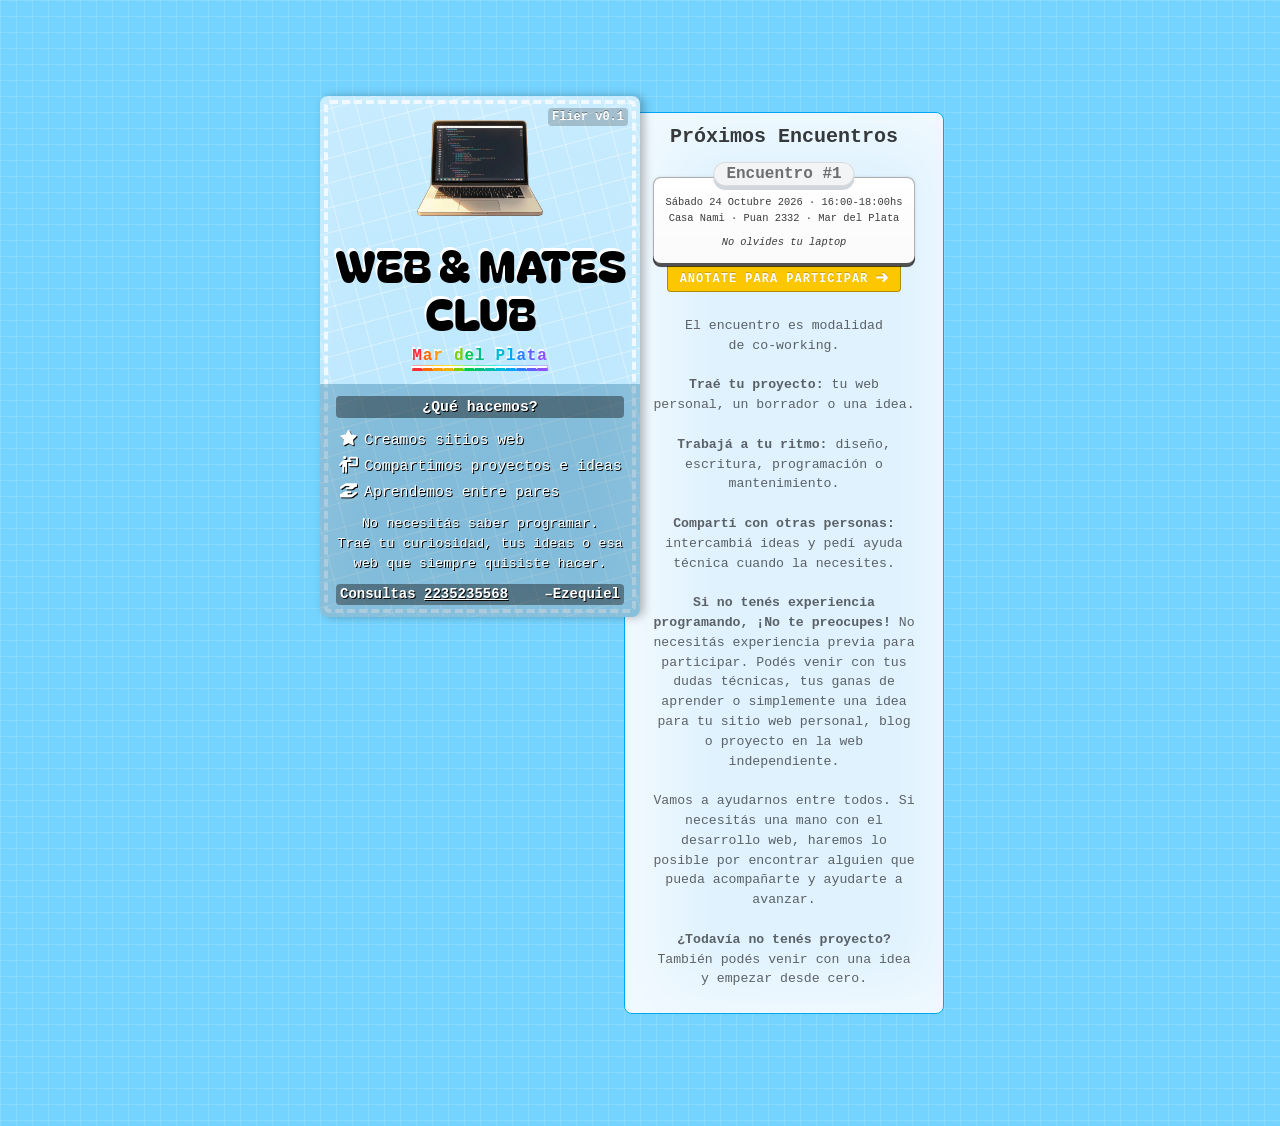
==== commit e858cf69: "Updates" ====
--- a/index.html
+++ b/index.html
@@ -60,9 +60,9 @@
                 ">Encuentro #1</div><div>S&#xe1;bado 24 Octubre 2026 &#xb7; 16:00-18:00hs</div><div>Casa Nami &#xb7; Puan 2332 &#xb7; Mar del Plata</div><div class="mt2 italic">No olvides tu laptop</div></div><div class="text-center"><a class="
                   inline-block px-3
                   font-bold text-3 text-shadow-[0_-1px_0_#0003] tracking-1px uppercase text-white
-                  b b-black/30 b-t-0 bg-sky-400 lh-6 rounded-b-1 transition-all
-                  hover:bg-sky-300 hover:transition-none
-                " href="https://calendar.app.google/pSgNveDxtZbFKsm86" target="_blank">Anotate para participar<i class="ml2 text-1.8em icon-far-calendar"></i></a></div></div><div class="relative z-10 my6 text-3.3 text-black/60 text-center">El encuentro es modalidad<br>de co-working.
+                  b b-black/30 b-t-0 bg-yellow-400 lh-6 rounded-b-1 transition-all
+                  hover:bg-yellow-300 hover:transition-none
+                " href="https://calendar.app.google/pSgNveDxtZbFKsm86" target="_blank">Anotate para participar<i class="ml2 text-1.8em icon-fa-arrow-right"></i></a></div></div><div class="relative z-10 my6 text-3.3 text-black/60 text-center">El encuentro es modalidad<br>de co-working.
 <br><br>
 <strong>Tra&#xe9; tu proyecto:</strong> tu web personal, un borrador o una idea.
 <br><br>
--- a/icons.css
+++ b/icons.css
@@ -1,7 +1,7 @@
 
 @font-face {
   font-family: "WebJamIcons";
-  src: url("data:font/otf,%4f%54%54%4f%00%0a%00%80%00%03%00%20%43%46%46%20%25%07%2c%c4%00%00%04%f8%00%00%03%ab%4f%53%2f%32%47%ce%52%56%00%00%01%10%00%00%00%60%63%6d%61%70%00%0c%e0%36%00%00%04%ac%00%00%00%2c%68%65%61%64%2f%84%ba%76%00%00%00%ac%00%00%00%36%68%68%65%61%02%5a%01%be%00%00%00%e4%00%00%00%24%68%6d%74%78%0a%c5%00%00%00%00%08%a4%00%00%00%14%6c%74%61%67%65%7e%00%04%00%00%08%b8%00%00%00%12%6d%61%78%70%00%05%50%00%00%00%01%08%00%00%00%06%6e%61%6d%65%00%a4%f7%43%00%00%01%70%00%00%03%3c%70%6f%73%74%00%03%00%00%00%00%04%d8%00%00%00%20%00%01%00%00%00%01%00%00%5b%03%9b%7d%5f%0f%3c%f5%00%03%03%e8%00%00%00%00%e6%f9%3c%0b%00%00%00%00%e6%f9%3c%0b%ff%fb%ff%a0%02%80%01%e0%00%00%00%03%00%02%00%00%00%00%00%00%00%01%00%00%02%58%ff%38%00%00%02%80%00%00%00%00%00%00%00%01%00%00%00%00%00%00%00%00%00%00%00%00%00%00%00%05%00%00%50%00%00%05%00%00%00%03%02%2d%01%f4%00%05%00%00%02%8a%02%bb%00%00%00%8c%02%8a%02%bb%00%00%01%df%00%31%01%02%00%00%00%00%00%00%00%00%00%00%00%00%00%00%00%01%10%00%00%00%00%00%00%00%00%00%00%00%58%58%58%58%00%40%e0%00%e0%03%02%58%ff%38%00%00%01%e0%00%60%00%00%00%01%00%00%00%00%01%2c%01%e0%00%00%00%00%00%00%00%00%00%33%02%6a%00%00%00%04%00%00%00%00%00%02%00%3a%00%00%00%04%00%00%00%01%00%16%00%00%00%00%00%04%00%00%00%02%00%0e%00%16%00%00%00%04%00%00%00%03%00%2c%00%60%00%00%00%04%00%00%00%04%00%26%00%24%00%00%00%04%00%00%00%05%00%16%00%4a%00%00%00%04%00%00%00%06%00%24%00%00%00%00%00%04%00%00%00%07%00%02%00%3a%00%00%00%04%00%00%00%08%00%02%00%3a%00%00%00%04%00%00%00%09%00%02%00%3a%00%00%00%04%00%00%00%0a%00%02%00%3a%00%00%00%04%00%00%00%0b%00%02%00%3a%00%00%00%04%00%00%00%0c%00%02%00%3a%00%00%00%04%00%00%00%0d%00%02%00%3a%00%00%00%04%00%00%00%0e%00%02%00%3a%00%00%00%04%00%00%00%10%00%16%00%00%00%00%00%04%00%00%00%11%00%0e%00%16%00%01%00%00%00%00%00%00%00%01%00%3b%00%01%00%00%00%00%00%01%00%0b%00%8c%00%01%00%00%00%00%00%02%00%07%00%97%00%01%00%00%00%00%00%03%00%16%00%bc%00%01%00%00%00%00%00%04%00%13%00%9e%00%01%00%00%00%00%00%05%00%0b%00%b1%00%01%00%00%00%00%00%06%00%12%00%8c%00%01%00%00%00%00%00%07%00%01%00%3b%00%01%00%00%00%00%00%08%00%01%00%3b%00%01%00%00%00%00%00%09%00%01%00%3b%00%01%00%00%00%00%00%0a%00%01%00%3b%00%01%00%00%00%00%00%0b%00%01%00%3b%00%01%00%00%00%00%00%0c%00%01%00%3b%00%01%00%00%00%00%00%0d%00%01%00%3b%00%01%00%00%00%00%00%0e%00%01%00%3b%00%01%00%00%00%00%00%10%00%0b%00%8c%00%01%00%00%00%00%00%11%00%07%00%97%00%03%00%01%04%09%00%00%00%02%00%3a%00%03%00%01%04%09%00%01%00%16%00%00%00%03%00%01%04%09%00%02%00%0e%00%16%00%03%00%01%04%09%00%03%00%2c%00%60%00%03%00%01%04%09%00%04%00%26%00%24%00%03%00%01%04%09%00%05%00%16%00%4a%00%03%00%01%04%09%00%06%00%24%00%00%00%03%00%01%04%09%00%07%00%02%00%3a%00%03%00%01%04%09%00%08%00%02%00%3a%00%03%00%01%04%09%00%09%00%02%00%3a%00%03%00%01%04%09%00%0a%00%02%00%3a%00%03%00%01%04%09%00%0b%00%02%00%3a%00%03%00%01%04%09%00%0c%00%02%00%3a%00%03%00%01%04%09%00%0d%00%02%00%3a%00%03%00%01%04%09%00%0e%00%02%00%3a%00%03%00%01%04%09%00%10%00%16%00%00%00%03%00%01%04%09%00%11%00%0e%00%16%00%57%00%65%00%62%00%4a%00%61%00%6d%00%49%00%63%00%6f%00%6e%00%73%00%52%00%65%00%67%00%75%00%6c%00%61%00%72%00%57%00%65%00%62%00%4a%00%61%00%6d%00%49%00%63%00%6f%00%6e%00%73%00%20%00%52%00%65%00%67%00%75%00%6c%00%61%00%72%00%56%00%65%00%72%00%73%00%69%00%6f%00%6e%00%20%00%30%00%2e%00%31%00%20%00%3a%00%20%00%57%00%65%00%62%00%4a%00%61%00%6d%00%49%00%63%00%6f%00%6e%00%73%00%20%00%52%00%65%00%67%00%75%00%6c%00%61%00%72%57%65%62%4a%61%6d%49%63%6f%6e%73%52%65%67%75%6c%61%72%57%65%62%4a%61%6d%49%63%6f%6e%73%20%52%65%67%75%6c%61%72%56%65%72%73%69%6f%6e%20%30%2e%31%20%3a%20%57%65%62%4a%61%6d%49%63%6f%6e%73%20%52%65%67%75%6c%61%72%00%00%00%01%00%03%00%01%00%00%00%0c%00%04%00%20%00%00%00%04%00%04%00%01%00%00%e0%03%ff%ff%00%00%e0%00%ff%ff%20%01%00%01%00%00%00%00%00%03%00%00%00%00%00%00%00%00%00%00%00%00%00%00%00%00%00%00%00%00%00%00%00%00%00%00%00%00%00%00%01%00%04%01%00%01%01%01%13%57%65%62%4a%61%6d%49%63%6f%6e%73%52%65%67%75%6c%61%72%00%01%01%01%27%f8%1b%00%f8%1c%02%f8%1d%03%f8%1e%04%8b%2b%f8%ec%f9%14%05%1d%00%00%00%bf%0f%1d%00%00%00%c8%11%8b%1d%00%00%03%ab%12%00%08%01%01%0c%1f%2a%31%38%4c%60%6c%56%65%72%73%69%6f%6e%20%30%2e%31%57%65%62%4a%61%6d%49%63%6f%6e%73%20%52%65%67%75%6c%61%72%57%65%62%4a%61%6d%49%63%6f%6e%73%52%65%67%75%6c%61%72%66%61%2d%73%74%61%72%66%61%2d%70%65%72%73%6f%6e%2d%63%68%61%6c%6b%62%6f%61%72%64%66%61%2d%68%61%6e%64%2d%68%6f%6c%64%69%6e%67%2d%68%61%6e%64%66%61%72%2d%63%61%6c%65%6e%64%61%72%00%00%00%01%8b%01%8c%01%8d%01%8e%00%05%02%00%01%00%04%00%7c%01%55%02%2e%02%d5%f8%a6%0e%f8%c7%f7%ca%f8%67%15%86%93%83%90%82%8b%08%82%8b%83%86%87%83%08%41%fb%24%05%fb%34%71%05%82%8a%84%85%88%82%08%88%82%8e%82%91%85%08%f7%06%fb%07%05%72%fb%34%05%8a%82%8e%82%93%86%08%92%86%95%8a%93%8f%08%f7%24%d4%05%f7%24%42%05%93%87%95%8c%92%90%08%93%90%8e%94%8a%94%08%72%f7%34%05%f7%06%f7%07%05%92%91%8d%94%88%94%08%88%94%84%91%82%8c%08%fb%34%a5%05%42%f7%24%05%0e%f9%14%f7%54%f8%04%15%aa%8b%a4%a4%8b%aa%08%8b%aa%72%a4%6c%8b%08%6c%8b%72%72%8b%6c%08%8b%6c%a4%72%aa%8b%08%7b%fc%44%15%8b%f7%34%05%8b%94%92%92%94%8b%08%94%8b%92%84%8b%82%08%8b%fb%34%05%8b%79%99%7d%9d%8b%08%9d%8b%99%99%8b%9d%08%8b%f7%e4%05%f7%14%8b%05%9d%8b%99%99%8b%9d%08%8b%9d%7d%99%79%8b%08%7b%8b%05%8b%bb%05%f7%54%8b%05%8b%fb%54%05%fb%54%8b%05%8b%ab%05%4b%8b%05%8b%5b%05%8b%70%a1%76%a5%8b%08%f7%74%8b%05%a6%8b%a0%a0%8b%a6%08%8b%f7%74%05%8b%a5%76%a1%70%8b%08%fb%74%8b%05%71%8b%75%75%8b%71%08%8b%4b%05%fb%0f%8b%05%5e%8b%60%75%70%67%08%47%30%05%81%7d%8e%77%99%80%08%99%81%9f%8e%96%99%08%b9%c9%05%8b%fb%a7%05%8b%79%99%7d%9d%8b%08%9d%8b%99%99%8b%9d%08%0e%f8%d4%f8%67%f7%99%15%b5%b6%05%ae%8b%05%9d%8b%99%99%8b%9d%08%8b%cb%05%8b%9d%7d%99%79%8b%08%fb%d4%8b%05%6e%8b%6e%82%74%79%08%fb%13%2e%05%79%7e%88%72%98%79%08%98%79%a4%88%9d%98%08%f7%0b%e3%05%f7%05%8b%05%98%8b%96%80%8b%7e%08%8b%7e%80%80%7e%8b%08%43%8b%05%79%8b%7d%7d%8b%79%08%8b%79%99%7d%9d%8b%08%f7%2c%8b%05%ad%8b%ac%98%a3%a3%08%fb%fa%fb%1f%15%61%61%05%68%8b%05%79%8b%7d%7d%8b%79%08%8b%4b%05%8b%79%99%7d%9d%8b%08%f7%d5%8b%05%a8%8b%a7%94%a2%9c%08%f7%13%e9%05%9d%98%8e%a4%7e%9d%08%7e%9c%72%8f%79%7e%08%fb%0b%33%05%fb%05%8b%05%7e%8b%80%96%8b%98%08%8b%98%96%96%98%8b%08%d3%8b%05%9d%8b%99%99%8b%9d%08%8b%9d%7d%99%79%8b%08%fb%2c%8b%05%69%8b%6a%7d%73%73%08%0e%f8%54%f7%0c%f8%54%15%98%8b%96%80%8b%7e%08%8b%63%05%f7%34%8b%05%8b%b3%05%8b%98%96%96%98%8b%08%98%8b%96%80%8b%7e%08%8b%63%05%ab%8b%05%ae%8b%a8%6e%8b%68%08%8b%fb%b4%05%8b%68%6e%6e%68%8b%08%fb%d4%8b%05%68%8b%6e%a8%8b%ae%08%8b%f7%b4%05%8b%ae%a8%a8%ae%8b%08%ab%8b%05%8b%b3%05%8b%98%96%96%98%8b%08%8b%fb%04%15%53%8b%05%82%8b%84%84%8b%82%08%8b%5b%05%f7%f4%8b%05%8b%bb%05%8b%94%84%92%82%8b%08%fb%9c%8b%05%43%fb%04%15%8b%fb%54%05%8b%82%92%84%94%8b%08%f7%d4%8b%05%94%8b%92%92%8b%94%08%8b%f7%54%05%fb%f4%8b%05%0e%00%02%12%00%00%02%33%00%00%02%80%00%00%02%40%00%00%01%c0%00%00%00%00%00%01%00%00%00%00%00%00%00%01%00%10%00%02%65%6e%00%00") format("opentype");
+  src: url("data:font/otf,%4f%54%54%4f%00%0a%00%80%00%03%00%20%43%46%46%20%b6%37%7d%a1%00%00%04%f8%00%00%03%57%4f%53%2f%32%47%ce%52%66%00%00%01%10%00%00%00%60%63%6d%61%70%00%0c%e0%36%00%00%04%ac%00%00%00%2c%68%65%61%64%2f%87%70%04%00%00%00%ac%00%00%00%36%68%68%65%61%02%5a%01%be%00%00%00%e4%00%00%00%24%68%6d%74%78%0b%05%00%00%00%00%08%50%00%00%00%14%6c%74%61%67%65%7e%00%04%00%00%08%64%00%00%00%12%6d%61%78%70%00%05%50%00%00%00%01%08%00%00%00%06%6e%61%6d%65%00%a4%f7%43%00%00%01%70%00%00%03%3c%70%6f%73%74%00%03%00%00%00%00%04%d8%00%00%00%20%00%01%00%00%00%01%00%00%38%1d%8f%83%5f%0f%3c%f5%00%03%03%e8%00%00%00%00%e6%fa%96%d2%00%00%00%00%e6%fa%96%d2%ff%fb%ff%a0%02%80%01%e0%00%00%00%03%00%02%00%00%00%00%00%00%00%01%00%00%02%58%ff%38%00%00%02%80%00%00%00%00%00%00%00%01%00%00%00%00%00%00%00%00%00%00%00%00%00%00%00%05%00%00%50%00%00%05%00%00%00%03%02%3d%01%f4%00%05%00%00%02%8a%02%bb%00%00%00%8c%02%8a%02%bb%00%00%01%df%00%31%01%02%00%00%00%00%00%00%00%00%00%00%00%00%00%00%00%01%10%00%00%00%00%00%00%00%00%00%00%00%58%58%58%58%00%40%e0%00%e0%03%02%58%ff%38%00%00%01%e0%00%60%00%00%00%01%00%00%00%00%01%2c%01%e0%00%00%00%00%00%00%00%00%00%33%02%6a%00%00%00%04%00%00%00%00%00%02%00%3a%00%00%00%04%00%00%00%01%00%16%00%00%00%00%00%04%00%00%00%02%00%0e%00%16%00%00%00%04%00%00%00%03%00%2c%00%60%00%00%00%04%00%00%00%04%00%26%00%24%00%00%00%04%00%00%00%05%00%16%00%4a%00%00%00%04%00%00%00%06%00%24%00%00%00%00%00%04%00%00%00%07%00%02%00%3a%00%00%00%04%00%00%00%08%00%02%00%3a%00%00%00%04%00%00%00%09%00%02%00%3a%00%00%00%04%00%00%00%0a%00%02%00%3a%00%00%00%04%00%00%00%0b%00%02%00%3a%00%00%00%04%00%00%00%0c%00%02%00%3a%00%00%00%04%00%00%00%0d%00%02%00%3a%00%00%00%04%00%00%00%0e%00%02%00%3a%00%00%00%04%00%00%00%10%00%16%00%00%00%00%00%04%00%00%00%11%00%0e%00%16%00%01%00%00%00%00%00%00%00%01%00%3b%00%01%00%00%00%00%00%01%00%0b%00%8c%00%01%00%00%00%00%00%02%00%07%00%97%00%01%00%00%00%00%00%03%00%16%00%bc%00%01%00%00%00%00%00%04%00%13%00%9e%00%01%00%00%00%00%00%05%00%0b%00%b1%00%01%00%00%00%00%00%06%00%12%00%8c%00%01%00%00%00%00%00%07%00%01%00%3b%00%01%00%00%00%00%00%08%00%01%00%3b%00%01%00%00%00%00%00%09%00%01%00%3b%00%01%00%00%00%00%00%0a%00%01%00%3b%00%01%00%00%00%00%00%0b%00%01%00%3b%00%01%00%00%00%00%00%0c%00%01%00%3b%00%01%00%00%00%00%00%0d%00%01%00%3b%00%01%00%00%00%00%00%0e%00%01%00%3b%00%01%00%00%00%00%00%10%00%0b%00%8c%00%01%00%00%00%00%00%11%00%07%00%97%00%03%00%01%04%09%00%00%00%02%00%3a%00%03%00%01%04%09%00%01%00%16%00%00%00%03%00%01%04%09%00%02%00%0e%00%16%00%03%00%01%04%09%00%03%00%2c%00%60%00%03%00%01%04%09%00%04%00%26%00%24%00%03%00%01%04%09%00%05%00%16%00%4a%00%03%00%01%04%09%00%06%00%24%00%00%00%03%00%01%04%09%00%07%00%02%00%3a%00%03%00%01%04%09%00%08%00%02%00%3a%00%03%00%01%04%09%00%09%00%02%00%3a%00%03%00%01%04%09%00%0a%00%02%00%3a%00%03%00%01%04%09%00%0b%00%02%00%3a%00%03%00%01%04%09%00%0c%00%02%00%3a%00%03%00%01%04%09%00%0d%00%02%00%3a%00%03%00%01%04%09%00%0e%00%02%00%3a%00%03%00%01%04%09%00%10%00%16%00%00%00%03%00%01%04%09%00%11%00%0e%00%16%00%57%00%65%00%62%00%4a%00%61%00%6d%00%49%00%63%00%6f%00%6e%00%73%00%52%00%65%00%67%00%75%00%6c%00%61%00%72%00%57%00%65%00%62%00%4a%00%61%00%6d%00%49%00%63%00%6f%00%6e%00%73%00%20%00%52%00%65%00%67%00%75%00%6c%00%61%00%72%00%56%00%65%00%72%00%73%00%69%00%6f%00%6e%00%20%00%30%00%2e%00%31%00%20%00%3a%00%20%00%57%00%65%00%62%00%4a%00%61%00%6d%00%49%00%63%00%6f%00%6e%00%73%00%20%00%52%00%65%00%67%00%75%00%6c%00%61%00%72%57%65%62%4a%61%6d%49%63%6f%6e%73%52%65%67%75%6c%61%72%57%65%62%4a%61%6d%49%63%6f%6e%73%20%52%65%67%75%6c%61%72%56%65%72%73%69%6f%6e%20%30%2e%31%20%3a%20%57%65%62%4a%61%6d%49%63%6f%6e%73%20%52%65%67%75%6c%61%72%00%00%00%01%00%03%00%01%00%00%00%0c%00%04%00%20%00%00%00%04%00%04%00%01%00%00%e0%03%ff%ff%00%00%e0%00%ff%ff%20%01%00%01%00%00%00%00%00%03%00%00%00%00%00%00%00%00%00%00%00%00%00%00%00%00%00%00%00%00%00%00%00%00%00%00%00%00%00%00%01%00%04%01%00%01%01%01%13%57%65%62%4a%61%6d%49%63%6f%6e%73%52%65%67%75%6c%61%72%00%01%01%01%27%f8%1b%00%f8%1c%02%f8%1d%03%f8%1e%04%8b%2b%f8%ec%f9%14%05%1d%00%00%00%c1%0f%1d%00%00%00%ca%11%8b%1d%00%00%03%57%12%00%08%01%01%0c%1f%2a%31%38%4c%60%6e%56%65%72%73%69%6f%6e%20%30%2e%31%57%65%62%4a%61%6d%49%63%6f%6e%73%20%52%65%67%75%6c%61%72%57%65%62%4a%61%6d%49%63%6f%6e%73%52%65%67%75%6c%61%72%66%61%2d%73%74%61%72%66%61%2d%70%65%72%73%6f%6e%2d%63%68%61%6c%6b%62%6f%61%72%64%66%61%2d%68%61%6e%64%2d%68%6f%6c%64%69%6e%67%2d%68%61%6e%64%66%61%2d%61%72%72%6f%77%2d%72%69%67%68%74%00%00%00%01%8b%01%8c%01%8d%01%8e%00%05%02%00%01%00%04%00%7c%01%55%02%2e%02%7f%f8%a6%0e%f8%c7%f7%ca%f8%67%15%86%93%83%90%82%8b%08%82%8b%83%86%87%83%08%41%fb%24%05%fb%34%71%05%82%8a%84%85%88%82%08%88%82%8e%82%91%85%08%f7%06%fb%07%05%72%fb%34%05%8a%82%8e%82%93%86%08%92%86%95%8a%93%8f%08%f7%24%d4%05%f7%24%42%05%93%87%95%8c%92%90%08%93%90%8e%94%8a%94%08%72%f7%34%05%f7%06%f7%07%05%92%91%8d%94%88%94%08%88%94%84%91%82%8c%08%fb%34%a5%05%42%f7%24%05%0e%f9%14%f7%54%f8%04%15%aa%8b%a4%a4%8b%aa%08%8b%aa%72%a4%6c%8b%08%6c%8b%72%72%8b%6c%08%8b%6c%a4%72%aa%8b%08%7b%fc%44%15%8b%f7%34%05%8b%94%92%92%94%8b%08%94%8b%92%84%8b%82%08%8b%fb%34%05%8b%79%99%7d%9d%8b%08%9d%8b%99%99%8b%9d%08%8b%f7%e4%05%f7%14%8b%05%9d%8b%99%99%8b%9d%08%8b%9d%7d%99%79%8b%08%7b%8b%05%8b%bb%05%f7%54%8b%05%8b%fb%54%05%fb%54%8b%05%8b%ab%05%4b%8b%05%8b%5b%05%8b%70%a1%76%a5%8b%08%f7%74%8b%05%a6%8b%a0%a0%8b%a6%08%8b%f7%74%05%8b%a5%76%a1%70%8b%08%fb%74%8b%05%71%8b%75%75%8b%71%08%8b%4b%05%fb%0f%8b%05%5e%8b%60%75%70%67%08%47%30%05%81%7d%8e%77%99%80%08%99%81%9f%8e%96%99%08%b9%c9%05%8b%fb%a7%05%8b%79%99%7d%9d%8b%08%9d%8b%99%99%8b%9d%08%0e%f8%d4%f8%67%f7%99%15%b5%b6%05%ae%8b%05%9d%8b%99%99%8b%9d%08%8b%cb%05%8b%9d%7d%99%79%8b%08%fb%d4%8b%05%6e%8b%6e%82%74%79%08%fb%13%2e%05%79%7e%88%72%98%79%08%98%79%a4%88%9d%98%08%f7%0b%e3%05%f7%05%8b%05%98%8b%96%80%8b%7e%08%8b%7e%80%80%7e%8b%08%43%8b%05%79%8b%7d%7d%8b%79%08%8b%79%99%7d%9d%8b%08%f7%2c%8b%05%ad%8b%ac%98%a3%a3%08%fb%fa%fb%1f%15%61%61%05%68%8b%05%79%8b%7d%7d%8b%79%08%8b%4b%05%8b%79%99%7d%9d%8b%08%f7%d5%8b%05%a8%8b%a7%94%a2%9c%08%f7%13%e9%05%9d%98%8e%a4%7e%9d%08%7e%9c%72%8f%79%7e%08%fb%0b%33%05%fb%05%8b%05%7e%8b%80%96%8b%98%08%8b%98%96%96%98%8b%08%d3%8b%05%9d%8b%99%99%8b%9d%08%8b%9d%7d%99%79%8b%08%fb%2c%8b%05%69%8b%6a%7d%73%73%08%0e%f8%94%f8%8b%f7%3d%15%97%98%8b%9f%7f%98%08%fb%34%f7%34%05%7e%97%77%8b%7e%7f%08%7f%7e%8b%77%97%7e%08%f5%22%05%fc%07%8b%05%79%8b%7d%7d%8b%79%08%8b%79%99%7d%9d%8b%08%f8%07%8b%05%21%22%05%7f%7e%8b%77%97%7e%08%98%7f%9f%8b%98%97%08%f7%34%f7%34%05%0e%00%02%12%00%00%02%33%00%00%02%80%00%00%02%40%00%00%02%00%00%00%00%00%00%01%00%00%00%00%00%00%00%01%00%10%00%02%65%6e%00%00") format("opentype");
   font-weight: normal;
   font-style: normal;
   font-display: block;
@@ -35,11 +35,11 @@
   content: "\E002";
 }
 
-.icon-far-calendar {
+.icon-fa-arrow-right {
   font-family: "WebJamIcons";
   font-style: normal;
 }
 
-.icon-far-calendar::before {
+.icon-fa-arrow-right::before {
   content: "\E003";
 }
--- a/style.css
+++ b/style.css
@@ -31,7 +31,7 @@
 @property --un-gradient-via-position{syntax:"<length-percentage>";inherits:false;initial-value:50%;}
 @property --un-gradient-via-stops{syntax:"*";inherits:false;}
 /* layer: theme */
-:root, :host { --spacing: 0.25rem; --fontWeight-bold: 700; --font-mono: ui-monospace,SFMono-Regular,Menlo,Monaco,Consolas,"Liberation Mono","Courier New",monospace; --colors-black: #000; --tracking-wider: 0.05em; --colors-sky-800: oklch(44.3% 0.11 240.79); --colors-sky-300: oklch(82.8% 0.111 230.318); --colors-sky-200: oklch(90.1% 0.058 230.902); --colors-white: #fff; --colors-sky-50: oklch(97.7% 0.013 236.62); --colors-red-300: oklch(80.8% 0.114 19.571); --colors-red-500: oklch(63.7% 0.237 25.331); --colors-orange-300: oklch(83.7% 0.128 66.29); --colors-orange-500: oklch(70.5% 0.213 47.604); --colors-amber-300: oklch(87.9% 0.169 91.605); --colors-amber-500: oklch(76.9% 0.188 70.08); --colors-yellow-300: oklch(90.5% 0.182 98.111); --colors-yellow-500: oklch(79.5% 0.184 86.047); --colors-lime-300: oklch(89.7% 0.196 126.665); --colors-lime-500: oklch(76.8% 0.233 130.85); --colors-green-300: oklch(87.1% 0.15 154.449); --colors-green-500: oklch(72.3% 0.219 149.579); --colors-emerald-300: oklch(84.5% 0.143 164.978); --colors-emerald-500: oklch(69.6% 0.17 162.48); --colors-teal-300: oklch(85.5% 0.138 181.071); --colors-teal-500: oklch(70.4% 0.14 182.503); --colors-cyan-300: oklch(86.5% 0.127 207.078); --colors-cyan-500: oklch(71.5% 0.143 215.221); --colors-sky-500: oklch(68.5% 0.169 237.323); --colors-blue-300: oklch(80.9% 0.105 251.813); --colors-blue-500: oklch(62.3% 0.214 259.815); --colors-indigo-300: oklch(78.5% 0.115 274.713); --colors-indigo-500: oklch(58.5% 0.233 277.117); --colors-violet-300: oklch(81.1% 0.111 293.571); --colors-violet-500: oklch(60.6% 0.25 292.717); --colors-sky-100: oklch(95.1% 0.026 236.824); --colors-sky-700: oklch(50% 0.134 242.749); --font-sans: ui-sans-serif,system-ui,-apple-system,BlinkMacSystemFont,"Segoe UI",Roboto,"Helvetica Neue",Arial,"Noto Sans",sans-serif,"Apple Color Emoji","Segoe UI Emoji","Segoe UI Symbol","Noto Color Emoji"; --default-font-family: var(--font-sans); --default-monoFont-family: var(--font-mono); --default-transition-timingFunction: cubic-bezier(0.4, 0, 0.2, 1); --default-transition-duration: 150ms; --colors-yellow-50: oklch(98.7% 0.026 102.212); --colors-yellow-DEFAULT: oklch(85.2% 0.199 91.936); --colors-sky-400: oklch(74.6% 0.16 232.661); --colors-gray-200: oklch(92.8% 0.006 264.531); --colors-gray-100: oklch(96.7% 0.003 264.542); --colors-gray-500: oklch(55.1% 0.027 264.364); --colors-gray-400: oklch(70.7% 0.022 261.325); --colors-gray-300: oklch(87.2% 0.01 258.338); }
+:root, :host { --spacing: 0.25rem; --fontWeight-bold: 700; --font-mono: ui-monospace,SFMono-Regular,Menlo,Monaco,Consolas,"Liberation Mono","Courier New",monospace; --colors-black: #000; --tracking-wider: 0.05em; --colors-sky-800: oklch(44.3% 0.11 240.79); --colors-gray-300: oklch(87.2% 0.01 258.338); --default-transition-timingFunction: cubic-bezier(0.4, 0, 0.2, 1); --default-transition-duration: 150ms; --colors-sky-300: oklch(82.8% 0.111 230.318); --colors-sky-200: oklch(90.1% 0.058 230.902); --colors-white: #fff; --colors-sky-50: oklch(97.7% 0.013 236.62); --colors-red-300: oklch(80.8% 0.114 19.571); --colors-red-500: oklch(63.7% 0.237 25.331); --colors-orange-300: oklch(83.7% 0.128 66.29); --colors-orange-500: oklch(70.5% 0.213 47.604); --colors-amber-300: oklch(87.9% 0.169 91.605); --colors-amber-500: oklch(76.9% 0.188 70.08); --colors-yellow-300: oklch(90.5% 0.182 98.111); --colors-yellow-500: oklch(79.5% 0.184 86.047); --colors-lime-300: oklch(89.7% 0.196 126.665); --colors-lime-500: oklch(76.8% 0.233 130.85); --colors-green-300: oklch(87.1% 0.15 154.449); --colors-green-500: oklch(72.3% 0.219 149.579); --colors-emerald-300: oklch(84.5% 0.143 164.978); --colors-emerald-500: oklch(69.6% 0.17 162.48); --colors-teal-300: oklch(85.5% 0.138 181.071); --colors-teal-500: oklch(70.4% 0.14 182.503); --colors-cyan-300: oklch(86.5% 0.127 207.078); --colors-cyan-500: oklch(71.5% 0.143 215.221); --colors-sky-500: oklch(68.5% 0.169 237.323); --colors-blue-300: oklch(80.9% 0.105 251.813); --colors-blue-500: oklch(62.3% 0.214 259.815); --colors-indigo-300: oklch(78.5% 0.115 274.713); --colors-indigo-500: oklch(58.5% 0.233 277.117); --colors-violet-300: oklch(81.1% 0.111 293.571); --colors-violet-500: oklch(60.6% 0.25 292.717); --colors-sky-100: oklch(95.1% 0.026 236.824); --colors-gray-100: oklch(96.7% 0.003 264.542); --colors-sky-400: oklch(74.6% 0.16 232.661); --font-sans: ui-sans-serif,system-ui,-apple-system,BlinkMacSystemFont,"Segoe UI",Roboto,"Helvetica Neue",Arial,"Noto Sans",sans-serif,"Apple Color Emoji","Segoe UI Emoji","Segoe UI Symbol","Noto Color Emoji"; --default-font-family: var(--font-sans); --default-monoFont-family: var(--font-mono); --colors-yellow-400: oklch(85.2% 0.199 91.936); }
 /* layer: base */
  *, ::after, ::before, ::backdrop, ::file-selector-button { box-sizing: border-box;  margin: 0;  padding: 0;  border: 0 solid;  }  html, :host { line-height: 1.5;  -webkit-text-size-adjust: 100%;  tab-size: 4;  font-family: var( --default-font-family, -apple-system, BlinkMacSystemFont, 'Segoe UI', Roboto, 'Helvetica Neue', 'Noto Sans', Arial, sans-serif, 'Apple Color Emoji', 'Segoe UI Emoji', 'Segoe UI Symbol', 'Noto Color Emoji' );  font-feature-settings: var(--default-font-featureSettings, normal);  font-variation-settings: var(--default-font-variationSettings, normal);  -webkit-tap-highlight-color: transparent;  }  hr { height: 0;  color: inherit;  border-top-width: 1px;  }  abbr:where([title]) { -webkit-text-decoration: underline dotted; text-decoration: underline dotted; }  h1, h2, h3, h4, h5, h6 { font-size: inherit; font-weight: inherit; }  a { color: inherit; -webkit-text-decoration: inherit; text-decoration: inherit; }  b, strong { font-weight: bolder; }  code, kbd, samp, pre { font-family: var( --default-monoFont-family, ui-monospace, SFMono-Regular, Menlo, Monaco, Consolas, 'Liberation Mono', 'Courier New', monospace );  font-feature-settings: var(--default-monoFont-featureSettings, normal);  font-variation-settings: var(--default-monoFont-variationSettings, normal);  font-size: 1em;  }  small { font-size: 80%; }  sub, sup { font-size: 75%; line-height: 0; position: relative; vertical-align: baseline; } sub { bottom: -0.25em; } sup { top: -0.5em; }  table { text-indent: 0;  border-color: inherit;  border-collapse: collapse;  }  :-moz-focusring:where(:not(iframe)) { outline: auto; }  progress { vertical-align: baseline; }  summary { display: list-item; }  ol, ul, menu { list-style: none; }  img, svg, video, canvas, audio, iframe, embed, object { display: block;  vertical-align: middle;  }  img, video { max-width: 100%; height: auto; }  button, input, select, optgroup, textarea, ::file-selector-button { font: inherit;  font-feature-settings: inherit;  font-variation-settings: inherit;  letter-spacing: inherit;  color: inherit;  border-radius: 0;  background-color: transparent;  opacity: 1;  }  :where(select:is([multiple], [size])) optgroup { font-weight: bolder; }  :where(select:is([multiple], [size])) optgroup option { padding-inline-start: 20px; }  ::file-selector-button { margin-inline-end: 4px; }  ::placeholder { opacity: 1; }  @supports (not (-webkit-appearance: -apple-pay-button))  or (contain-intrinsic-size: 1px)  { ::placeholder { color: color-mix(in oklab, currentcolor 50%, transparent); } }  textarea { resize: vertical; }  ::-webkit-search-decoration { -webkit-appearance: none; }  ::-webkit-date-and-time-value { min-height: 1lh;  text-align: inherit;  }  ::-webkit-datetime-edit { display: inline-flex; }  ::-webkit-datetime-edit-fields-wrapper { padding: 0; } ::-webkit-datetime-edit, ::-webkit-datetime-edit-year-field, ::-webkit-datetime-edit-month-field, ::-webkit-datetime-edit-day-field, ::-webkit-datetime-edit-hour-field, ::-webkit-datetime-edit-minute-field, ::-webkit-datetime-edit-second-field, ::-webkit-datetime-edit-millisecond-field, ::-webkit-datetime-edit-meridiem-field { padding-block: 0; }  ::-webkit-calendar-picker-indicator { line-height: 1; }  :-moz-ui-invalid { box-shadow: none; }  button, input:where([type='button'], [type='reset'], [type='submit']), ::file-selector-button { appearance: button; }  ::-webkit-inner-spin-button, ::-webkit-outer-spin-button { height: auto; }  [hidden]:where(:not([hidden~='until-found'])) { display: none !important; }
 /* layer: shortcuts */
@@ -150,10 +150,10 @@
 .bg-sky-100{background-color:color-mix(in srgb, var(--colors-sky-100) var(--un-bg-opacity), transparent);}
 .bg-sky-200{background-color:color-mix(in srgb, var(--colors-sky-200) var(--un-bg-opacity), transparent);}
 .bg-sky-300{background-color:color-mix(in srgb, var(--colors-sky-300) var(--un-bg-opacity), transparent);}
-.bg-sky-400{background-color:color-mix(in srgb, var(--colors-sky-400) var(--un-bg-opacity), transparent);}
 .bg-sky-800\/30{background-color:color-mix(in srgb, var(--colors-sky-800) 30%, transparent);}
 .bg-white{background-color:color-mix(in srgb, var(--colors-white) var(--un-bg-opacity), transparent);}
-.hover\:bg-sky-300:hover{background-color:color-mix(in srgb, var(--colors-sky-300) var(--un-bg-opacity), transparent);}
+.bg-yellow-400{background-color:color-mix(in srgb, var(--colors-yellow-400) var(--un-bg-opacity), transparent);}
+.hover\:bg-yellow-300:hover{background-color:color-mix(in srgb, var(--colors-yellow-300) var(--un-bg-opacity), transparent);}
 .underline{text-decoration-line:underline;}
 .underline-3{text-decoration-thickness:3px;}
 .underline-offset-8{text-underline-offset:8px;}
@@ -257,10 +257,10 @@
 .bg-sky-100{background-color:color-mix(in oklab, var(--colors-sky-100) var(--un-bg-opacity), transparent);}
 .bg-sky-200{background-color:color-mix(in oklab, var(--colors-sky-200) var(--un-bg-opacity), transparent);}
 .bg-sky-300{background-color:color-mix(in oklab, var(--colors-sky-300) var(--un-bg-opacity), transparent);}
-.bg-sky-400{background-color:color-mix(in oklab, var(--colors-sky-400) var(--un-bg-opacity), transparent);}
 .bg-sky-800\/30{background-color:color-mix(in oklab, var(--colors-sky-800) 30%, transparent);}
 .bg-white{background-color:color-mix(in oklab, var(--colors-white) var(--un-bg-opacity), transparent);}
-.hover\:bg-sky-300:hover{background-color:color-mix(in oklab, var(--colors-sky-300) var(--un-bg-opacity), transparent);}
+.bg-yellow-400{background-color:color-mix(in oklab, var(--colors-yellow-400) var(--un-bg-opacity), transparent);}
+.hover\:bg-yellow-300:hover{background-color:color-mix(in oklab, var(--colors-yellow-300) var(--un-bg-opacity), transparent);}
 .shadow-gray-300{--un-shadow-color:color-mix(in oklab, var(--colors-gray-300) var(--un-shadow-opacity), transparent);}
 }
 @media (min-width: 48rem){
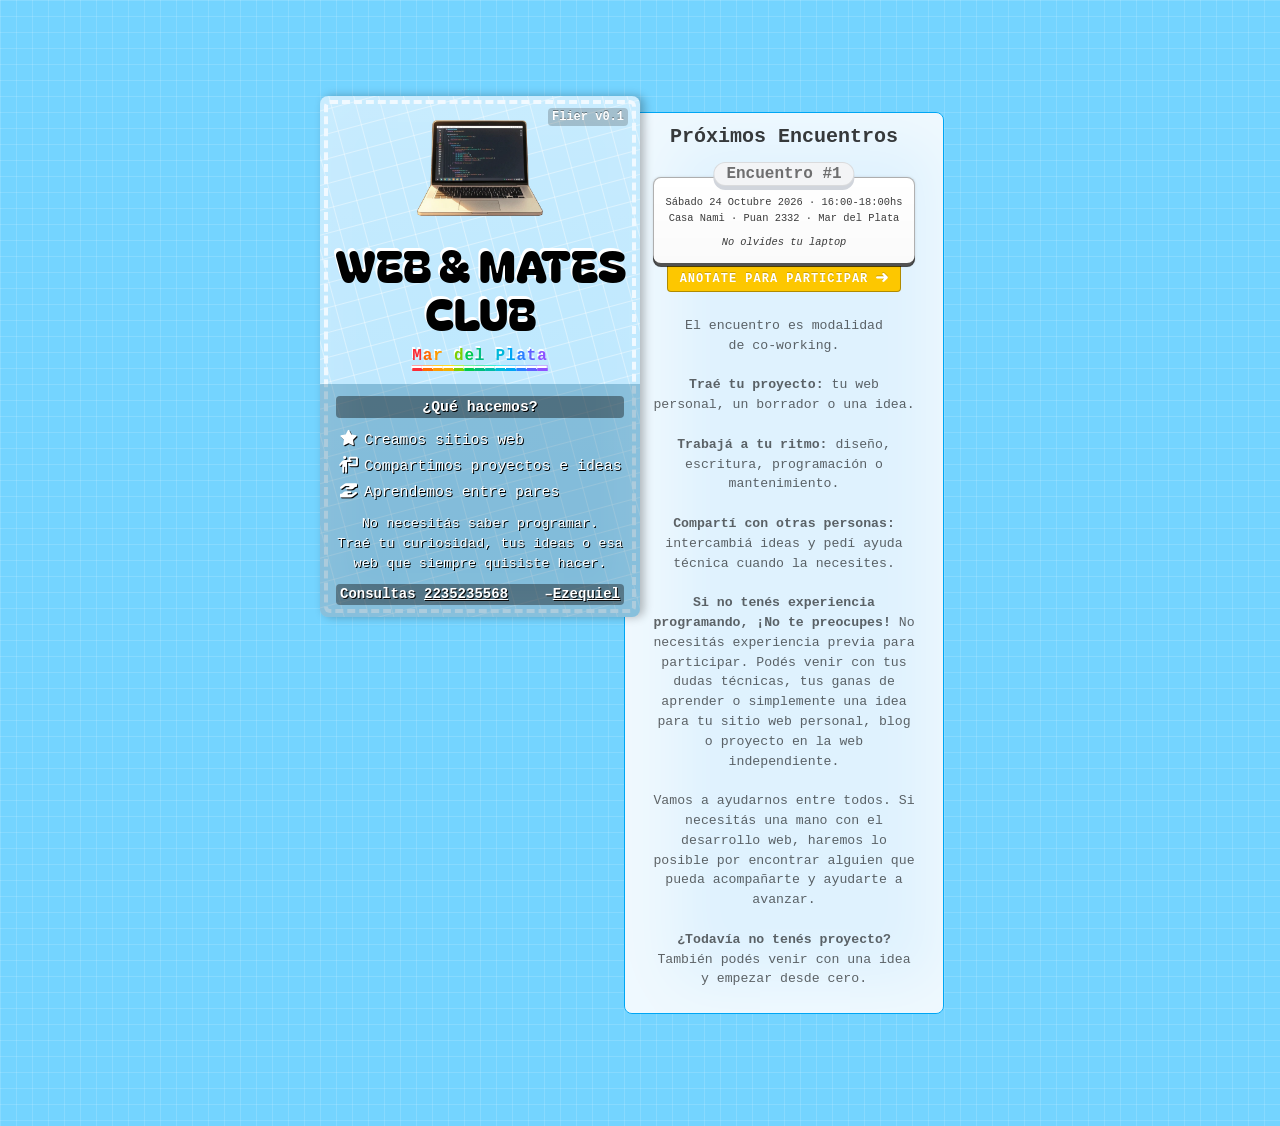
==== commit fa0cb8ef: "Updates" ====
--- a/index.html
+++ b/index.html
@@ -39,7 +39,7 @@
         flex flex-col grow relative relative z-30 pb3 pt3 px4
         font-mono text-3.7 text-center text-shadow-[1px_1px_0_#000] text-white
         bg-sky-800/30
-      " id="overshadow"><div class="mb2 font-bold bg-black/40 rounded-1">&#xbf;Qu&#xe9; hacemos?</div><div class="text-left"><div class="lh-6"><i class="inline-block mr1 text-2em text-center icon-fa-star w6"></i><span>Creamos sitios web</span></div><div class="lh-6"><i class="inline-block mr1 text-2em text-center icon-fa-person-chalkboard w6"></i><span>Compartimos proyectos e ideas</span></div><div class="lh-6"><i class="inline-block mr1 text-2em text-center icon-fa-hand-holding-hand w6"></i><span>Aprendemos entre pares</span></div></div><div class="flex-cc flex-col grow text-3.4"><div>No necesit&#xe1;s saber programar.</div><div>Tra&#xe9; tu curiosidad, tus ideas o esa web que siempre quisiste hacer.</div></div><div class="flex relative px-1 font-bold text-3.5 bg-black/40 rounded-1"><div class="grow text-left">Consultas <a href="https://wa.me/5492235235568" target="_blank" class="underline">2235235568</a></div><div class="text-right">&#x2013;Ezequiel</div></div></div><div class="absolute inset-0 z-30 pointer-events-none shadow-[inset_0_0_40px_20px_#fff1]" id="inner-shadow"></div></div><div class="relative px4 w-320px md:px0 md:py4" id="super"><div class="
+      " id="overshadow"><div class="mb2 font-bold bg-black/40 rounded-1">&#xbf;Qu&#xe9; hacemos?</div><div class="text-left"><div class="lh-6"><i class="inline-block mr1 text-2em text-center icon-fa-star w6"></i><span>Creamos sitios web</span></div><div class="lh-6"><i class="inline-block mr1 text-2em text-center icon-fa-person-chalkboard w6"></i><span>Compartimos proyectos e ideas</span></div><div class="lh-6"><i class="inline-block mr1 text-2em text-center icon-fa-hand-holding-hand w6"></i><span>Aprendemos entre pares</span></div></div><div class="flex-cc flex-col grow text-3.4"><div>No necesit&#xe1;s saber programar.</div><div>Tra&#xe9; tu curiosidad, tus ideas o esa web que siempre quisiste hacer.</div></div><div class="flex relative px-1 font-bold text-3.5 bg-black/40 rounded-1"><div class="grow text-left">Consultas <a href="https://wa.me/5492235235568" target="_blank" class="underline hover:text-blue-300">2235235568</a></div>&#x2013;<a class="text-right underline hover:text-blue-300" href="https://ezequielschwartzman.org">Ezequiel</a></div></div><div class="absolute inset-0 z-30 pointer-events-none shadow-[inset_0_0_40px_20px_#fff1]" id="inner-shadow"></div></div><div class="relative px4 w-320px md:px0 md:py4" id="super"><div class="
           relative pt-4 px0 w-full font-mono
           -top-4 b b-sky-500 bg-sky-100 overflow-hidden rounded-2
           md:px-4 md:-left-4 md:pt-0 md:top-0
--- a/icons.css
+++ b/icons.css
@@ -1,7 +1,7 @@
 
 @font-face {
   font-family: "WebJamIcons";
-  src: url("data:font/otf,%4f%54%54%4f%00%0a%00%80%00%03%00%20%43%46%46%20%b6%37%7d%a1%00%00%04%f8%00%00%03%57%4f%53%2f%32%47%ce%52%66%00%00%01%10%00%00%00%60%63%6d%61%70%00%0c%e0%36%00%00%04%ac%00%00%00%2c%68%65%61%64%2f%87%70%04%00%00%00%ac%00%00%00%36%68%68%65%61%02%5a%01%be%00%00%00%e4%00%00%00%24%68%6d%74%78%0b%05%00%00%00%00%08%50%00%00%00%14%6c%74%61%67%65%7e%00%04%00%00%08%64%00%00%00%12%6d%61%78%70%00%05%50%00%00%00%01%08%00%00%00%06%6e%61%6d%65%00%a4%f7%43%00%00%01%70%00%00%03%3c%70%6f%73%74%00%03%00%00%00%00%04%d8%00%00%00%20%00%01%00%00%00%01%00%00%38%1d%8f%83%5f%0f%3c%f5%00%03%03%e8%00%00%00%00%e6%fa%96%d2%00%00%00%00%e6%fa%96%d2%ff%fb%ff%a0%02%80%01%e0%00%00%00%03%00%02%00%00%00%00%00%00%00%01%00%00%02%58%ff%38%00%00%02%80%00%00%00%00%00%00%00%01%00%00%00%00%00%00%00%00%00%00%00%00%00%00%00%05%00%00%50%00%00%05%00%00%00%03%02%3d%01%f4%00%05%00%00%02%8a%02%bb%00%00%00%8c%02%8a%02%bb%00%00%01%df%00%31%01%02%00%00%00%00%00%00%00%00%00%00%00%00%00%00%00%01%10%00%00%00%00%00%00%00%00%00%00%00%58%58%58%58%00%40%e0%00%e0%03%02%58%ff%38%00%00%01%e0%00%60%00%00%00%01%00%00%00%00%01%2c%01%e0%00%00%00%00%00%00%00%00%00%33%02%6a%00%00%00%04%00%00%00%00%00%02%00%3a%00%00%00%04%00%00%00%01%00%16%00%00%00%00%00%04%00%00%00%02%00%0e%00%16%00%00%00%04%00%00%00%03%00%2c%00%60%00%00%00%04%00%00%00%04%00%26%00%24%00%00%00%04%00%00%00%05%00%16%00%4a%00%00%00%04%00%00%00%06%00%24%00%00%00%00%00%04%00%00%00%07%00%02%00%3a%00%00%00%04%00%00%00%08%00%02%00%3a%00%00%00%04%00%00%00%09%00%02%00%3a%00%00%00%04%00%00%00%0a%00%02%00%3a%00%00%00%04%00%00%00%0b%00%02%00%3a%00%00%00%04%00%00%00%0c%00%02%00%3a%00%00%00%04%00%00%00%0d%00%02%00%3a%00%00%00%04%00%00%00%0e%00%02%00%3a%00%00%00%04%00%00%00%10%00%16%00%00%00%00%00%04%00%00%00%11%00%0e%00%16%00%01%00%00%00%00%00%00%00%01%00%3b%00%01%00%00%00%00%00%01%00%0b%00%8c%00%01%00%00%00%00%00%02%00%07%00%97%00%01%00%00%00%00%00%03%00%16%00%bc%00%01%00%00%00%00%00%04%00%13%00%9e%00%01%00%00%00%00%00%05%00%0b%00%b1%00%01%00%00%00%00%00%06%00%12%00%8c%00%01%00%00%00%00%00%07%00%01%00%3b%00%01%00%00%00%00%00%08%00%01%00%3b%00%01%00%00%00%00%00%09%00%01%00%3b%00%01%00%00%00%00%00%0a%00%01%00%3b%00%01%00%00%00%00%00%0b%00%01%00%3b%00%01%00%00%00%00%00%0c%00%01%00%3b%00%01%00%00%00%00%00%0d%00%01%00%3b%00%01%00%00%00%00%00%0e%00%01%00%3b%00%01%00%00%00%00%00%10%00%0b%00%8c%00%01%00%00%00%00%00%11%00%07%00%97%00%03%00%01%04%09%00%00%00%02%00%3a%00%03%00%01%04%09%00%01%00%16%00%00%00%03%00%01%04%09%00%02%00%0e%00%16%00%03%00%01%04%09%00%03%00%2c%00%60%00%03%00%01%04%09%00%04%00%26%00%24%00%03%00%01%04%09%00%05%00%16%00%4a%00%03%00%01%04%09%00%06%00%24%00%00%00%03%00%01%04%09%00%07%00%02%00%3a%00%03%00%01%04%09%00%08%00%02%00%3a%00%03%00%01%04%09%00%09%00%02%00%3a%00%03%00%01%04%09%00%0a%00%02%00%3a%00%03%00%01%04%09%00%0b%00%02%00%3a%00%03%00%01%04%09%00%0c%00%02%00%3a%00%03%00%01%04%09%00%0d%00%02%00%3a%00%03%00%01%04%09%00%0e%00%02%00%3a%00%03%00%01%04%09%00%10%00%16%00%00%00%03%00%01%04%09%00%11%00%0e%00%16%00%57%00%65%00%62%00%4a%00%61%00%6d%00%49%00%63%00%6f%00%6e%00%73%00%52%00%65%00%67%00%75%00%6c%00%61%00%72%00%57%00%65%00%62%00%4a%00%61%00%6d%00%49%00%63%00%6f%00%6e%00%73%00%20%00%52%00%65%00%67%00%75%00%6c%00%61%00%72%00%56%00%65%00%72%00%73%00%69%00%6f%00%6e%00%20%00%30%00%2e%00%31%00%20%00%3a%00%20%00%57%00%65%00%62%00%4a%00%61%00%6d%00%49%00%63%00%6f%00%6e%00%73%00%20%00%52%00%65%00%67%00%75%00%6c%00%61%00%72%57%65%62%4a%61%6d%49%63%6f%6e%73%52%65%67%75%6c%61%72%57%65%62%4a%61%6d%49%63%6f%6e%73%20%52%65%67%75%6c%61%72%56%65%72%73%69%6f%6e%20%30%2e%31%20%3a%20%57%65%62%4a%61%6d%49%63%6f%6e%73%20%52%65%67%75%6c%61%72%00%00%00%01%00%03%00%01%00%00%00%0c%00%04%00%20%00%00%00%04%00%04%00%01%00%00%e0%03%ff%ff%00%00%e0%00%ff%ff%20%01%00%01%00%00%00%00%00%03%00%00%00%00%00%00%00%00%00%00%00%00%00%00%00%00%00%00%00%00%00%00%00%00%00%00%00%00%00%00%01%00%04%01%00%01%01%01%13%57%65%62%4a%61%6d%49%63%6f%6e%73%52%65%67%75%6c%61%72%00%01%01%01%27%f8%1b%00%f8%1c%02%f8%1d%03%f8%1e%04%8b%2b%f8%ec%f9%14%05%1d%00%00%00%c1%0f%1d%00%00%00%ca%11%8b%1d%00%00%03%57%12%00%08%01%01%0c%1f%2a%31%38%4c%60%6e%56%65%72%73%69%6f%6e%20%30%2e%31%57%65%62%4a%61%6d%49%63%6f%6e%73%20%52%65%67%75%6c%61%72%57%65%62%4a%61%6d%49%63%6f%6e%73%52%65%67%75%6c%61%72%66%61%2d%73%74%61%72%66%61%2d%70%65%72%73%6f%6e%2d%63%68%61%6c%6b%62%6f%61%72%64%66%61%2d%68%61%6e%64%2d%68%6f%6c%64%69%6e%67%2d%68%61%6e%64%66%61%2d%61%72%72%6f%77%2d%72%69%67%68%74%00%00%00%01%8b%01%8c%01%8d%01%8e%00%05%02%00%01%00%04%00%7c%01%55%02%2e%02%7f%f8%a6%0e%f8%c7%f7%ca%f8%67%15%86%93%83%90%82%8b%08%82%8b%83%86%87%83%08%41%fb%24%05%fb%34%71%05%82%8a%84%85%88%82%08%88%82%8e%82%91%85%08%f7%06%fb%07%05%72%fb%34%05%8a%82%8e%82%93%86%08%92%86%95%8a%93%8f%08%f7%24%d4%05%f7%24%42%05%93%87%95%8c%92%90%08%93%90%8e%94%8a%94%08%72%f7%34%05%f7%06%f7%07%05%92%91%8d%94%88%94%08%88%94%84%91%82%8c%08%fb%34%a5%05%42%f7%24%05%0e%f9%14%f7%54%f8%04%15%aa%8b%a4%a4%8b%aa%08%8b%aa%72%a4%6c%8b%08%6c%8b%72%72%8b%6c%08%8b%6c%a4%72%aa%8b%08%7b%fc%44%15%8b%f7%34%05%8b%94%92%92%94%8b%08%94%8b%92%84%8b%82%08%8b%fb%34%05%8b%79%99%7d%9d%8b%08%9d%8b%99%99%8b%9d%08%8b%f7%e4%05%f7%14%8b%05%9d%8b%99%99%8b%9d%08%8b%9d%7d%99%79%8b%08%7b%8b%05%8b%bb%05%f7%54%8b%05%8b%fb%54%05%fb%54%8b%05%8b%ab%05%4b%8b%05%8b%5b%05%8b%70%a1%76%a5%8b%08%f7%74%8b%05%a6%8b%a0%a0%8b%a6%08%8b%f7%74%05%8b%a5%76%a1%70%8b%08%fb%74%8b%05%71%8b%75%75%8b%71%08%8b%4b%05%fb%0f%8b%05%5e%8b%60%75%70%67%08%47%30%05%81%7d%8e%77%99%80%08%99%81%9f%8e%96%99%08%b9%c9%05%8b%fb%a7%05%8b%79%99%7d%9d%8b%08%9d%8b%99%99%8b%9d%08%0e%f8%d4%f8%67%f7%99%15%b5%b6%05%ae%8b%05%9d%8b%99%99%8b%9d%08%8b%cb%05%8b%9d%7d%99%79%8b%08%fb%d4%8b%05%6e%8b%6e%82%74%79%08%fb%13%2e%05%79%7e%88%72%98%79%08%98%79%a4%88%9d%98%08%f7%0b%e3%05%f7%05%8b%05%98%8b%96%80%8b%7e%08%8b%7e%80%80%7e%8b%08%43%8b%05%79%8b%7d%7d%8b%79%08%8b%79%99%7d%9d%8b%08%f7%2c%8b%05%ad%8b%ac%98%a3%a3%08%fb%fa%fb%1f%15%61%61%05%68%8b%05%79%8b%7d%7d%8b%79%08%8b%4b%05%8b%79%99%7d%9d%8b%08%f7%d5%8b%05%a8%8b%a7%94%a2%9c%08%f7%13%e9%05%9d%98%8e%a4%7e%9d%08%7e%9c%72%8f%79%7e%08%fb%0b%33%05%fb%05%8b%05%7e%8b%80%96%8b%98%08%8b%98%96%96%98%8b%08%d3%8b%05%9d%8b%99%99%8b%9d%08%8b%9d%7d%99%79%8b%08%fb%2c%8b%05%69%8b%6a%7d%73%73%08%0e%f8%94%f8%8b%f7%3d%15%97%98%8b%9f%7f%98%08%fb%34%f7%34%05%7e%97%77%8b%7e%7f%08%7f%7e%8b%77%97%7e%08%f5%22%05%fc%07%8b%05%79%8b%7d%7d%8b%79%08%8b%79%99%7d%9d%8b%08%f8%07%8b%05%21%22%05%7f%7e%8b%77%97%7e%08%98%7f%9f%8b%98%97%08%f7%34%f7%34%05%0e%00%02%12%00%00%02%33%00%00%02%80%00%00%02%40%00%00%02%00%00%00%00%00%00%01%00%00%00%00%00%00%00%01%00%10%00%02%65%6e%00%00") format("opentype");
+  src: url("data:font/otf,%4f%54%54%4f%00%0a%00%80%00%03%00%20%43%46%46%20%b6%37%7d%a1%00%00%04%f8%00%00%03%57%4f%53%2f%32%47%ce%52%66%00%00%01%10%00%00%00%60%63%6d%61%70%00%0c%e0%36%00%00%04%ac%00%00%00%2c%68%65%61%64%2f%87%72%2c%00%00%00%ac%00%00%00%36%68%68%65%61%02%5a%01%be%00%00%00%e4%00%00%00%24%68%6d%74%78%0b%05%00%00%00%00%08%50%00%00%00%14%6c%74%61%67%65%7e%00%04%00%00%08%64%00%00%00%12%6d%61%78%70%00%05%50%00%00%00%01%08%00%00%00%06%6e%61%6d%65%00%a4%f7%43%00%00%01%70%00%00%03%3c%70%6f%73%74%00%03%00%00%00%00%04%d8%00%00%00%20%00%01%00%00%00%01%00%00%38%1d%8b%33%5f%0f%3c%f5%00%03%03%e8%00%00%00%00%e6%fa%97%e6%00%00%00%00%e6%fa%97%e6%ff%fb%ff%a0%02%80%01%e0%00%00%00%03%00%02%00%00%00%00%00%00%00%01%00%00%02%58%ff%38%00%00%02%80%00%00%00%00%00%00%00%01%00%00%00%00%00%00%00%00%00%00%00%00%00%00%00%05%00%00%50%00%00%05%00%00%00%03%02%3d%01%f4%00%05%00%00%02%8a%02%bb%00%00%00%8c%02%8a%02%bb%00%00%01%df%00%31%01%02%00%00%00%00%00%00%00%00%00%00%00%00%00%00%00%01%10%00%00%00%00%00%00%00%00%00%00%00%58%58%58%58%00%40%e0%00%e0%03%02%58%ff%38%00%00%01%e0%00%60%00%00%00%01%00%00%00%00%01%2c%01%e0%00%00%00%00%00%00%00%00%00%33%02%6a%00%00%00%04%00%00%00%00%00%02%00%3a%00%00%00%04%00%00%00%01%00%16%00%00%00%00%00%04%00%00%00%02%00%0e%00%16%00%00%00%04%00%00%00%03%00%2c%00%60%00%00%00%04%00%00%00%04%00%26%00%24%00%00%00%04%00%00%00%05%00%16%00%4a%00%00%00%04%00%00%00%06%00%24%00%00%00%00%00%04%00%00%00%07%00%02%00%3a%00%00%00%04%00%00%00%08%00%02%00%3a%00%00%00%04%00%00%00%09%00%02%00%3a%00%00%00%04%00%00%00%0a%00%02%00%3a%00%00%00%04%00%00%00%0b%00%02%00%3a%00%00%00%04%00%00%00%0c%00%02%00%3a%00%00%00%04%00%00%00%0d%00%02%00%3a%00%00%00%04%00%00%00%0e%00%02%00%3a%00%00%00%04%00%00%00%10%00%16%00%00%00%00%00%04%00%00%00%11%00%0e%00%16%00%01%00%00%00%00%00%00%00%01%00%3b%00%01%00%00%00%00%00%01%00%0b%00%8c%00%01%00%00%00%00%00%02%00%07%00%97%00%01%00%00%00%00%00%03%00%16%00%bc%00%01%00%00%00%00%00%04%00%13%00%9e%00%01%00%00%00%00%00%05%00%0b%00%b1%00%01%00%00%00%00%00%06%00%12%00%8c%00%01%00%00%00%00%00%07%00%01%00%3b%00%01%00%00%00%00%00%08%00%01%00%3b%00%01%00%00%00%00%00%09%00%01%00%3b%00%01%00%00%00%00%00%0a%00%01%00%3b%00%01%00%00%00%00%00%0b%00%01%00%3b%00%01%00%00%00%00%00%0c%00%01%00%3b%00%01%00%00%00%00%00%0d%00%01%00%3b%00%01%00%00%00%00%00%0e%00%01%00%3b%00%01%00%00%00%00%00%10%00%0b%00%8c%00%01%00%00%00%00%00%11%00%07%00%97%00%03%00%01%04%09%00%00%00%02%00%3a%00%03%00%01%04%09%00%01%00%16%00%00%00%03%00%01%04%09%00%02%00%0e%00%16%00%03%00%01%04%09%00%03%00%2c%00%60%00%03%00%01%04%09%00%04%00%26%00%24%00%03%00%01%04%09%00%05%00%16%00%4a%00%03%00%01%04%09%00%06%00%24%00%00%00%03%00%01%04%09%00%07%00%02%00%3a%00%03%00%01%04%09%00%08%00%02%00%3a%00%03%00%01%04%09%00%09%00%02%00%3a%00%03%00%01%04%09%00%0a%00%02%00%3a%00%03%00%01%04%09%00%0b%00%02%00%3a%00%03%00%01%04%09%00%0c%00%02%00%3a%00%03%00%01%04%09%00%0d%00%02%00%3a%00%03%00%01%04%09%00%0e%00%02%00%3a%00%03%00%01%04%09%00%10%00%16%00%00%00%03%00%01%04%09%00%11%00%0e%00%16%00%57%00%65%00%62%00%4a%00%61%00%6d%00%49%00%63%00%6f%00%6e%00%73%00%52%00%65%00%67%00%75%00%6c%00%61%00%72%00%57%00%65%00%62%00%4a%00%61%00%6d%00%49%00%63%00%6f%00%6e%00%73%00%20%00%52%00%65%00%67%00%75%00%6c%00%61%00%72%00%56%00%65%00%72%00%73%00%69%00%6f%00%6e%00%20%00%30%00%2e%00%31%00%20%00%3a%00%20%00%57%00%65%00%62%00%4a%00%61%00%6d%00%49%00%63%00%6f%00%6e%00%73%00%20%00%52%00%65%00%67%00%75%00%6c%00%61%00%72%57%65%62%4a%61%6d%49%63%6f%6e%73%52%65%67%75%6c%61%72%57%65%62%4a%61%6d%49%63%6f%6e%73%20%52%65%67%75%6c%61%72%56%65%72%73%69%6f%6e%20%30%2e%31%20%3a%20%57%65%62%4a%61%6d%49%63%6f%6e%73%20%52%65%67%75%6c%61%72%00%00%00%01%00%03%00%01%00%00%00%0c%00%04%00%20%00%00%00%04%00%04%00%01%00%00%e0%03%ff%ff%00%00%e0%00%ff%ff%20%01%00%01%00%00%00%00%00%03%00%00%00%00%00%00%00%00%00%00%00%00%00%00%00%00%00%00%00%00%00%00%00%00%00%00%00%00%00%00%01%00%04%01%00%01%01%01%13%57%65%62%4a%61%6d%49%63%6f%6e%73%52%65%67%75%6c%61%72%00%01%01%01%27%f8%1b%00%f8%1c%02%f8%1d%03%f8%1e%04%8b%2b%f8%ec%f9%14%05%1d%00%00%00%c1%0f%1d%00%00%00%ca%11%8b%1d%00%00%03%57%12%00%08%01%01%0c%1f%2a%31%38%4c%60%6e%56%65%72%73%69%6f%6e%20%30%2e%31%57%65%62%4a%61%6d%49%63%6f%6e%73%20%52%65%67%75%6c%61%72%57%65%62%4a%61%6d%49%63%6f%6e%73%52%65%67%75%6c%61%72%66%61%2d%73%74%61%72%66%61%2d%70%65%72%73%6f%6e%2d%63%68%61%6c%6b%62%6f%61%72%64%66%61%2d%68%61%6e%64%2d%68%6f%6c%64%69%6e%67%2d%68%61%6e%64%66%61%2d%61%72%72%6f%77%2d%72%69%67%68%74%00%00%00%01%8b%01%8c%01%8d%01%8e%00%05%02%00%01%00%04%00%7c%01%55%02%2e%02%7f%f8%a6%0e%f8%c7%f7%ca%f8%67%15%86%93%83%90%82%8b%08%82%8b%83%86%87%83%08%41%fb%24%05%fb%34%71%05%82%8a%84%85%88%82%08%88%82%8e%82%91%85%08%f7%06%fb%07%05%72%fb%34%05%8a%82%8e%82%93%86%08%92%86%95%8a%93%8f%08%f7%24%d4%05%f7%24%42%05%93%87%95%8c%92%90%08%93%90%8e%94%8a%94%08%72%f7%34%05%f7%06%f7%07%05%92%91%8d%94%88%94%08%88%94%84%91%82%8c%08%fb%34%a5%05%42%f7%24%05%0e%f9%14%f7%54%f8%04%15%aa%8b%a4%a4%8b%aa%08%8b%aa%72%a4%6c%8b%08%6c%8b%72%72%8b%6c%08%8b%6c%a4%72%aa%8b%08%7b%fc%44%15%8b%f7%34%05%8b%94%92%92%94%8b%08%94%8b%92%84%8b%82%08%8b%fb%34%05%8b%79%99%7d%9d%8b%08%9d%8b%99%99%8b%9d%08%8b%f7%e4%05%f7%14%8b%05%9d%8b%99%99%8b%9d%08%8b%9d%7d%99%79%8b%08%7b%8b%05%8b%bb%05%f7%54%8b%05%8b%fb%54%05%fb%54%8b%05%8b%ab%05%4b%8b%05%8b%5b%05%8b%70%a1%76%a5%8b%08%f7%74%8b%05%a6%8b%a0%a0%8b%a6%08%8b%f7%74%05%8b%a5%76%a1%70%8b%08%fb%74%8b%05%71%8b%75%75%8b%71%08%8b%4b%05%fb%0f%8b%05%5e%8b%60%75%70%67%08%47%30%05%81%7d%8e%77%99%80%08%99%81%9f%8e%96%99%08%b9%c9%05%8b%fb%a7%05%8b%79%99%7d%9d%8b%08%9d%8b%99%99%8b%9d%08%0e%f8%d4%f8%67%f7%99%15%b5%b6%05%ae%8b%05%9d%8b%99%99%8b%9d%08%8b%cb%05%8b%9d%7d%99%79%8b%08%fb%d4%8b%05%6e%8b%6e%82%74%79%08%fb%13%2e%05%79%7e%88%72%98%79%08%98%79%a4%88%9d%98%08%f7%0b%e3%05%f7%05%8b%05%98%8b%96%80%8b%7e%08%8b%7e%80%80%7e%8b%08%43%8b%05%79%8b%7d%7d%8b%79%08%8b%79%99%7d%9d%8b%08%f7%2c%8b%05%ad%8b%ac%98%a3%a3%08%fb%fa%fb%1f%15%61%61%05%68%8b%05%79%8b%7d%7d%8b%79%08%8b%4b%05%8b%79%99%7d%9d%8b%08%f7%d5%8b%05%a8%8b%a7%94%a2%9c%08%f7%13%e9%05%9d%98%8e%a4%7e%9d%08%7e%9c%72%8f%79%7e%08%fb%0b%33%05%fb%05%8b%05%7e%8b%80%96%8b%98%08%8b%98%96%96%98%8b%08%d3%8b%05%9d%8b%99%99%8b%9d%08%8b%9d%7d%99%79%8b%08%fb%2c%8b%05%69%8b%6a%7d%73%73%08%0e%f8%94%f8%8b%f7%3d%15%97%98%8b%9f%7f%98%08%fb%34%f7%34%05%7e%97%77%8b%7e%7f%08%7f%7e%8b%77%97%7e%08%f5%22%05%fc%07%8b%05%79%8b%7d%7d%8b%79%08%8b%79%99%7d%9d%8b%08%f8%07%8b%05%21%22%05%7f%7e%8b%77%97%7e%08%98%7f%9f%8b%98%97%08%f7%34%f7%34%05%0e%00%02%12%00%00%02%33%00%00%02%80%00%00%02%40%00%00%02%00%00%00%00%00%00%01%00%00%00%00%00%00%00%01%00%10%00%02%65%6e%00%00") format("opentype");
   font-weight: normal;
   font-style: normal;
   font-display: block;
--- a/style.css
+++ b/style.css
@@ -81,6 +81,7 @@
 .text-violet-500{color:color-mix(in srgb, var(--colors-violet-500) var(--un-text-opacity), transparent);}
 .text-white{color:color-mix(in srgb, var(--colors-white) var(--un-text-opacity), transparent);}
 .text-yellow-500{color:color-mix(in srgb, var(--colors-yellow-500) var(--un-text-opacity), transparent);}
+.hover\:text-blue-300:hover{color:color-mix(in srgb, var(--colors-blue-300) var(--un-text-opacity), transparent);}
 .lh-6{--un-leading:calc(var(--spacing) * 6);line-height:calc(var(--spacing) * 6);}
 .tracking-1px{--un-tracking:1px;letter-spacing:1px;}
 .tracking-wider{--un-tracking:var(--tracking-wider);letter-spacing:var(--tracking-wider);}
@@ -234,6 +235,7 @@
 .text-violet-500{color:color-mix(in oklab, var(--colors-violet-500) var(--un-text-opacity), transparent);}
 .text-white{color:color-mix(in oklab, var(--colors-white) var(--un-text-opacity), transparent);}
 .text-yellow-500{color:color-mix(in oklab, var(--colors-yellow-500) var(--un-text-opacity), transparent);}
+.hover\:text-blue-300:hover{color:color-mix(in oklab, var(--colors-blue-300) var(--un-text-opacity), transparent);}
 .b-amber-300{border-color:color-mix(in oklab, var(--colors-amber-300) var(--un-border-opacity), transparent);}
 .b-black\/10{border-color:color-mix(in oklab, var(--colors-black) 10%, transparent);}
 .b-black\/30{border-color:color-mix(in oklab, var(--colors-black) 30%, transparent);}
